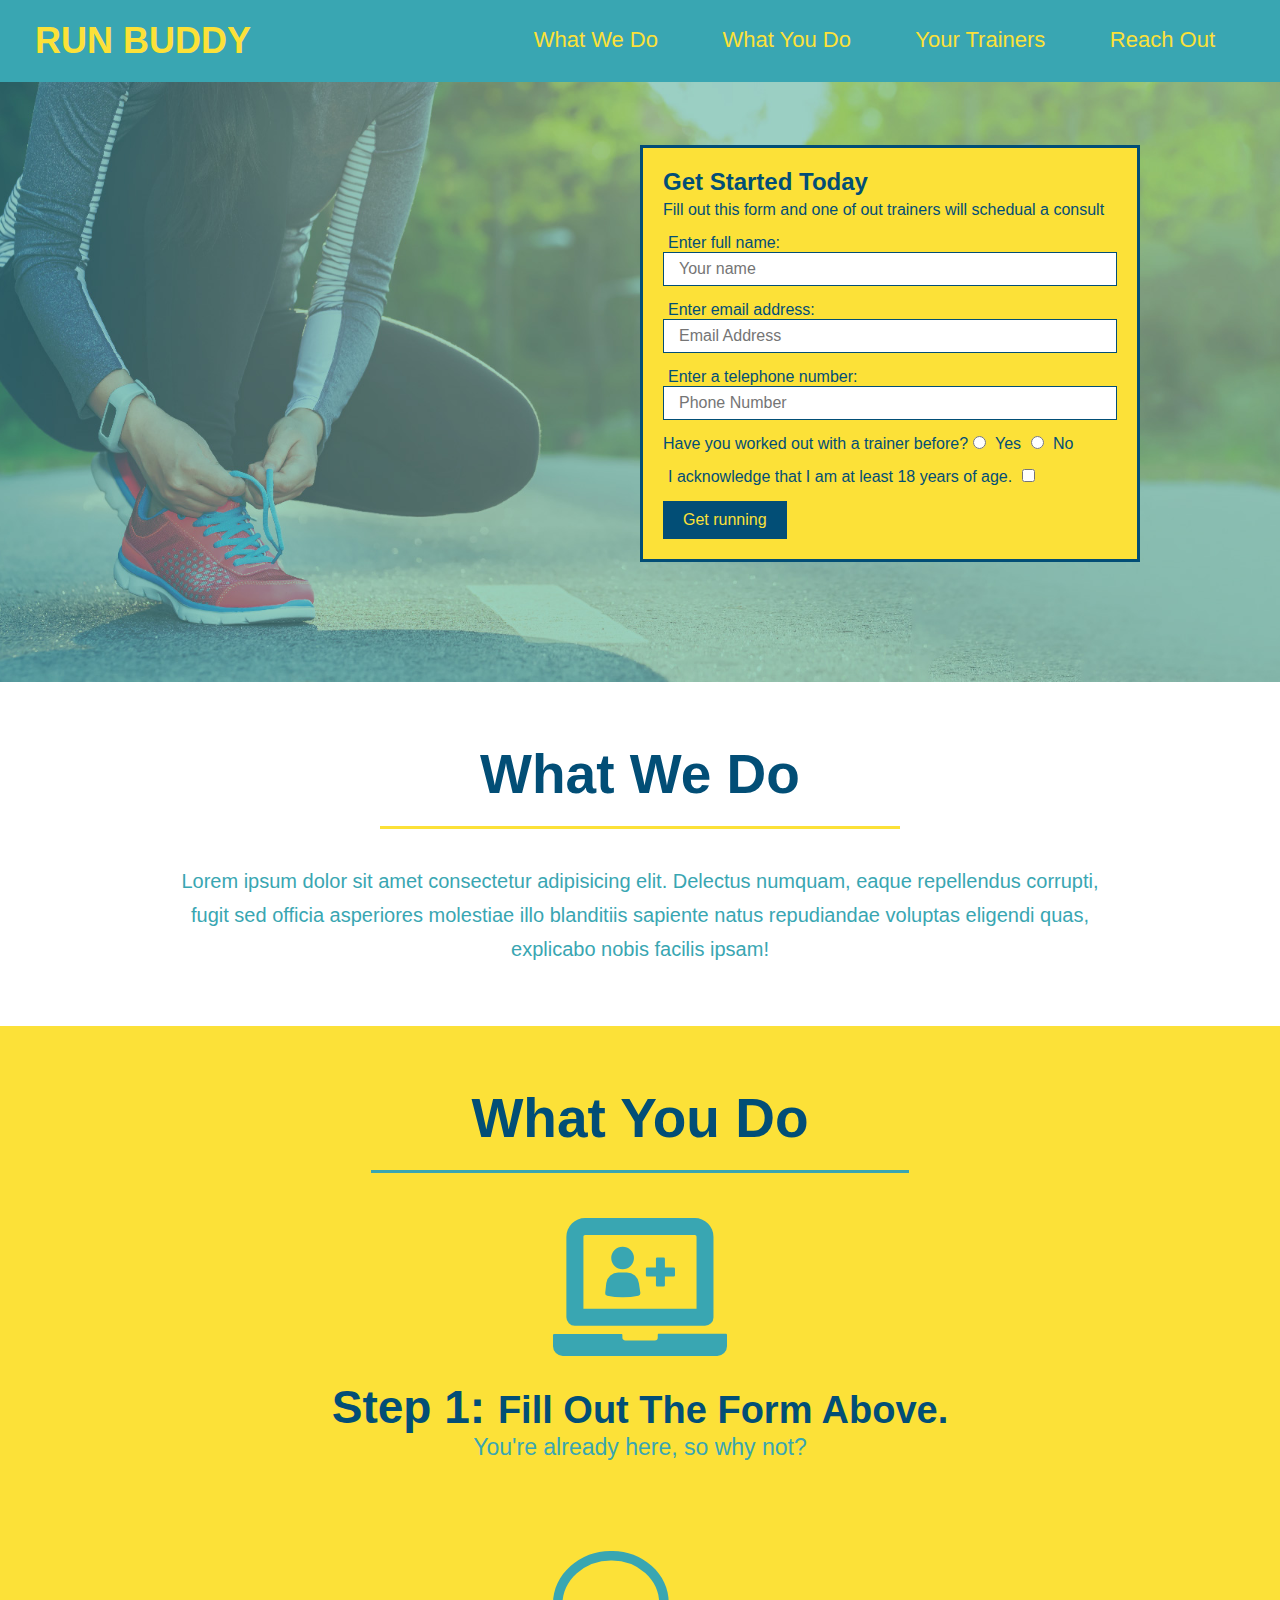
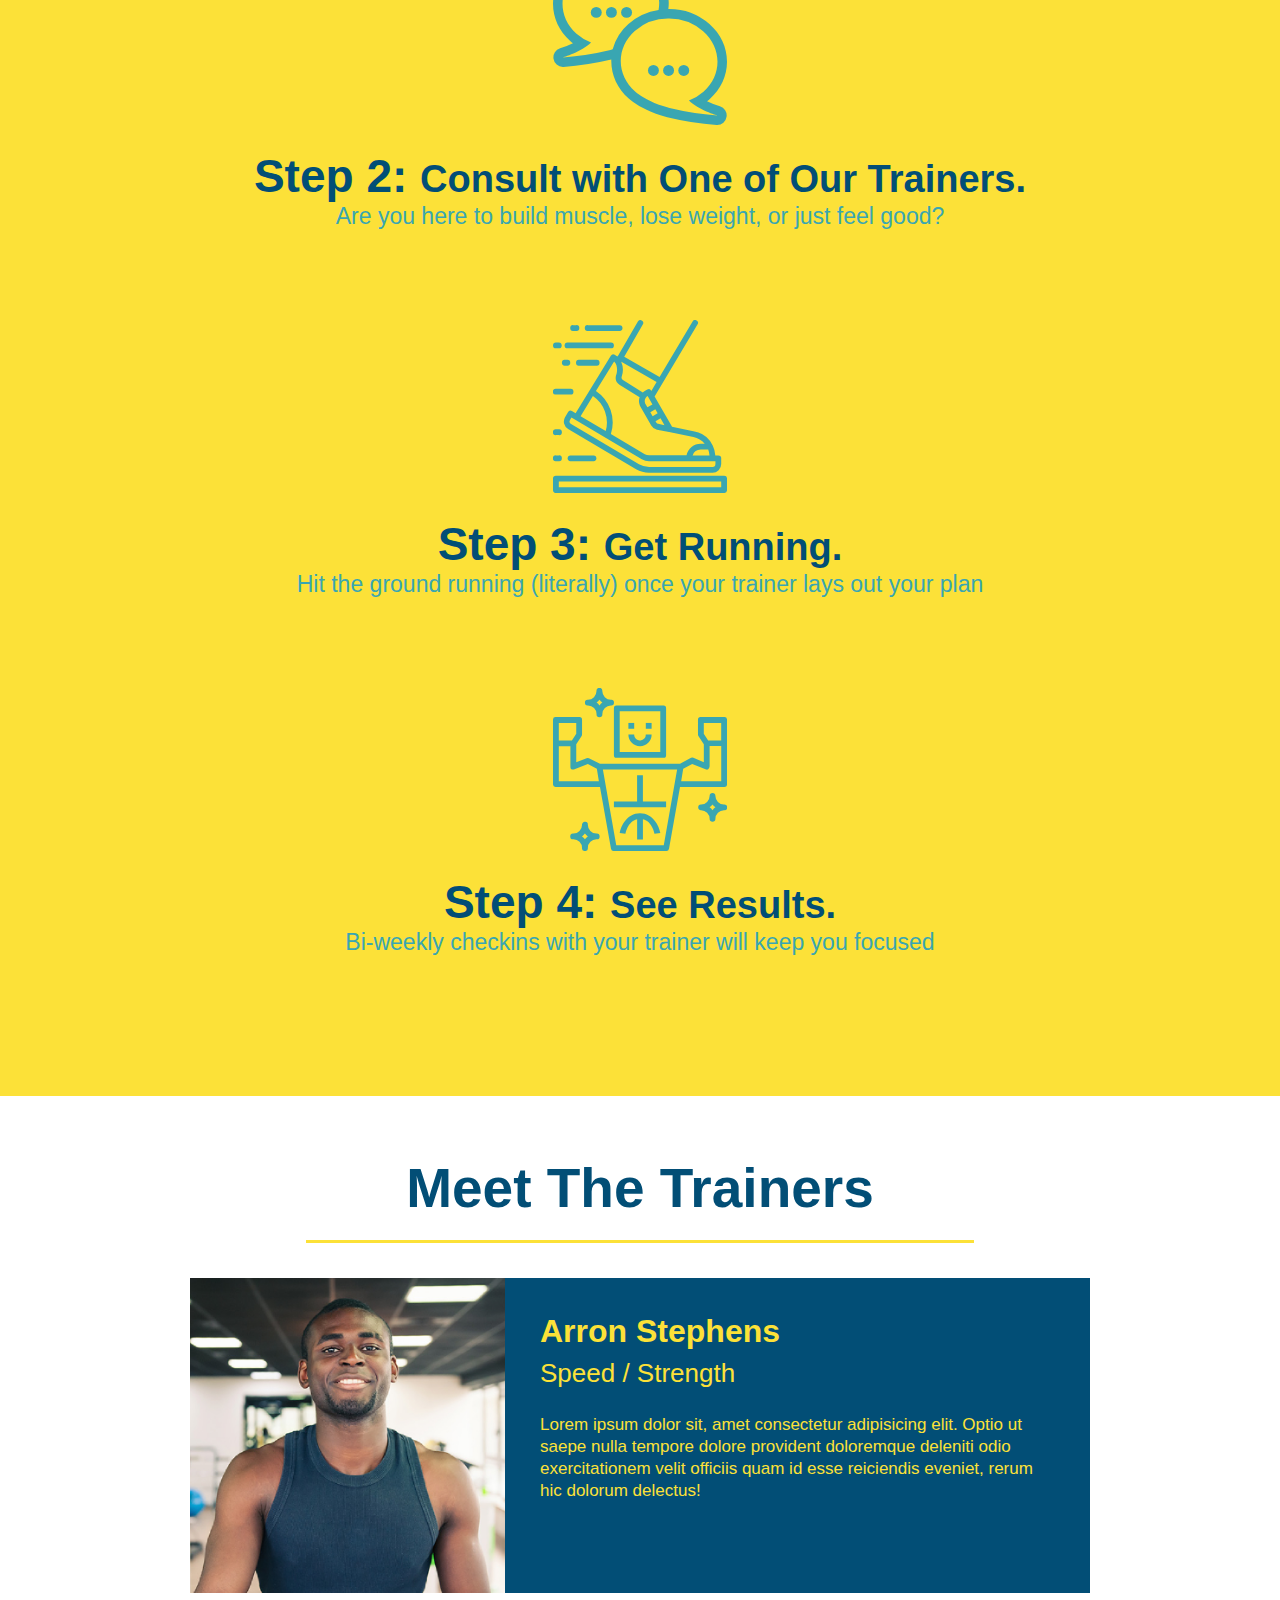
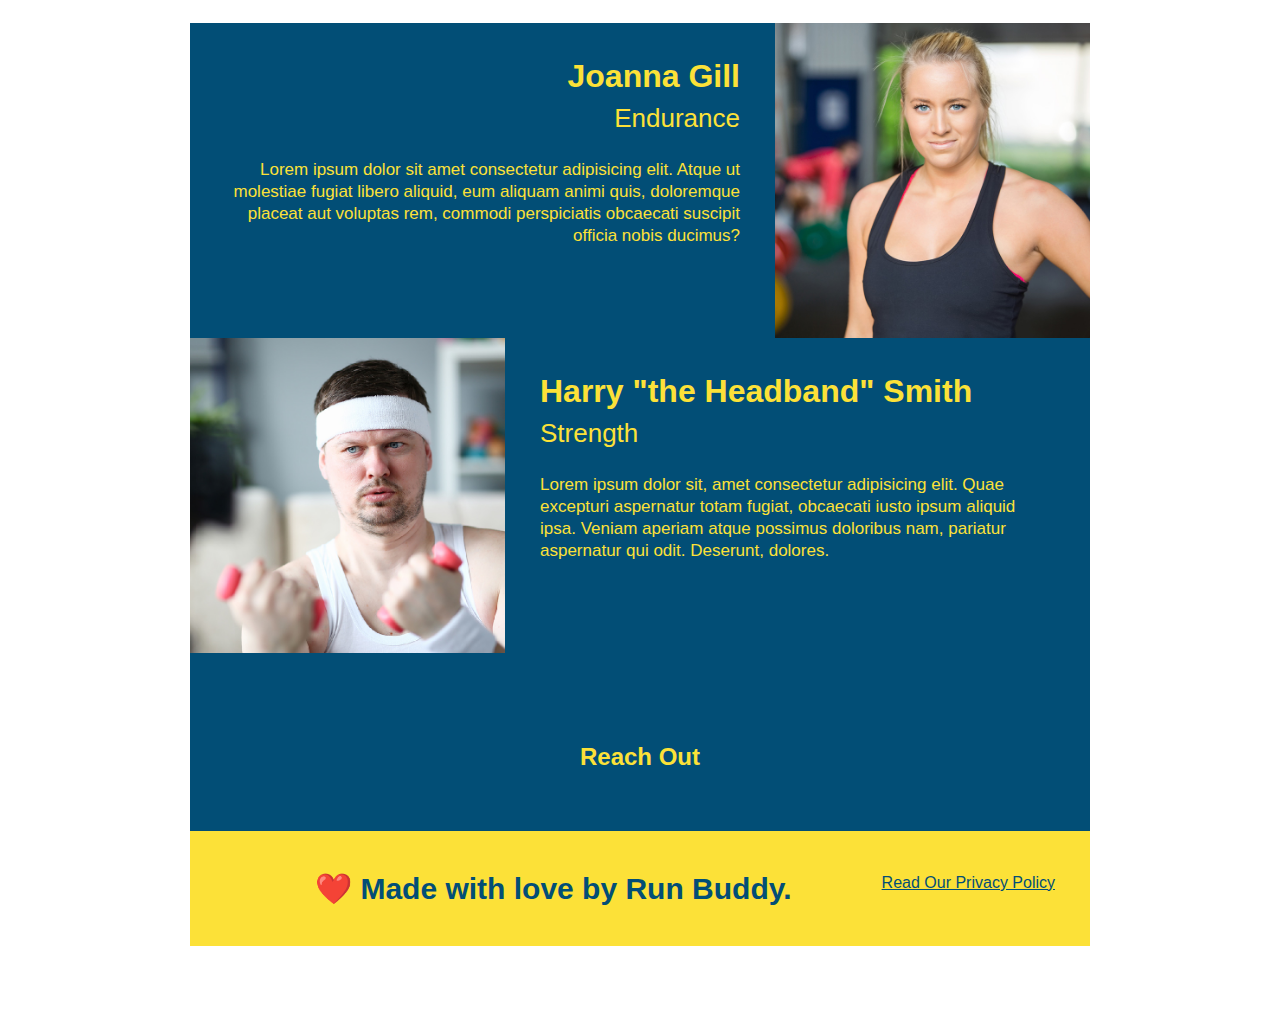
==== index.html @ 5f54896b "meet the trainers section" ====
<!DOCTYPE html>
<html lang="en">

 <head>
     <meta charset="UTF-8" />
    <title> Run Buddy</title>
    <link rel="stylesheet" href="./assets/css/style.css" />
 </head>

 <body>
     <!-- navigation -->
    <header>
     <h1>
        <a href="/">
            RUN BUDDY
        </a>
    </h1>
     <nav>
         <!-- Unordered list element -->
         <ul>
             <!-- List item element -->
             <li>
                 <!-- Anchor element -->
                <a href="#what-we-do">What We Do</a>
             </li>
             <li>
                 <a href="#what-you-do">What You Do</a>
             </li>
             <li>
                <a href="#your-trainers">Your Trainers</a>
            </li>
            <li>
                <a href="#reach-out">Reach Out</a>
            </li>
         </ul>
     </nav>
     </header>

     <!-- hero/jumbotron -->
     <section class="hero"> 

         <div class="hero-form">

             <h3>Get Started Today</h3>
             <p>Fill out this form and one of out trainers will schedual a consult</p>
         <!-- Add form element-->
         
            <form>
             <label for="name">Enter full name:</label>
             <input type="text" placeholder="Your name" name="name" id="name" class="form-input" />
             <label for="email">Enter email address:</label>
             <input type="text" placeholder="Email Address" name="email" id="email" class="form-input" />
             <label for="phone">Enter a telephone number:</label>
             <input type="text" placeholder="Phone Number" name="phone" id="phone" class="form-input" />

             <p>
                 Have you worked out with a trainer before?
                 <input type="radio" name="trainer-confirm" id="trainer-yes" />
                 <label for="trainer-yes">Yes</label>

                 <input type="radio" name="trainer-confirm" id="trainer-no" />
                 <label for="trainer-no">No</label> 
             </p>

             <p>
                 <label for="checkbox" >
                     I acknowledge that I am at least 18 years of age.
                 </label>
                 <input type="checkbox" name="age-confirm" id="checkbox" />
             </p>

             <button type="submit">
                 Get running
             </button>

         </form>
         </div>     
     </section>
     <!-- end hero -->

     <!-- "What We Do" section -->
     <section id="what-we-do" class="intro">
        <h2 class="section-title primary-border">What We Do</h2>
        <p>
             Lorem ipsum dolor sit amet consectetur adipisicing elit. Delectus numquam, eaque repellendus corrupti, fugit sed officia asperiores molestiae illo blanditiis sapiente natus repudiandae voluptas eligendi quas, explicabo nobis facilis ipsam!
        </p>
     </section>

     <!-- "what you do" section -->
     <section id="what-you-do" class="steps">
        <h2 class="section-title secondary-border">What You Do</h2>

        <div>
            <!-- insert this img element -->
            <img src="./assets/images/step-1.svg" alt="" />
            <h3>Step 1: <span>Fill Out The Form Above.</span></h3>
            <p>You're already here, so why not?</p>
        </div>

        <div>
            <img src="./assets/images/step-2.svg" alt="" />
            <h3>Step 2: <span>Consult with One of Our Trainers.</span></h3>
            <p>Are you here to build muscle, lose weight, or just feel good?</p>
        </div>

        <div>
            <img src="./assets/images/step-3.svg" alt="" />
            <h3>Step 3: <span>Get Running.</span></h3>
            <p>Hit the ground running (literally) once your trainer lays out your plan</p>
        </div>

        <div>
            <img src="./assets/images/step-4.svg" alt="" />
            <h3>Step 4: <span>See Results.</span></h3>
            <p>Bi-weekly checkins with your trainer will keep you focused</p>
        </div>
     </section>

     <!--"meet the trainers" section -->
     <section id="your-trainers" class="trainers">
         <h2 class="section-title primary-border">Meet The Trainers</h2>
         <!-- first trainer bio -->
         <article class="trainer">
             <img src="./assets/images/trainer-1.jpg" alt="Arron Stephens in his workout clothes, ready to pump iron" />
            <div class="trainer-bio text-left">
                <h3>Arron Stephens</h3>
                <h4>Speed / Strength</h4>
                <p>
                    Lorem ipsum dolor sit, amet consectetur adipisicing elit. Optio ut saepe nulla tempore dolore provident doloremque deleniti odio exercitationem velit officiis quam id esse reiciendis eveniet, rerum hic dolorum delectus!
                </p>
            </div> 
         </article>

         <!-- second trainer bio -->
         <article class="trainer">
            <div class="trainer-bio text-right">
                <h3>Joanna Gill</h3>
                <h4>Endurance</h4>
                <p>
                    Lorem ipsum dolor sit amet consectetur adipisicing elit. Atque ut molestiae fugiat libero aliquid, eum aliquam animi quis, doloremque placeat aut voluptas rem, commodi perspiciatis obcaecati suscipit officia nobis ducimus?
                </p>
            </div>
            <img src="./assets/images/trainer-2.jpg" alt="Joanna Gill cooling off after a workout"
         </article>
         <!-- third trainer bio -->

         <article class="trainer">
            <img src="./assets/images/trainer-3.jpg" alt="Harry Smith wearing a headband and lifting comically small pink weights" />
            <div class="trainer-bio text-left">
            <h3>Harry "the Headband" Smith</h3>
            <h4>Strength</h4>
            <p>
                Lorem ipsum dolor sit, amet consectetur adipisicing elit. Quae excepturi aspernatur totam fugiat, obcaecati iusto ipsum aliquid ipsa. Veniam aperiam atque possimus doloribus nam, pariatur aspernatur qui odit. Deserunt, dolores.
            </p>
            </div>
          </article>

     <!-- "reach out" section -->
     <section id="reach-out">
         <h2>Reach Out</h2>
     </section>

     <footer>
            <h2>❤️ Made with love by Run Buddy.</h2><div>
                <a href="#">Read Our Privacy Policy</a><br />
                &copy; 2019 Run Buddy, Inc.
              </div>
    </footer>
 </body>

</html>
---- assets/css/style.css ----
* {
    margin: 0;
    padding: 0;
    box-sizing: border-box;
  }

body{
    color: #39a6b2;
    font-family: Arial, Helvetica, sans-serif;
  }

/* added style to header */
header {
    padding: 20px 35px;
    background-color: #39a6b2;
  }

header h1 {
    font-weight: bold;
    font-size: 36px;
    color: #fce138;
    margin: 0;
    display: inline;
  }

header a {
    text-decoration: none;
    color: #fce138;
  }

header nav {
    float: right;
    margin: 7px 0;
  }

header nav ul li {
    display: inline;
  }

header nav ul li a {
    margin: 0 30px;
    font-weight: lighter;
    font-size: 22px;
  }

footer {
    background: #fce138;
    width: 100%;
    padding: 40px 35px;
  }

footer h2 {
    display: inline;
    color: #024e76;
    font-size: 30px;
    margin: 0;
  }

footer div {
    float: right;
    line-height: 1.5;
    text-align: right;
  }

footer a {
    color: #024e76;
  }

section{
    padding: 60px;
  }
/* Hero Style Start */ 
.hero {
    background-image: url("../images/hero-bg.jpg");
    height: 600px;
    background-size: cover;
    background-position: center ;
    position: relative;
  }
     /* Hero Style End */
 
.hero-form {
    border: solid 3px #024e76;
    background-color: #fce138;
    padding: 20px;
    width: 500px;
    color: #024e76;
    position: absolute;
    bottom: 120px;
    right: 140px;
 }

.hero-form h3 {
    font-size: 24px;
    margin: 0;
  }
  
.hero-form p {
    margin: 5px 0 15px 0;
  }
  
.form-input {
    border: 1px solid #024e76;
    display: block;
    padding: 7px 15px;
    font-size: 16px;
    color: #024e76;
    width: 100%;
    margin-bottom: 15px;
  }

.hero-form label {
    margin: 0 5px;
  }

.hero-form button {
    color: #fce138;
    background-color: #024e76;
    border: none;
    padding: 10px 20px;
    font-size: 16px;
  }

  .intro {
    text-align: center;
  }

  .intro p {
    line-height: 1.7;
    color: #39a6b2;
    width: 80%;
    font-size: 20px;
    margin: 0 auto;
  }

  .steps {
    text-align: center;
    background: #fce138;
  }
  
  .section-title {
    font-size: 55px;
    color: #024e76;
    margin-bottom: 35px;
    padding: 0 100px 20px 100px;
    display: inline-block;
    border-bottom: 3px solid;
  }

  .primary-border {
    border-color: #fce138;
  }

  .secondary-border {
    border-color: #39a6b2;
  }

  .steps div {
    margin-bottom: 80px;
  }
  
  .steps img {
    width: 15%;
    margin: 10px 0;
  }
  
  .steps h3 {
    color: #024e76;
    font-size: 46px;
    margin-top: 10px;
  }
  
  .steps p {
    color: #39a6b2;
    font-size: 23px;
  }

  .steps span {
    font-size: 38px;
  }

  .trainers {
    text-align: center;
  }

  .trainer {
    width: 900px;
    margin: 0 auto 30px auto;
    background: #024e76;
    color: #fce138;
    overflow: auto;
  }

  .trainer img {
    width: 35%;
    float: left;
  }

  .trainer-bio {
    padding: 35px;
    float: left;
    width: 65%;
  }

  .text-left {
    text-align: left;
  }

  .text-right {
    text-align: right;
  }
  .trainer-bio h3 {
    font-size: 32px;
    margin-bottom: 8px;
  }
  
  .trainer-bio h4 {
    font-weight: lighter;
    font-size: 26px;
    margin-bottom: 25px;
  }
  
  .trainer-bio p {
    font-size: 17px;
    line-height: 1.3;
  }
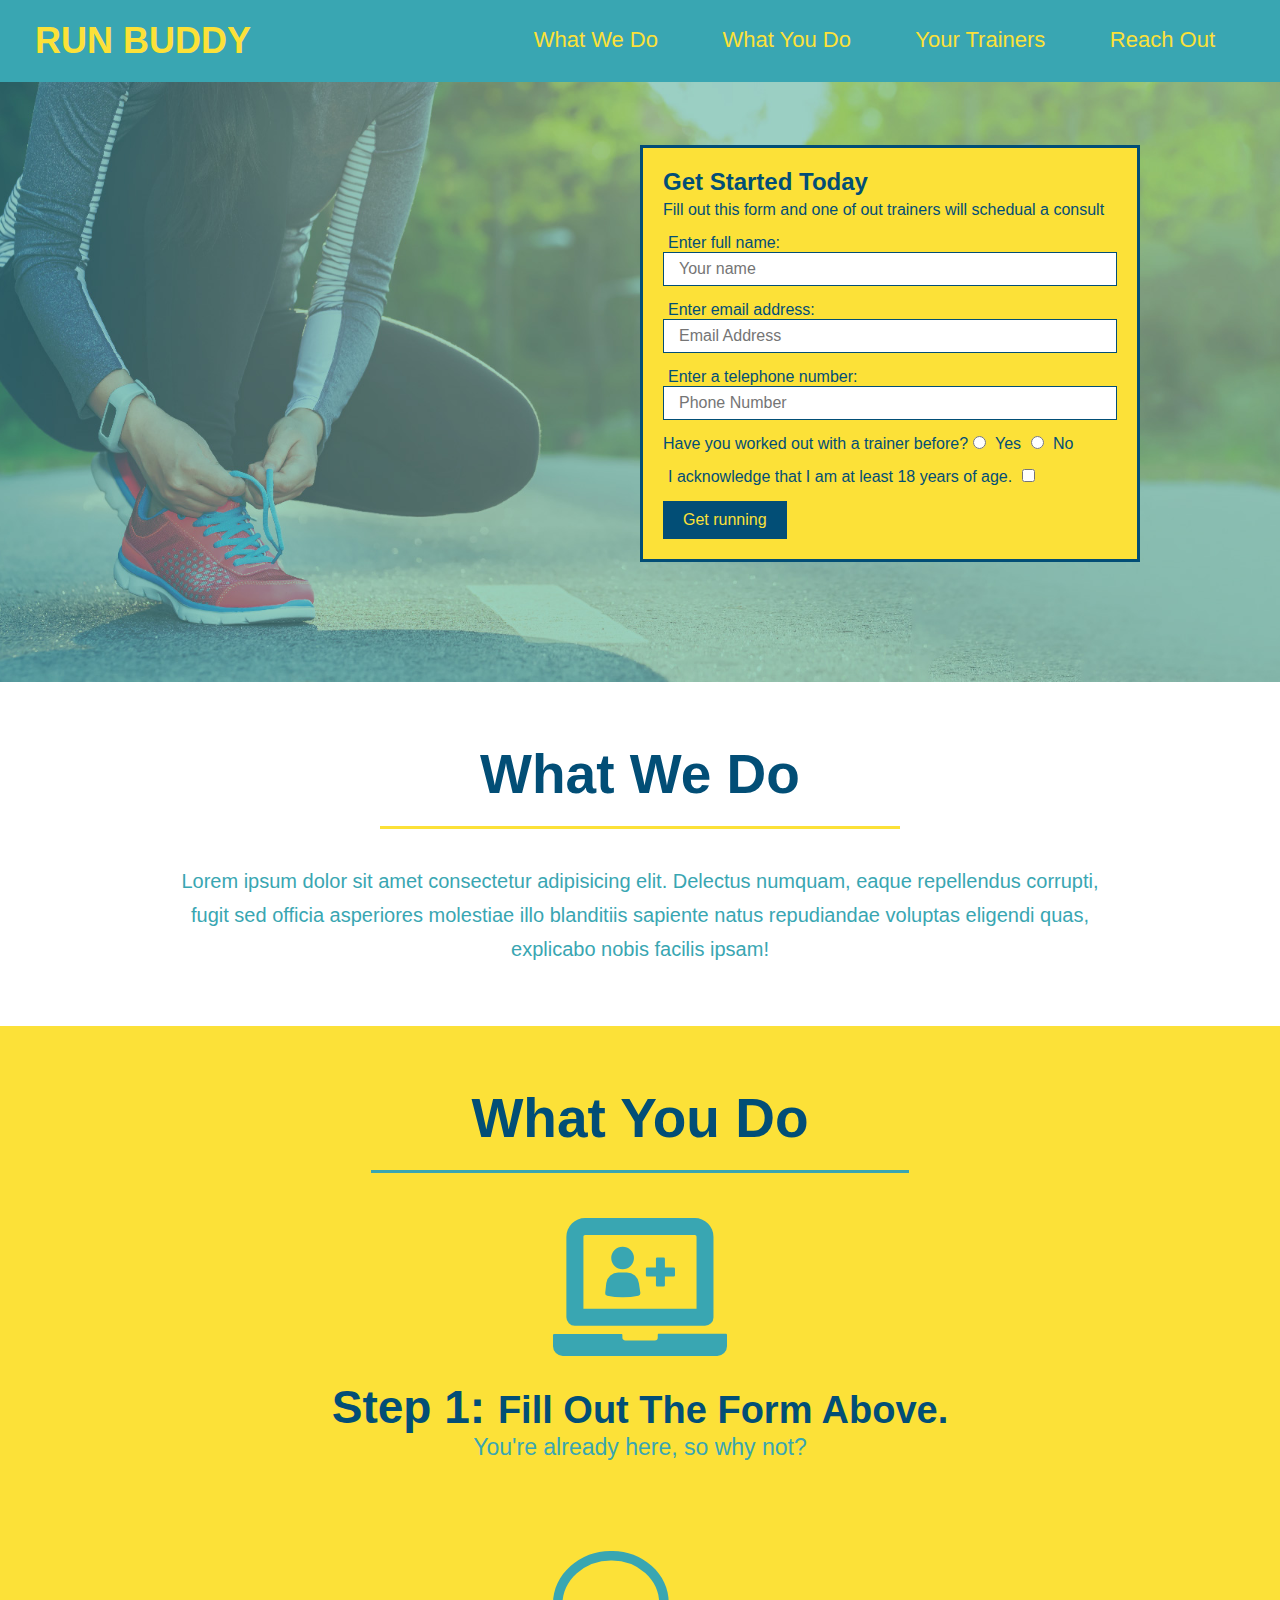
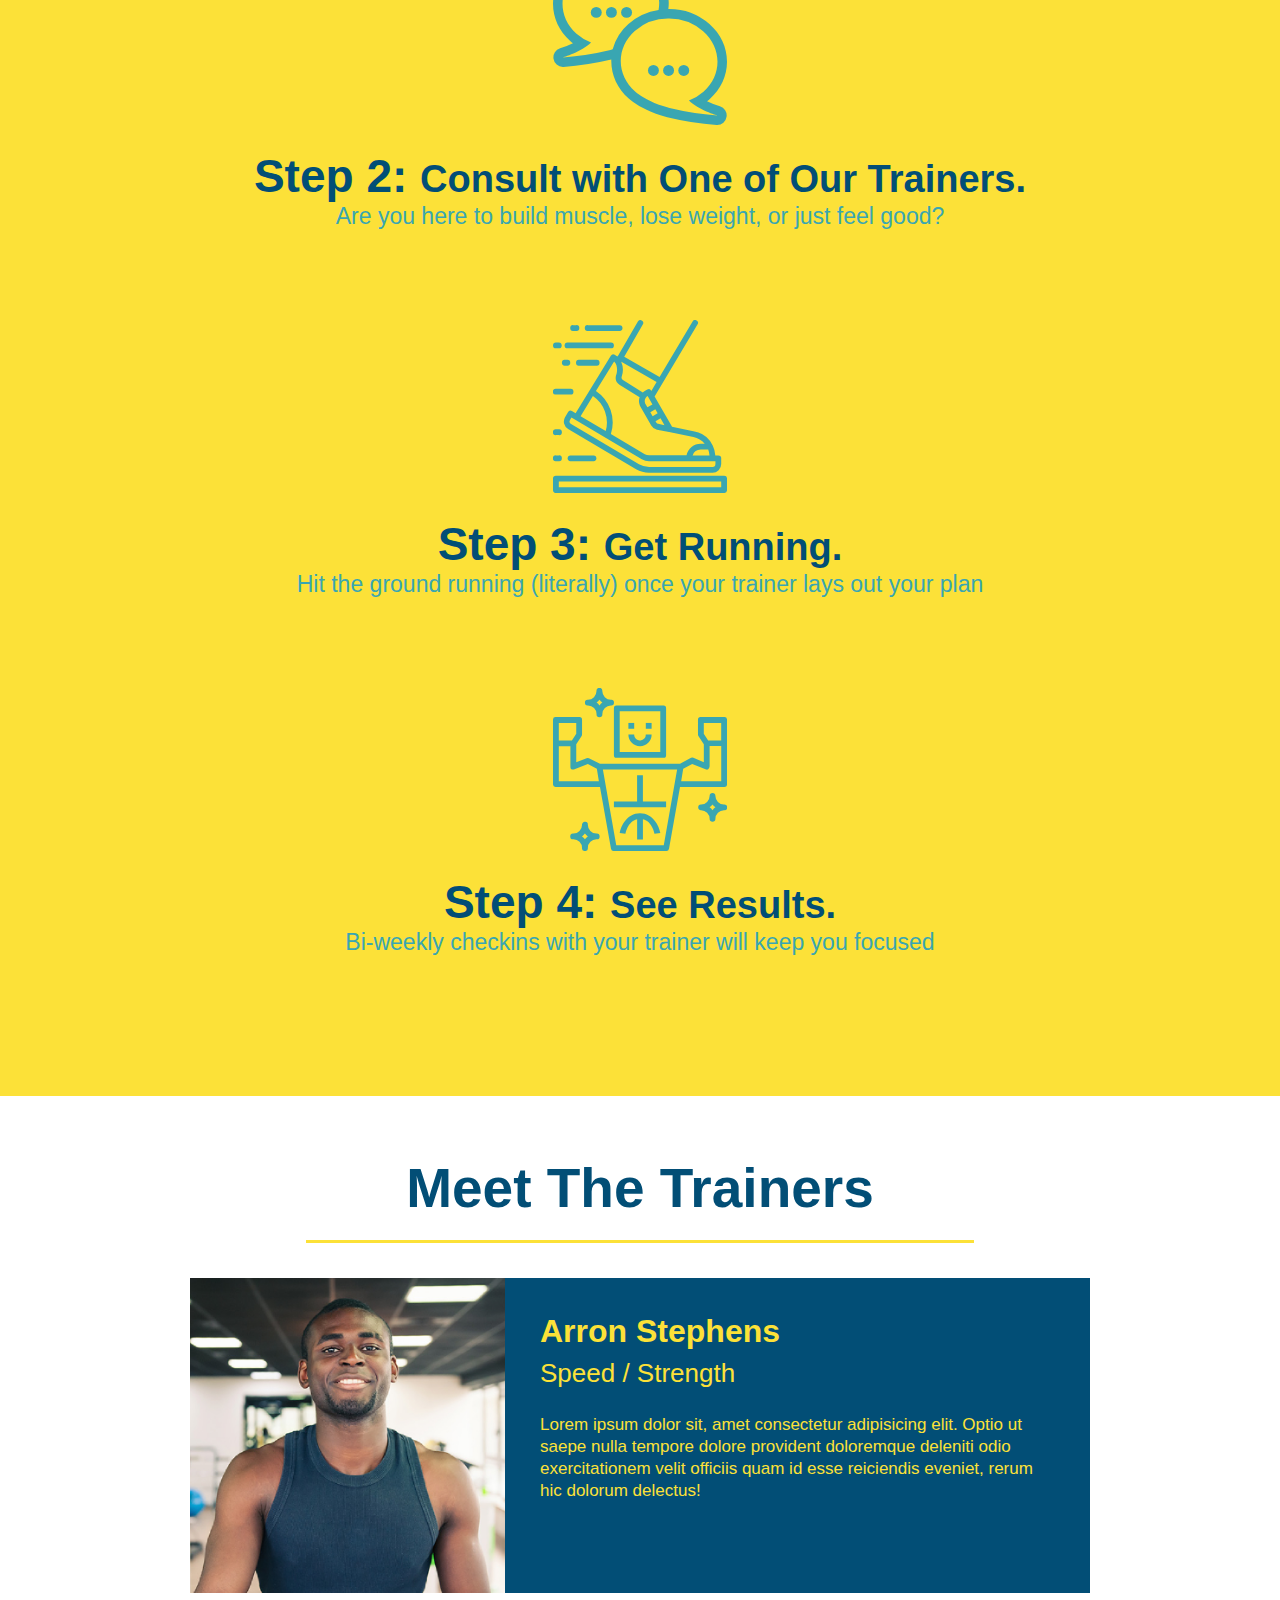
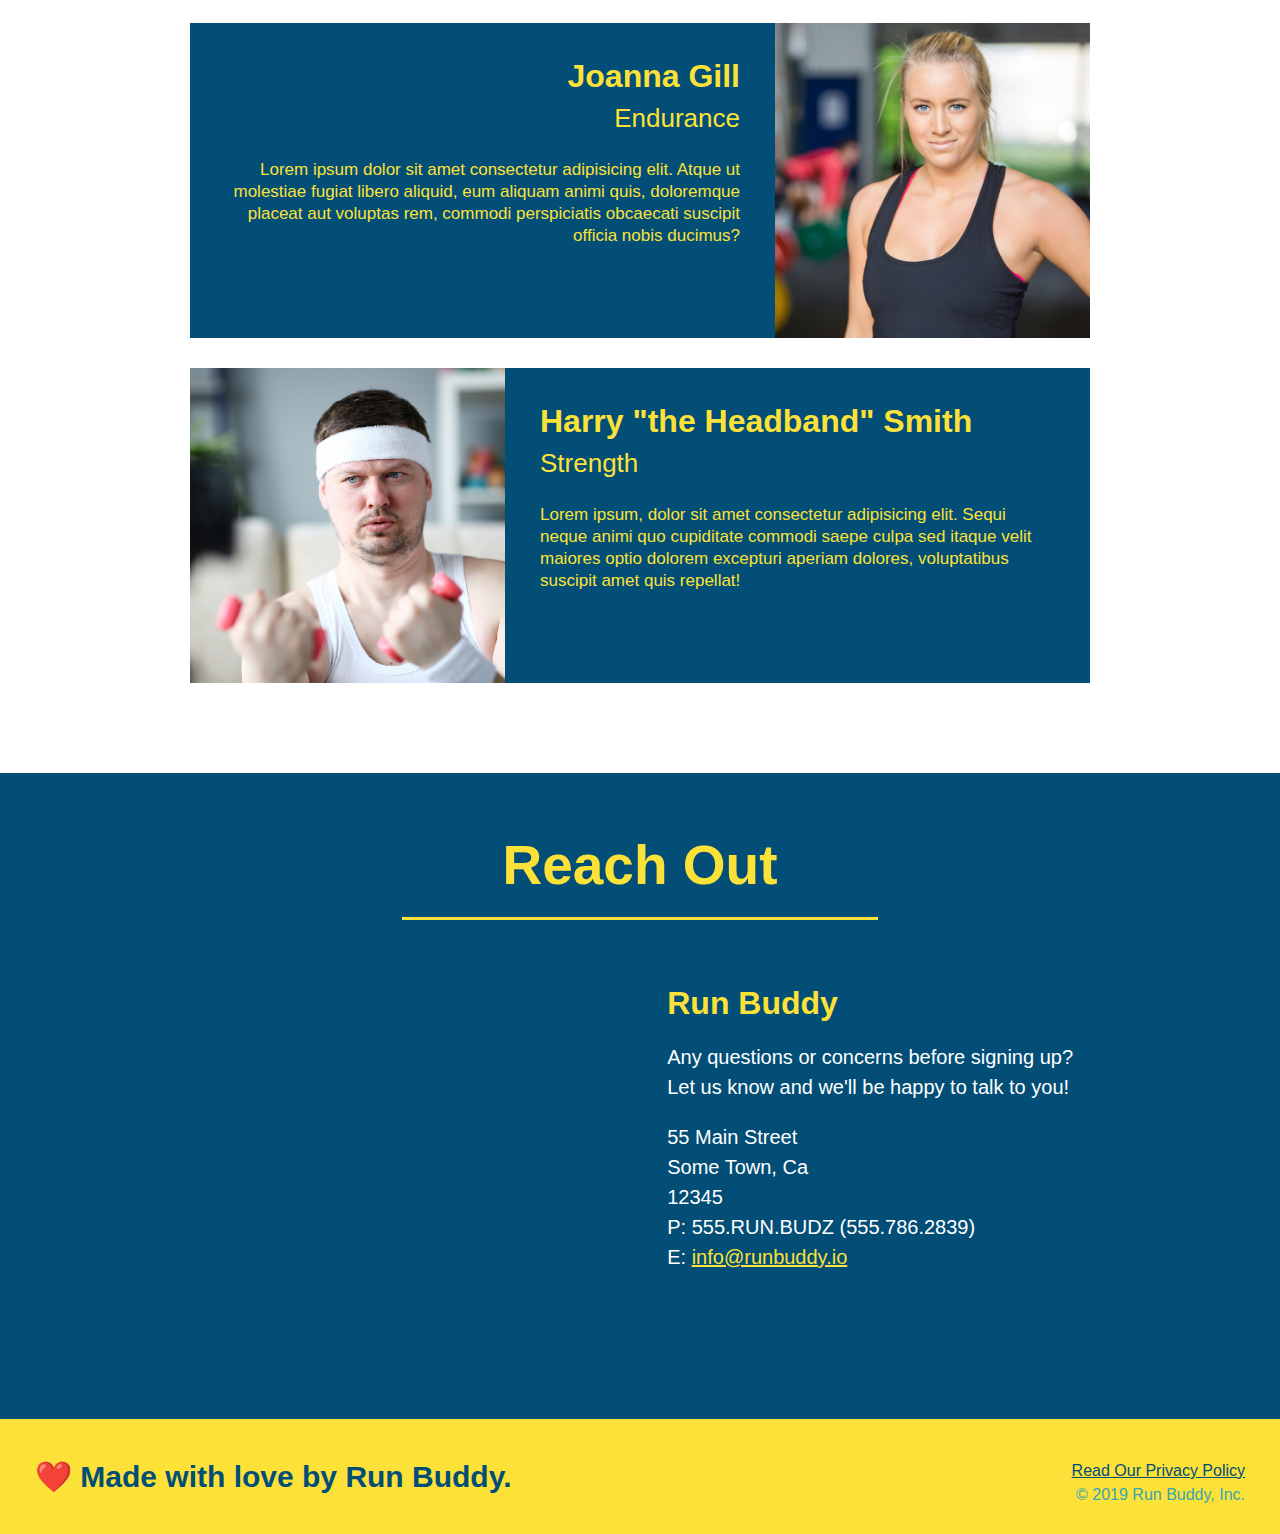
==== commit 4fd23962: "privacy policy" ====
--- a/index.html
+++ b/index.html
@@ -140,32 +140,61 @@
                     Lorem ipsum dolor sit amet consectetur adipisicing elit. Atque ut molestiae fugiat libero aliquid, eum aliquam animi quis, doloremque placeat aut voluptas rem, commodi perspiciatis obcaecati suscipit officia nobis ducimus?
                 </p>
             </div>
-            <img src="./assets/images/trainer-2.jpg" alt="Joanna Gill cooling off after a workout"
+            <img src="./assets/images/trainer-2.jpg" alt="Joanna Gill cooling off after a workout">
          </article>
          <!-- third trainer bio -->
 
          <article class="trainer">
-            <img src="./assets/images/trainer-3.jpg" alt="Harry Smith wearing a headband and lifting comically small pink weights" />
+            <img src="./assets/images/trainer-3.jpg"
+              alt="Harry Smith wearing a headband and lifting comically small pink weights" />
             <div class="trainer-bio text-left">
-            <h3>Harry "the Headband" Smith</h3>
-            <h4>Strength</h4>
-            <p>
-                Lorem ipsum dolor sit, amet consectetur adipisicing elit. Quae excepturi aspernatur totam fugiat, obcaecati iusto ipsum aliquid ipsa. Veniam aperiam atque possimus doloribus nam, pariatur aspernatur qui odit. Deserunt, dolores.
-            </p>
+              <h3>Harry "the Headband" Smith</h3>
+              <h4>Strength</h4>
+              <p>
+                Lorem ipsum, dolor sit amet consectetur adipisicing elit. Sequi neque animi quo cupiditate commodi saepe culpa
+                sed
+                itaque velit maiores optio dolorem excepturi aperiam dolores, voluptatibus suscipit amet quis repellat!
+              </p>
             </div>
           </article>
+          </section>
 
      <!-- "reach out" section -->
-     <section id="reach-out">
-         <h2>Reach Out</h2>
+     <section id="reach-out" class="contact">
+        <h2 class="section-title secondary-title">Reach Out</h2>
+        <div class="contact-info">
+         <iframe src="https://www.google.com/maps/embed?pb=!1m18!1m12!1m3!1d55463.30823394739!2d-95.13821550611996!3d29.677534274604238!2m3!1f0!2f0!3f0!3m2!1i1024!2i768!4f13.1!3m3!1m2!1s0x86409f5d65560539%3A0xe2514e8040592731!2sPizza%20Hut!5e0!3m2!1sen!2sus!4v1637463101381!5m2!1sen!2sus"
+         width="400"
+         height="400" 
+         style="border:0;" 
+         allowfullscreen="" 
+         loading="lazy">
+        </iframe>
+        <div>
+            <h3>Run Buddy</h3>
+            <p>
+              Any questions or concerns before signing up?
+              <br />
+              Let us know and we'll be happy to talk to you!
+            </p>
+            <address>
+              55 Main Street <br/>
+              Some Town, Ca <br/>
+              12345<br />
+              P: 555.RUN.BUDZ (555.786.2839)<br/>
+              E: <a href="mailto:info@runbuddy.io">info@runbuddy.io</a>
+            </address>
+          </div>
+
      </section>
 
      <footer>
-            <h2>❤️ Made with love by Run Buddy.</h2><div>
-                <a href="#">Read Our Privacy Policy</a><br />
-                &copy; 2019 Run Buddy, Inc.
-              </div>
-    </footer>
- </body>
-
-</html>
+        <h2>❤️ Made with love by Run Buddy.</h2>
+        <div>
+          <a href="./privacy-policy.html">Read Our Privacy Policy</a><br />
+          &copy; 2019 Run Buddy, Inc.
+      </div>
+      </footer>
+    </body>
+    
+    </html>--- a/assets/css/style.css
+++ b/assets/css/style.css
@@ -77,6 +77,7 @@
     background-position: center ;
     position: relative;
   }
+  
      /* Hero Style End */
  
 .hero-form {
@@ -223,4 +224,42 @@
   .trainer-bio p {
     font-size: 17px;
     line-height: 1.3;
-  }+  }
+
+  /* REACH OUT STYLES START */
+.contact {
+  text-align: center;
+  background: #024e76;
+}
+.contact h2 {
+  color: #fce138;
+}
+.contact-info iframe {
+  width: 400px;
+  height: 400px;
+}
+.contact-info div {
+  width: 410px;
+  display: inline-block;
+  vertical-align: top;
+  text-align: left;
+  margin: 30px 0 0 60px;
+  color: white;
+}
+.contact-info h3 {
+  color: #fce138;
+  font-size: 32px;
+}
+
+.contact-info p, .contact-info address {
+  margin: 20px 0;
+  line-height: 1.5;
+  font-size: 20px;
+  font-style: normal;
+}
+
+.contact-info a {
+  color: #fce138;
+}
+
+/* REACH OUT STYLES END */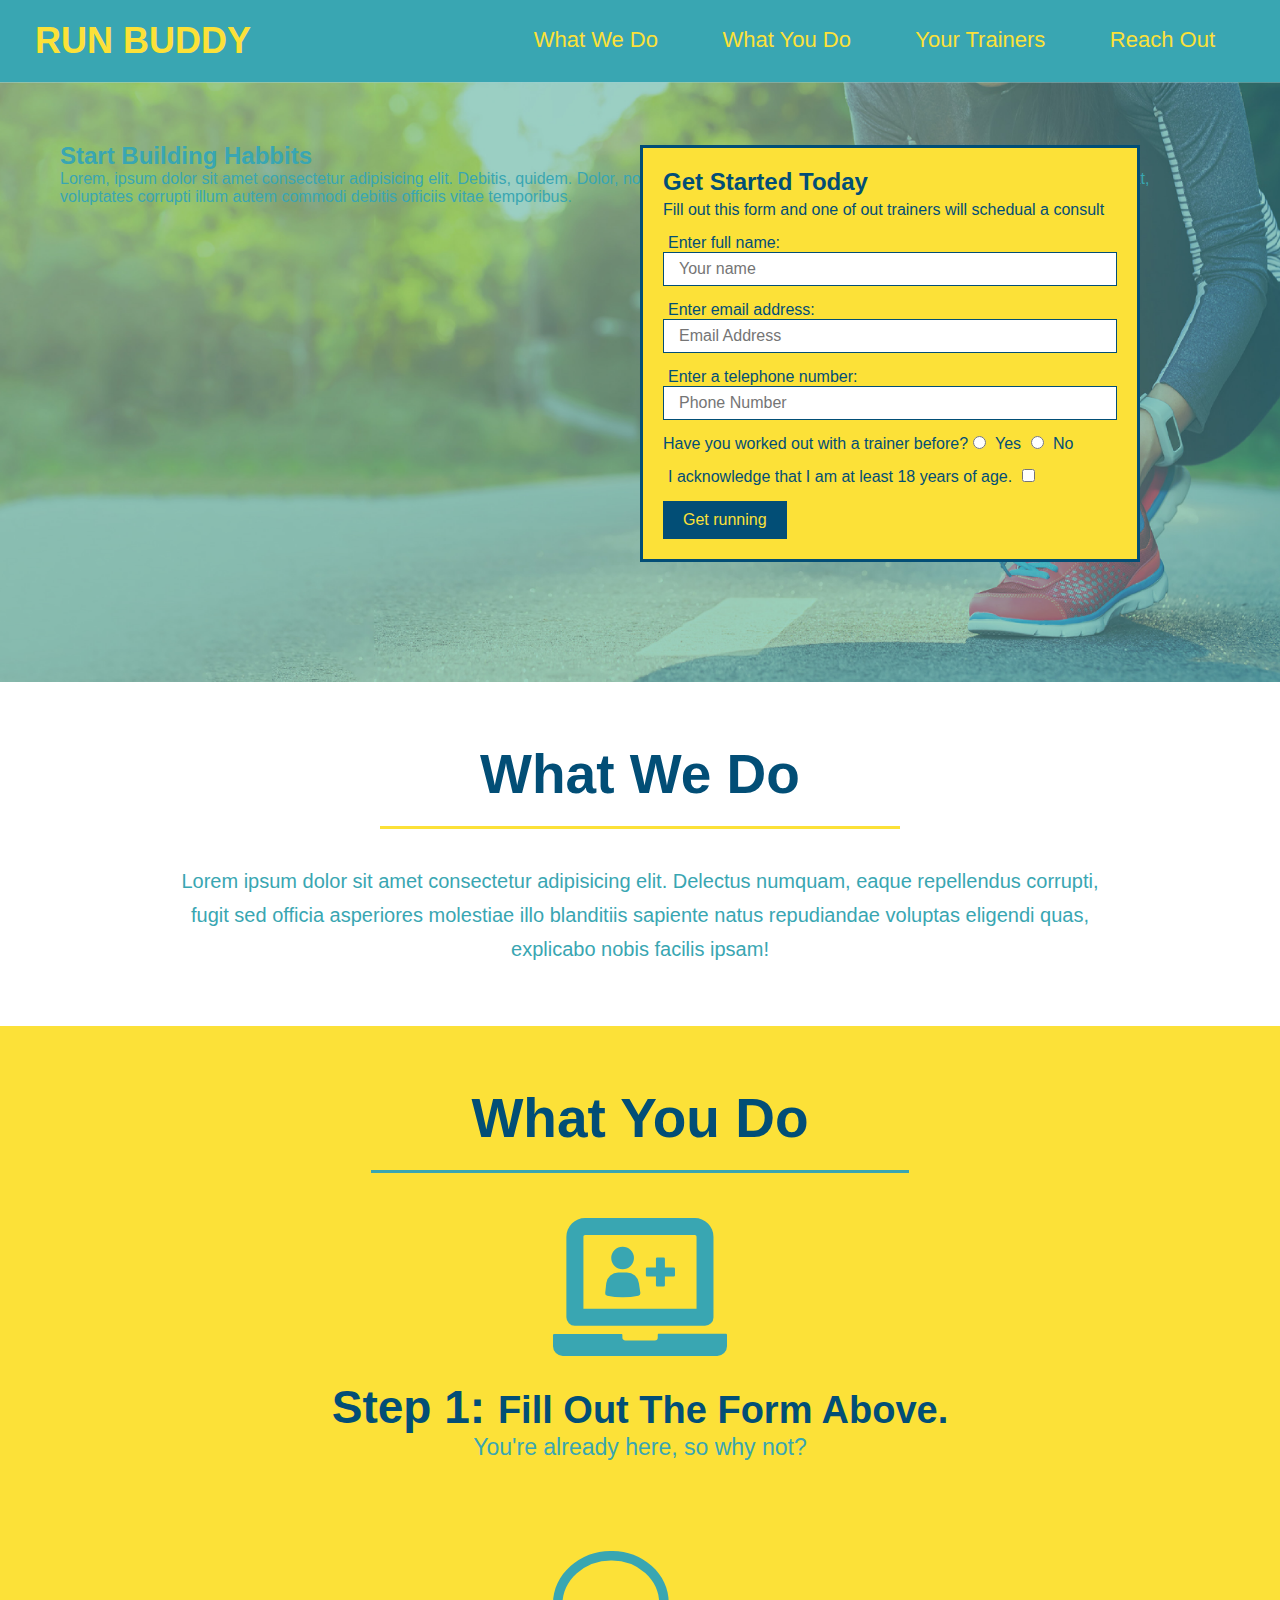
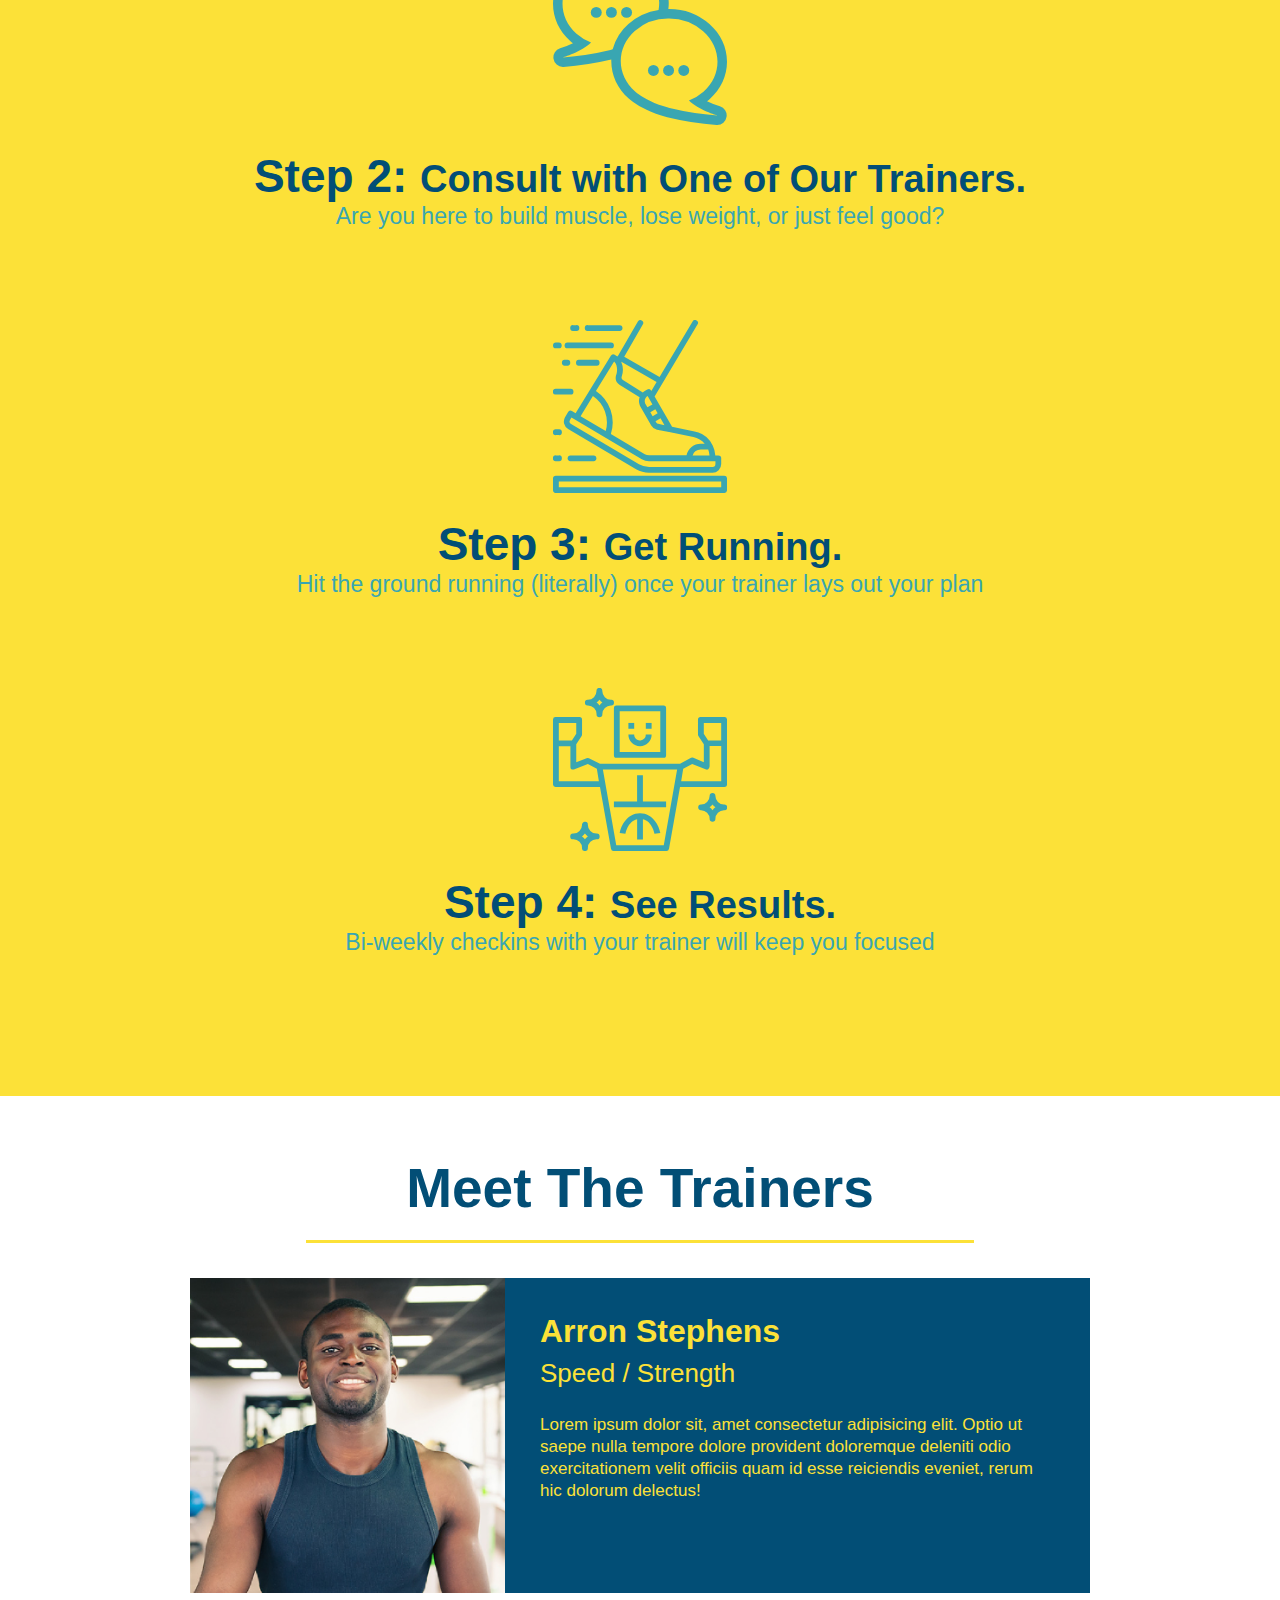
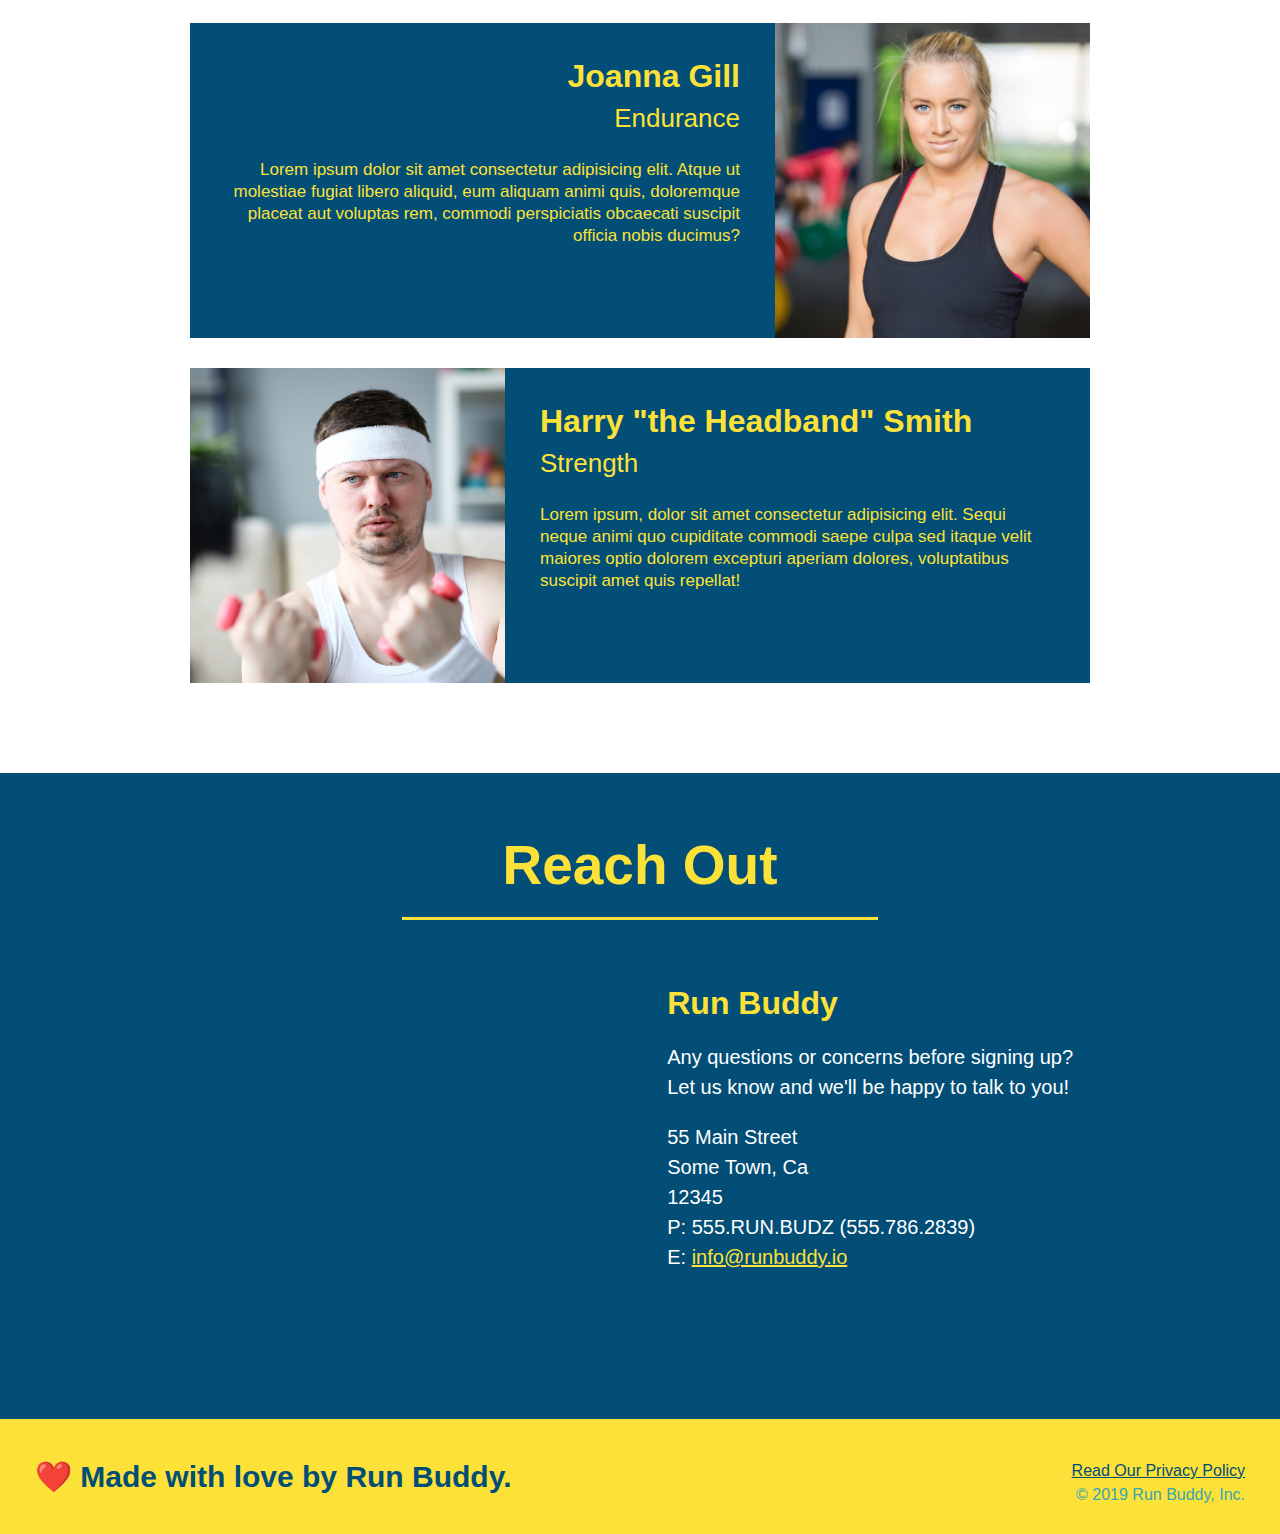
==== commit 24e218f7: "add content to hero, replace image" ====
--- a/index.html
+++ b/index.html
@@ -37,7 +37,13 @@
      </header>
 
      <!-- hero/jumbotron -->
-     <section class="hero"> 
+     <section class="hero">
+         <div class="hero-cta">
+         <h2> Start Building Habbits</h2>
+         <p>
+             Lorem, ipsum dolor sit amet consectetur adipisicing elit. Debitis, quidem. Dolor, nostrum incidunt recusandae perspiciatis repellendus totam quae ea sit at, voluptates corrupti illum autem commodi debitis officiis vitae temporibus.
+         </p> 
+        </div>
 
          <div class="hero-form">
 
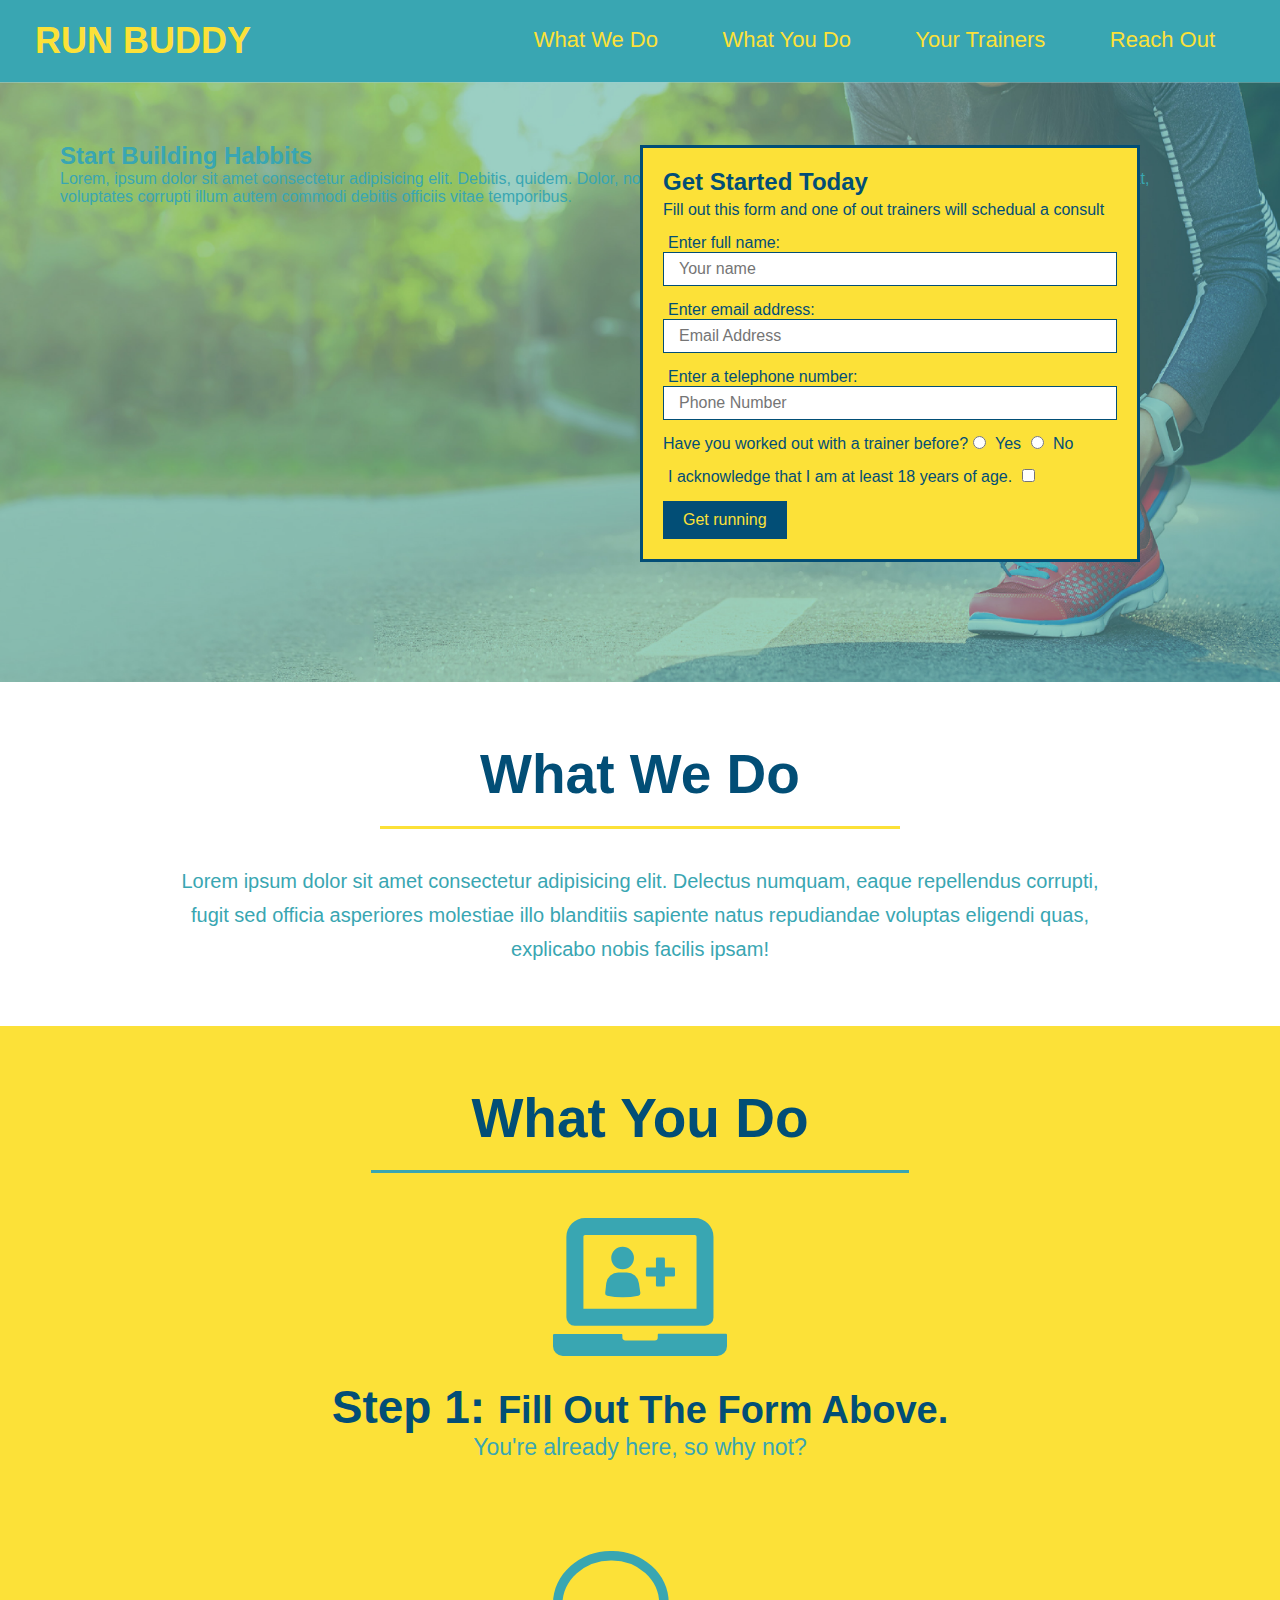
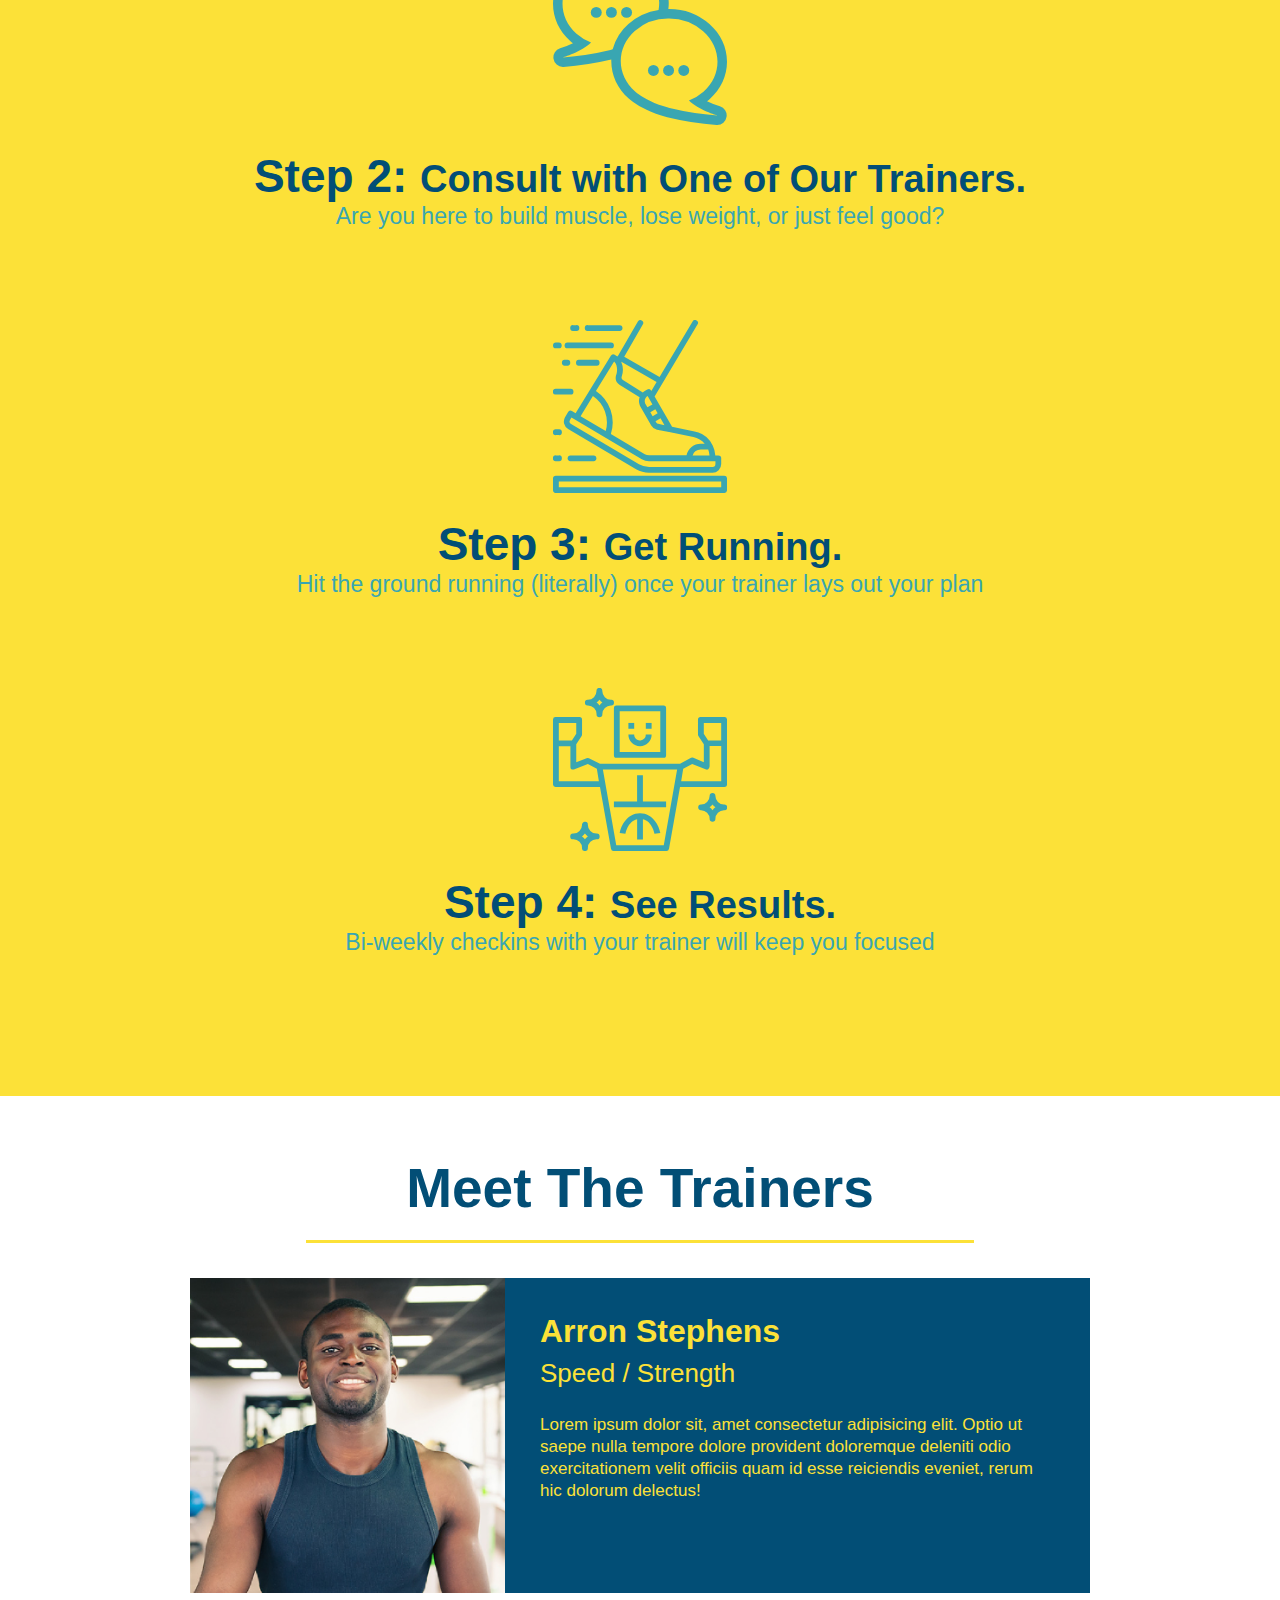
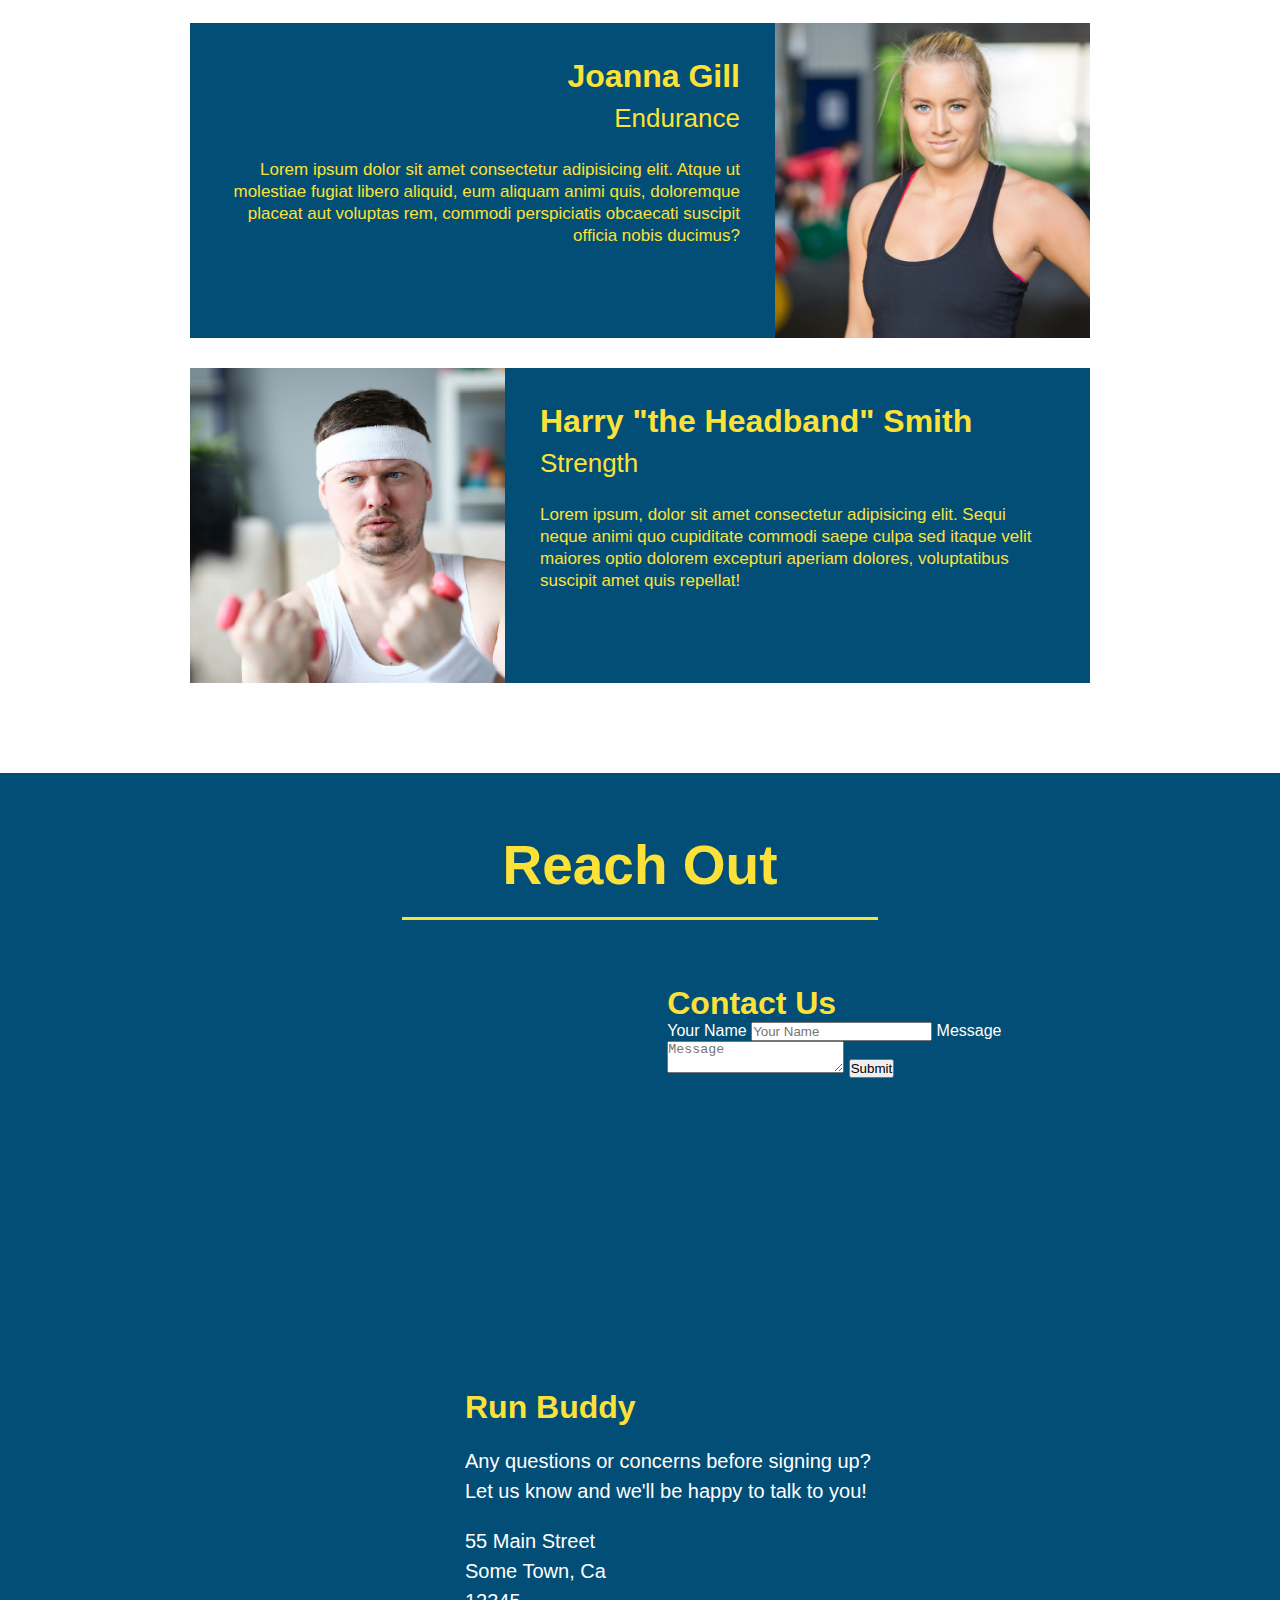
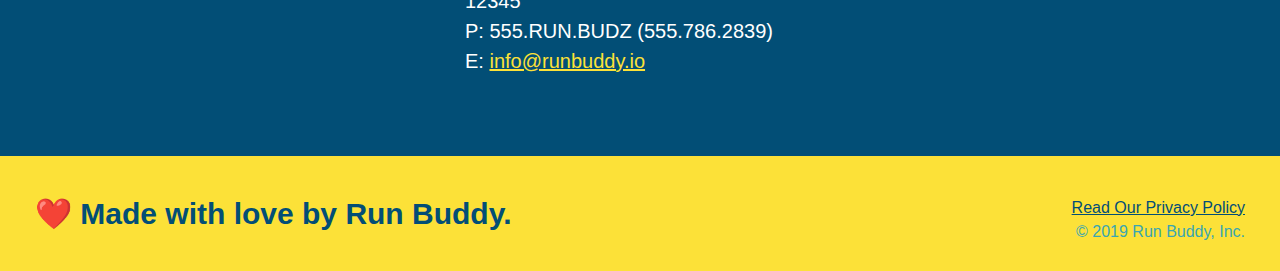
==== commit 3c250e6c: "add contact form" ====
--- a/index.html
+++ b/index.html
@@ -176,6 +176,18 @@
          allowfullscreen="" 
          loading="lazy">
         </iframe>
+        <div class="contact-form">
+            <h3>Contact Us</h3>
+            <form>
+               <label for="contact-name">Your Name</label>
+               <input type="text" id="contact-name" placeholder="Your Name" />
+          
+               <label for="contact-message">Message</label>
+               <textarea id="contact-message" placeholder="Message"></textarea>
+          
+               <button type="submit">Submit</button>
+              </form>
+          </div>
         <div>
             <h3>Run Buddy</h3>
             <p>
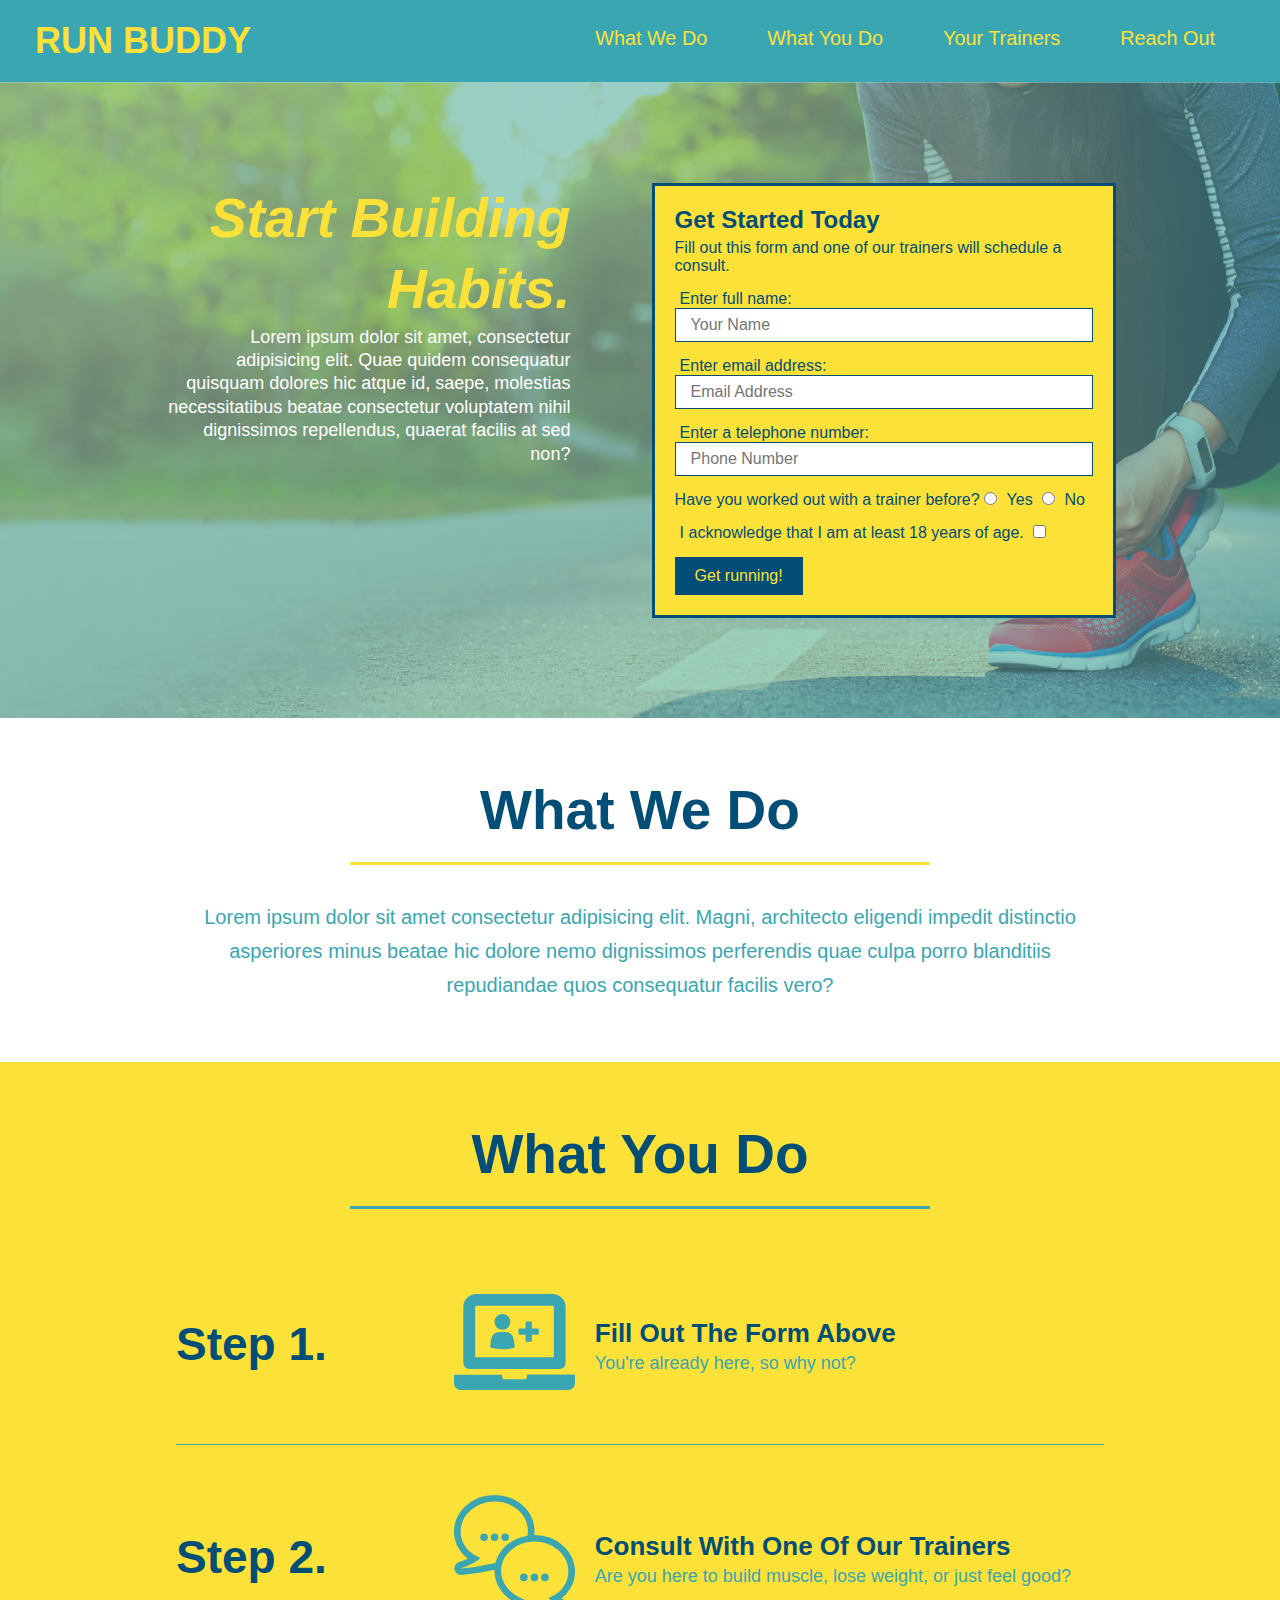
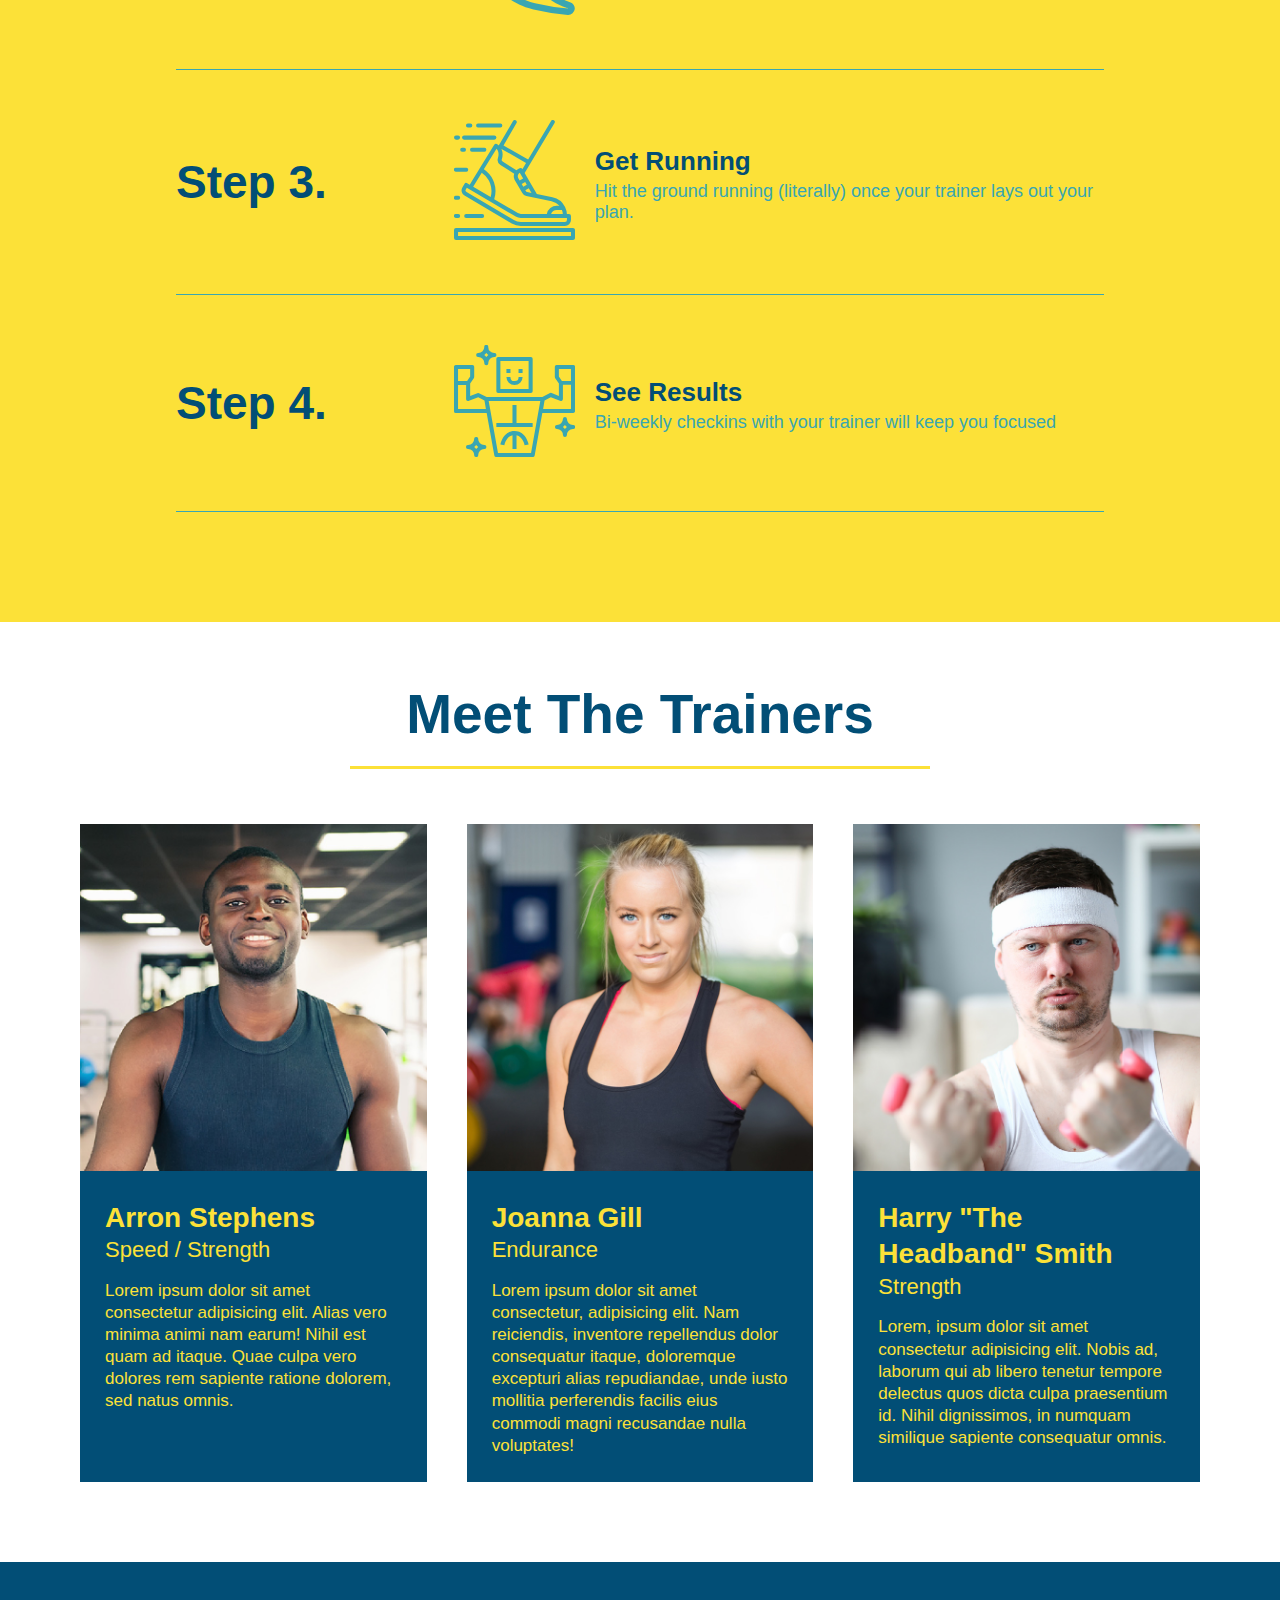
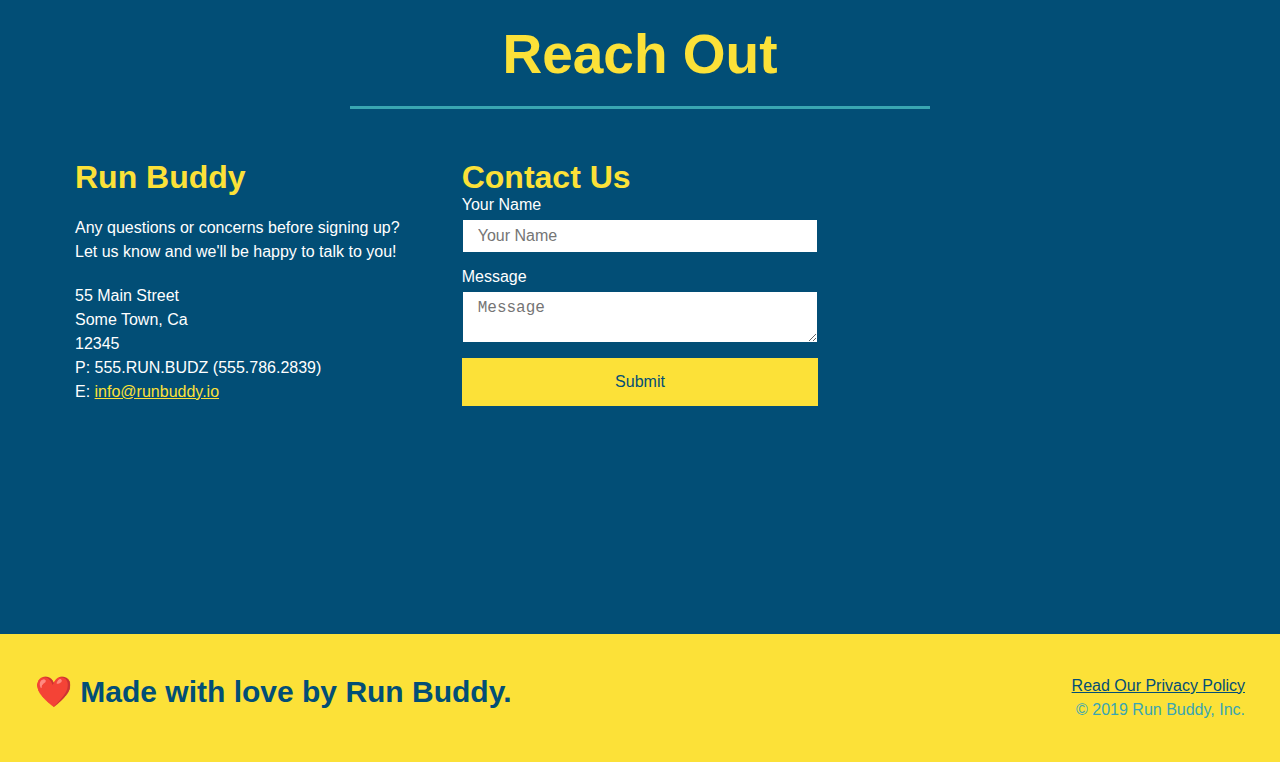
==== commit 7b089874: "add flexbox to the trainer" ====
--- a/index.html
+++ b/index.html
@@ -1,218 +1,244 @@
 <!DOCTYPE html>
 <html lang="en">
-
- <head>
-     <meta charset="UTF-8" />
-    <title> Run Buddy</title>
-    <link rel="stylesheet" href="./assets/css/style.css" />
- </head>
-
- <body>
-     <!-- navigation -->
+  <head>
+    <meta charset="UTF-8" />
+    <link rel="stylesheet" href="./assets/css/style.css">
+    <title>Run Buddy</title>
+  </head>
+  <body>
+    <!-- navigation tags - block level element -->
     <header>
-     <h1>
-        <a href="/">
-            RUN BUDDY
-        </a>
-    </h1>
-     <nav>
-         <!-- Unordered list element -->
-         <ul>
-             <!-- List item element -->
-             <li>
-                 <!-- Anchor element -->
-                <a href="#what-we-do">What We Do</a>
-             </li>
-             <li>
-                 <a href="#what-you-do">What You Do</a>
-             </li>
-             <li>
-                <a href="#your-trainers">Your Trainers</a>
-            </li>
-            <li>
-                <a href="#reach-out">Reach Out</a>
-            </li>
-         </ul>
-     </nav>
-     </header>
-
-     <!-- hero/jumbotron -->
-     <section class="hero">
-         <div class="hero-cta">
-         <h2> Start Building Habbits</h2>
-         <p>
-             Lorem, ipsum dolor sit amet consectetur adipisicing elit. Debitis, quidem. Dolor, nostrum incidunt recusandae perspiciatis repellendus totam quae ea sit at, voluptates corrupti illum autem commodi debitis officiis vitae temporibus.
-         </p> 
-        </div>
-
-         <div class="hero-form">
-
-             <h3>Get Started Today</h3>
-             <p>Fill out this form and one of out trainers will schedual a consult</p>
-         <!-- Add form element-->
-         
-            <form>
-             <label for="name">Enter full name:</label>
-             <input type="text" placeholder="Your name" name="name" id="name" class="form-input" />
-             <label for="email">Enter email address:</label>
-             <input type="text" placeholder="Email Address" name="email" id="email" class="form-input" />
-             <label for="phone">Enter a telephone number:</label>
-             <input type="text" placeholder="Phone Number" name="phone" id="phone" class="form-input" />
-
-             <p>
-                 Have you worked out with a trainer before?
-                 <input type="radio" name="trainer-confirm" id="trainer-yes" />
-                 <label for="trainer-yes">Yes</label>
-
-                 <input type="radio" name="trainer-confirm" id="trainer-no" />
-                 <label for="trainer-no">No</label> 
-             </p>
-
-             <p>
-                 <label for="checkbox" >
-                     I acknowledge that I am at least 18 years of age.
-                 </label>
-                 <input type="checkbox" name="age-confirm" id="checkbox" />
-             </p>
-
-             <button type="submit">
-                 Get running
-             </button>
-
-         </form>
-         </div>     
-     </section>
-     <!-- end hero -->
-
-     <!-- "What We Do" section -->
-     <section id="what-we-do" class="intro">
-        <h2 class="section-title primary-border">What We Do</h2>
+      <h1>
+        <a href="/">RUN BUDDY</a>
+      </h1>
+      <nav>
+        <ul>
+          <li>
+            <a href="#what-we-do">What We Do</a>
+          </li>
+          <li>
+            <a href="#what-you-do">What You Do</a>
+          </li>
+          <li>
+            <a href="#your-trainers">Your Trainers</a>
+          </li>
+          <li>
+            <a href="#reach-out">Reach Out</a>
+          </li>
+          
+        </ul>
+      </nav>
+    </header>
+    <!-- end navigation -->
+
+    <!-- hero/jumbotron -->
+    <section class="hero">
+      <div class="hero-cta">
+        <h2>Start Building Habits.</h2>
         <p>
-             Lorem ipsum dolor sit amet consectetur adipisicing elit. Delectus numquam, eaque repellendus corrupti, fugit sed officia asperiores molestiae illo blanditiis sapiente natus repudiandae voluptas eligendi quas, explicabo nobis facilis ipsam!
+          Lorem ipsum dolor sit amet, consectetur adipisicing elit. Quae quidem consequatur quisquam dolores hic atque id, saepe, molestias necessitatibus beatae consectetur voluptatem nihil dignissimos repellendus, quaerat facilis at sed non?
         </p>
-     </section>
-
-     <!-- "what you do" section -->
-     <section id="what-you-do" class="steps">
-        <h2 class="section-title secondary-border">What You Do</h2>
-
-        <div>
-            <!-- insert this img element -->
+      </div>
+
+      <div class="hero-form">
+        <h3>Get Started Today</h3>
+        <p>Fill out this form and one of our trainers will schedule a consult.</p>
+        <form>
+          <label for="name">Enter full name:</label>
+          <input type="text" placeholder="Your Name" id="name" name="name" class="form-input" />
+          <label for="email">Enter email address:</label>
+          <input type="email" placeholder="Email Address" id="email" name="email" class="form-input" />
+          <label for="phone">Enter a telephone number:</label>
+          <input type="tel" placeholder="Phone Number" name="phone" id="phone" class="form-input" />
+          <p>
+            Have you worked out with a trainer before? 
+            <input type="radio" name="trainer-confirm" id="trainer-yes" />
+            <label for="trainer-yes">Yes</label>
+            <input type="radio" name="trainer-confirm" id="trainer-no"/>
+            <label for="trainer-no">No</label>
+          </p>
+          <p>
+            <label for="checkbox">
+              I acknowledge that I am at least 18 years of age.
+            </label>
+            <input type="checkbox" name="checkpoint1" id="checkbox" />
+          </p>
+          <button type="submit">
+            Get running!
+          </button>
+        </form>
+      </div>
+    </section>
+    <!-- end header -->
+
+    <!-- "what we do" start - <section> -->
+    <section id="what-we-do" class="intro">
+      <div class="flex-row">
+        <h2 class="section-title primary-border">
+          What We Do
+        </h2>
+      </div>
+      <div class="flex-row">
+        <p>
+         Lorem ipsum dolor sit amet consectetur adipisicing elit. Magni, architecto eligendi impedit distinctio asperiores minus beatae hic dolore nemo dignissimos perferendis quae culpa porro blanditiis repudiandae quos consequatur facilis vero?
+        </p>
+      </div>
+    </section>
+    <!-- end "what we do" -->
+
+    <!-- "what you do" start -->
+    <section id="what-you-do" class="steps">
+      <div class="flex-row">
+        <h2 class="section-title secondary-border">
+          What You Do
+        </h2> 
+      </div>
+      <div class="step">
+        <h3>Step 1.</h3>
+        <div class="step-info">
+          <div class="step-img">
             <img src="./assets/images/step-1.svg" alt="" />
-            <h3>Step 1: <span>Fill Out The Form Above.</span></h3>
+          </div>
+          <div class="step-text">
+            <h4>Fill Out The Form Above</h4>
             <p>You're already here, so why not?</p>
-        </div>
-
-        <div>
+          </div>
+        </div>
+      </div>
+      <div class="step">
+        <h3>Step 2.</h3>
+        <div class="step-info">
+          <div class="step-img">
             <img src="./assets/images/step-2.svg" alt="" />
-            <h3>Step 2: <span>Consult with One of Our Trainers.</span></h3>
+          </div>
+          <div class="step-text">
+            <h4>Consult With One Of Our Trainers</h4>
             <p>Are you here to build muscle, lose weight, or just feel good?</p>
-        </div>
-
-        <div>
+          </div>
+        </div>
+      </div>
+      <div class="step">
+        <h3>Step 3.</h3>
+        <div class="step-info">
+          <div class="step-img">
             <img src="./assets/images/step-3.svg" alt="" />
-            <h3>Step 3: <span>Get Running.</span></h3>
-            <p>Hit the ground running (literally) once your trainer lays out your plan</p>
-        </div>
-
-        <div>
+          </div>
+          <div class="step-text">
+            <h4>Get Running</h4>
+            <p>Hit the ground running (literally) once your trainer lays out your plan.</p>
+          </div>
+        </div>
+      </div>
+      <div class="step">
+        <h3>Step 4.</h3>
+        <div class="step-info">
+          <div class="step-img">
             <img src="./assets/images/step-4.svg" alt="" />
-            <h3>Step 4: <span>See Results.</span></h3>
+          </div>
+          <div class="step-text">
+            <h4>See Results</h4>
             <p>Bi-weekly checkins with your trainer will keep you focused</p>
-        </div>
-     </section>
-
-     <!--"meet the trainers" section -->
-     <section id="your-trainers" class="trainers">
-         <h2 class="section-title primary-border">Meet The Trainers</h2>
-         <!-- first trainer bio -->
-         <article class="trainer">
-             <img src="./assets/images/trainer-1.jpg" alt="Arron Stephens in his workout clothes, ready to pump iron" />
-            <div class="trainer-bio text-left">
-                <h3>Arron Stephens</h3>
-                <h4>Speed / Strength</h4>
-                <p>
-                    Lorem ipsum dolor sit, amet consectetur adipisicing elit. Optio ut saepe nulla tempore dolore provident doloremque deleniti odio exercitationem velit officiis quam id esse reiciendis eveniet, rerum hic dolorum delectus!
-                </p>
-            </div> 
-         </article>
-
-         <!-- second trainer bio -->
-         <article class="trainer">
-            <div class="trainer-bio text-right">
-                <h3>Joanna Gill</h3>
-                <h4>Endurance</h4>
-                <p>
-                    Lorem ipsum dolor sit amet consectetur adipisicing elit. Atque ut molestiae fugiat libero aliquid, eum aliquam animi quis, doloremque placeat aut voluptas rem, commodi perspiciatis obcaecati suscipit officia nobis ducimus?
-                </p>
-            </div>
-            <img src="./assets/images/trainer-2.jpg" alt="Joanna Gill cooling off after a workout">
-         </article>
-         <!-- third trainer bio -->
-
-         <article class="trainer">
-            <img src="./assets/images/trainer-3.jpg"
-              alt="Harry Smith wearing a headband and lifting comically small pink weights" />
-            <div class="trainer-bio text-left">
-              <h3>Harry "the Headband" Smith</h3>
-              <h4>Strength</h4>
-              <p>
-                Lorem ipsum, dolor sit amet consectetur adipisicing elit. Sequi neque animi quo cupiditate commodi saepe culpa
-                sed
-                itaque velit maiores optio dolorem excepturi aperiam dolores, voluptatibus suscipit amet quis repellat!
-              </p>
+          </div>
+        </div>
+      </div>
+    </section>
+    <!-- "what you do" end -->
+
+    <!-- "meet the trainers" start -->
+    <section id="your-trainers">
+      <div class="flex-row">
+        <h2 class="section-title primary-border">
+          Meet The Trainers
+        </h2>
+      </div>
+
+      <div class="trainers">
+        <article class="trainer">
+          <img src="./assets/images/trainer-1.jpg" alt="Arron Stephens in his workout clothes, ready to pump iron" />
+          <div class="trainer-bio">
+            <h3 class="trainer-name">Arron Stephens</h3>
+            <h4 class="trainer-role">Speed / Strength</h4>
+            <p>Lorem ipsum dolor sit amet consectetur adipisicing elit. Alias vero minima animi nam earum! Nihil est quam ad itaque. Quae culpa vero dolores rem sapiente ratione dolorem, sed natus omnis.</p>
+          </div>
+        </article>
+
+        <article class="trainer">
+          <img src="./assets/images/trainer-2.jpg" alt="Joanna Gill cooling off after a work out" />
+          <div class="trainer-bio">
+            <h3 class="trainer-name">Joanna Gill</h3>
+            <h4 class="trainer-role">Endurance</h4>
+            <p>Lorem ipsum dolor sit amet consectetur, adipisicing elit. Nam reiciendis, inventore repellendus dolor consequatur itaque, doloremque excepturi alias repudiandae, unde iusto mollitia perferendis facilis eius commodi magni recusandae nulla voluptates!</p>
             </div>
           </article>
-          </section>
-
-     <!-- "reach out" section -->
-     <section id="reach-out" class="contact">
-        <h2 class="section-title secondary-title">Reach Out</h2>
-        <div class="contact-info">
-         <iframe src="https://www.google.com/maps/embed?pb=!1m18!1m12!1m3!1d55463.30823394739!2d-95.13821550611996!3d29.677534274604238!2m3!1f0!2f0!3f0!3m2!1i1024!2i768!4f13.1!3m3!1m2!1s0x86409f5d65560539%3A0xe2514e8040592731!2sPizza%20Hut!5e0!3m2!1sen!2sus!4v1637463101381!5m2!1sen!2sus"
-         width="400"
-         height="400" 
-         style="border:0;" 
-         allowfullscreen="" 
-         loading="lazy">
+
+        <article class="trainer">
+          <img src="./assets/images/trainer-3.jpg" alt="Harry Smith wearing a headband and lifting comically small pink weights" />
+          <div class="trainer-bio">
+            <h3 class="trainer-name">Harry "The Headband" Smith</h3>
+            <h4 class="trainer-role">Strength</h4>
+            <p>Lorem, ipsum dolor sit amet consectetur adipisicing elit. Nobis ad, laborum qui ab libero tenetur tempore delectus quos dicta culpa praesentium id. Nihil dignissimos, in numquam similique sapiente consequatur omnis.</p>
+          </div>
+        </article>
+      </div>
+    </section>
+    <!-- "meet the trainers" end -->
+
+    <!-- "reach out" start -->
+    <section id="reach-out" class="contact">
+      <div class="flex-row">
+        <h2 class="section-title secondary-border">
+          Reach Out
+        </h2>
+      </div>
+
+      <div class="contact-info">
+        <div>
+          <h3>Run Buddy</h3>
+          <p>
+            Any questions or concerns before signing up? 
+            <br/>
+            Let us know and we'll be happy to talk to you!
+          </p>
+
+          <address>
+            55 Main Street <br/>
+            Some Town, Ca <br/>
+            12345<br/>
+            P: 555.RUN.BUDZ (555.786.2839)<br/>
+            E: <a href="mailto:info@runbuddy.io">info@runbuddy.io</a>
+          </address>
+          
+        </div>
+
+        <div class="contact-form">
+          <h3>Contact Us</h3>
+          <form>
+            <label for="contact-name">Your Name</label>
+            <input type="text" id="contact-name" placeholder="Your Name" />
+        
+            <label for="contact-message">Message</label>
+            <textarea id="contact-message" placeholder="Message"></textarea>
+        
+            <button type="submit">Submit</button>
+          </form>
+        </div>
+        
+        <iframe
+          src="https://www.google.com/maps/embed?pb=!1m14!1m12!1m3!1d12182.30520634488!2d-74.0652613!3d40.2407219!2m3!1f0!2f0!3f0!3m2!1i1024!2i768!4f13.1!5e0!3m2!1sen!2sus!4v1561060983193!5m2!1sen!2sus"
+          frameborder="0" style="border:0" allowfullscreen>
         </iframe>
-        <div class="contact-form">
-            <h3>Contact Us</h3>
-            <form>
-               <label for="contact-name">Your Name</label>
-               <input type="text" id="contact-name" placeholder="Your Name" />
-          
-               <label for="contact-message">Message</label>
-               <textarea id="contact-message" placeholder="Message"></textarea>
-          
-               <button type="submit">Submit</button>
-              </form>
-          </div>
-        <div>
-            <h3>Run Buddy</h3>
-            <p>
-              Any questions or concerns before signing up?
-              <br />
-              Let us know and we'll be happy to talk to you!
-            </p>
-            <address>
-              55 Main Street <br/>
-              Some Town, Ca <br/>
-              12345<br />
-              P: 555.RUN.BUDZ (555.786.2839)<br/>
-              E: <a href="mailto:info@runbuddy.io">info@runbuddy.io</a>
-            </address>
-          </div>
-
-     </section>
-
-     <footer>
-        <h2>❤️ Made with love by Run Buddy.</h2>
-        <div>
-          <a href="./privacy-policy.html">Read Our Privacy Policy</a><br />
-          &copy; 2019 Run Buddy, Inc.
-      </div>
-      </footer>
-    </body>
-    
-    </html>+      </div>
+    </section>
+    <!-- "reach out" end -->
+
+    <!-- footer -->
+    <footer>
+      <h2>❤️ Made with love by Run Buddy.</h2>
+      <div>
+        <a href="./privacy-policy.html">Read Our Privacy Policy</a><br/>
+        &copy; 2019 Run Buddy, Inc.
+      </div>
+    </footer>
+    <!-- footer end -->
+  </body>
+</html>
--- a/assets/css/style.css
+++ b/assets/css/style.css
@@ -1,251 +1,312 @@
 * {
-    margin: 0;
-    padding: 0;
-    box-sizing: border-box;
-  }
-
-body{
-    color: #39a6b2;
-    font-family: Arial, Helvetica, sans-serif;
-  }
-
-/* added style to header */
+  box-sizing: border-box;
+  margin: 0;
+  padding: 0;
+}
+
+body {
+  color: #39a6b2;
+  font-family: Helvetica, Arial, sans-serif;
+}
+
+
+/* HEADER / NAV BAR STYLES START */
+
 header {
-    padding: 20px 35px;
-    background-color: #39a6b2;
-  }
+  padding: 20px 35px;
+  background-color: #39a6b2;
+  display: flex;
+  justify-content: space-between;
+  flex-wrap: wrap;
+}
 
 header h1 {
-    font-weight: bold;
-    font-size: 36px;
-    color: #fce138;
-    margin: 0;
-    display: inline;
-  }
+  font-weight: bold;
+  margin: 0;
+  font-size: 36px;
+  color: #fce138;
+}
 
 header a {
-    text-decoration: none;
-    color: #fce138;
-  }
+  text-decoration: none;
+  color: #fce138;
+}
 
 header nav {
-    float: right;
-    margin: 7px 0;
-  }
-
-header nav ul li {
-    display: inline;
-  }
+  margin: 7px 0;
+}
+
+header nav ul {
+  display: flex;
+  flex-wrap: wrap;
+  justify-content: space-between;
+  align-items: center;
+  list-style: none;
+}
 
 header nav ul li a {
-    margin: 0 30px;
-    font-weight: lighter;
-    font-size: 22px;
-  }
-
+  margin: 0 30px;
+  font-weight: lighter;
+  font-size: 1.55vw;
+}
+
+/* HEADER / NAVBAR STYLES END */
+
+
+
+/* FOOTER STYLES START */
 footer {
-    background: #fce138;
-    width: 100%;
-    padding: 40px 35px;
-  }
+  background: #fce138;
+  padding: 40px 35px;
+  display: flex;
+  justify-content: space-between;
+  flex-wrap: wrap;
+  width: 100%;
+}
 
 footer h2 {
-    display: inline;
-    color: #024e76;
-    font-size: 30px;
-    margin: 0;
-  }
+  color: #024e76;
+  font-size: 30px;
+  margin: 0;
+}
 
 footer div {
-    float: right;
-    line-height: 1.5;
-    text-align: right;
-  }
+  line-height: 1.5;
+  text-align: right;
+}
 
 footer a {
-    color: #024e76;
-  }
-
-section{
-    padding: 60px;
-  }
-/* Hero Style Start */ 
+  color: #024e76;
+}
+/* END FOOTER STYLES */
+
+/* STYLE ALL SECTION TAGS */
+section {
+  padding: 60px;
+}
+
+/* HERO STYLES START */
 .hero {
-    background-image: url("../images/hero-bg.jpg");
-    height: 600px;
-    background-size: cover;
-    background-position: center ;
-    position: relative;
-  }
-  
-     /* Hero Style End */
- 
+  background-image: url('../images/hero-bg.jpg');
+  background-size: cover;
+  background-position: center;
+  display: flex;
+  justify-content: center;
+  flex-wrap: wrap;
+}
+
+.hero-cta {
+  width: 35%;
+  text-align: right;
+  margin: 3.5%;
+  color: #fff;
+  font-size: 18px;
+  line-height: 1.3;
+}
+
+.hero-cta h2 {
+  font-style: italic;
+  font-size: 55px;
+  color: #fce138;
+}
+
 .hero-form {
-    border: solid 3px #024e76;
-    background-color: #fce138;
-    padding: 20px;
-    width: 500px;
-    color: #024e76;
-    position: absolute;
-    bottom: 120px;
-    right: 140px;
- }
+  border: 3px solid #024e76;
+  background-color: #fce138;
+  padding: 20px;
+  color: #024e76;
+  width: 40%;
+  margin: 3.5%;
+}
 
 .hero-form h3 {
-    font-size: 24px;
-    margin: 0;
-  }
-  
+  font-size: 24px;
+  margin: 0;
+}
 .hero-form p {
-    margin: 5px 0 15px 0;
-  }
-  
+  margin: 5px 0 15px 0;
+}
+
 .form-input {
-    border: 1px solid #024e76;
-    display: block;
-    padding: 7px 15px;
-    font-size: 16px;
-    color: #024e76;
-    width: 100%;
-    margin-bottom: 15px;
-  }
+  border: 1px solid #024e76;
+  display: block;
+  padding: 7px 15px;
+  font-size: 16px;
+  color: #024e76;
+  width: 100%;
+  margin-bottom: 15px; 
+}
 
 .hero-form label {
-    margin: 0 5px;
-  }
+  margin: 0 5px;
+}
 
 .hero-form button {
-    color: #fce138;
-    background-color: #024e76;
-    border: none;
-    padding: 10px 20px;
-    font-size: 16px;
-  }
-
-  .intro {
-    text-align: center;
-  }
-
-  .intro p {
-    line-height: 1.7;
-    color: #39a6b2;
-    width: 80%;
-    font-size: 20px;
-    margin: 0 auto;
-  }
-
-  .steps {
-    text-align: center;
-    background: #fce138;
-  }
-  
-  .section-title {
-    font-size: 55px;
-    color: #024e76;
-    margin-bottom: 35px;
-    padding: 0 100px 20px 100px;
-    display: inline-block;
-    border-bottom: 3px solid;
-  }
-
-  .primary-border {
-    border-color: #fce138;
-  }
-
-  .secondary-border {
-    border-color: #39a6b2;
-  }
-
-  .steps div {
-    margin-bottom: 80px;
-  }
-  
-  .steps img {
-    width: 15%;
-    margin: 10px 0;
-  }
-  
-  .steps h3 {
-    color: #024e76;
-    font-size: 46px;
-    margin-top: 10px;
-  }
-  
-  .steps p {
-    color: #39a6b2;
-    font-size: 23px;
-  }
-
-  .steps span {
-    font-size: 38px;
-  }
-
-  .trainers {
-    text-align: center;
-  }
-
-  .trainer {
-    width: 900px;
-    margin: 0 auto 30px auto;
-    background: #024e76;
-    color: #fce138;
-    overflow: auto;
-  }
-
-  .trainer img {
-    width: 35%;
-    float: left;
-  }
-
-  .trainer-bio {
-    padding: 35px;
-    float: left;
-    width: 65%;
-  }
-
-  .text-left {
-    text-align: left;
-  }
-
-  .text-right {
-    text-align: right;
-  }
-  .trainer-bio h3 {
-    font-size: 32px;
-    margin-bottom: 8px;
-  }
-  
-  .trainer-bio h4 {
-    font-weight: lighter;
-    font-size: 26px;
-    margin-bottom: 25px;
-  }
-  
-  .trainer-bio p {
-    font-size: 17px;
-    line-height: 1.3;
-  }
-
-  /* REACH OUT STYLES START */
+  color: #fce138;
+  background-color: #024e76;
+  border: none;
+  padding: 10px 20px;
+  font-size: 16px;
+} 
+/* HERO STYLES END */
+
+
+/* SECTION TITLE STYLES START */
+.section-title {
+  font-size: 55px;
+  border-bottom: 3px solid;
+  color: #024e76;
+  padding-bottom: 20px;
+  text-align: center;
+  margin: 0 auto 35px auto;
+  width: 50%;
+}
+
+.primary-border {
+  border-color: #fce138;
+}
+
+.secondary-border {
+  border-color: #39a6b2;
+}
+/* SECTION TITLE STYLES END */
+
+/* WHAT WE DO STYLES */
+
+.intro p {
+  line-height: 1.7;
+  color: #39a6b2;
+  width: 80%;
+  margin: 0 auto;
+  font-size: 20px;
+  text-align: center;
+}
+/* WHAT YOU DO STYLES END */
+
+
+/* WHAT YOU DO STYLES START */
+.steps { 
+  background: #fce138;
+}
+
+.step {
+  margin: 50px auto;
+  padding-bottom: 50px;
+  width: 80%;
+  border-bottom: 1px solid #39a6b2;
+  display: flex;
+  flex-wrap: wrap;
+  align-items: center;
+  justify-content: space-between;
+}
+
+.step h3 {
+  color: #024e76;
+  font-size: 46px;
+  flex: 1 30%;
+}
+
+.step-info {
+  flex: 2 70%;
+  display: flex;
+  flex-wrap: wrap;
+  align-items: center;
+}
+
+.step-img {
+  flex: 1 12%;
+  margin-right: 20px;
+}
+
+.step-img img {
+  max-width: 100%;
+}
+
+.step-text {
+  flex: 12;
+}
+
+.step-text p {
+  color: #39a6b2;
+  font-size: 18px;
+}
+
+.step-text h4 {
+  font-size: 26px;
+  line-height: 1.5;
+  color: #024e76;
+}
+
+/* WHAT YOU DO STYLES END */
+
+/* MEET THE TRAINERS START */
+.trainers {
+  width: 100%;
+  margin: 0 auto;
+  display: flex;
+  flex-wrap: wrap;
+  justify-content: space-around;
+}
+
+.trainer {
+  margin: 20px;
+  flex: 1;
+  background: #024e76;
+  color: #fce138;
+}
+
+.trainer img {
+  width: 100%;
+}
+
+.trainer-bio {
+  padding: 25px;
+  line-height: 1.3;
+}
+
+.trainer-bio h3 {
+  font-size: 28px;
+}
+
+.trainer-bio h4 {
+  font-weight: lighter;
+  font-size: 22px;
+  margin-bottom: 15px;
+}
+
+.trainer-bio p {
+  font-size: 17px;
+}
+/* TRAINER STYLES END */
+
+/* REACH OUT STYLES START */
 .contact {
-  text-align: center;
   background: #024e76;
 }
+
 .contact h2 {
   color: #fce138;
 }
+
+.contact-info {
+  display: flex;
+  justify-content: space-between;
+  flex-wrap: wrap;
+}
+
+.contact-info > * {
+  flex: 1;
+  margin: 15px;
+}
+
 .contact-info iframe {
-  width: 400px;
   height: 400px;
 }
+
 .contact-info div {
-  width: 410px;
-  display: inline-block;
-  vertical-align: top;
-  text-align: left;
-  margin: 30px 0 0 60px;
   color: white;
 }
+
 .contact-info h3 {
   color: #fce138;
   font-size: 32px;
@@ -254,12 +315,47 @@
 .contact-info p, .contact-info address {
   margin: 20px 0;
   line-height: 1.5;
-  font-size: 20px;
+  font-size: 16px;
   font-style: normal;
 }
 
+.contact-form input, .contact-form textarea {
+  border: 1px solid #024e76;
+  display: block;
+  padding: 7px 15px;
+  font-size: 16px;
+  color: #024e76;
+  width: 100%;
+  margin-bottom: 15px;
+  margin-top: 5px;
+}
+
+.contact-form button {
+  width: 100%;
+  border: none;
+  background: #fce138;
+  color: #024e76;
+  text-align: center;
+  padding: 15px 0;
+  font-size: 16px;
+}
+
 .contact-info a {
   color: #fce138;
 }
 
-/* REACH OUT STYLES END */+
+/* REACH OUT STYLES END */
+
+/* UTILITIES */
+.text-left {
+  text-align: left;
+}
+
+.text-right {
+  text-align: right;
+}
+
+.flex-row {
+  display: flex;
+}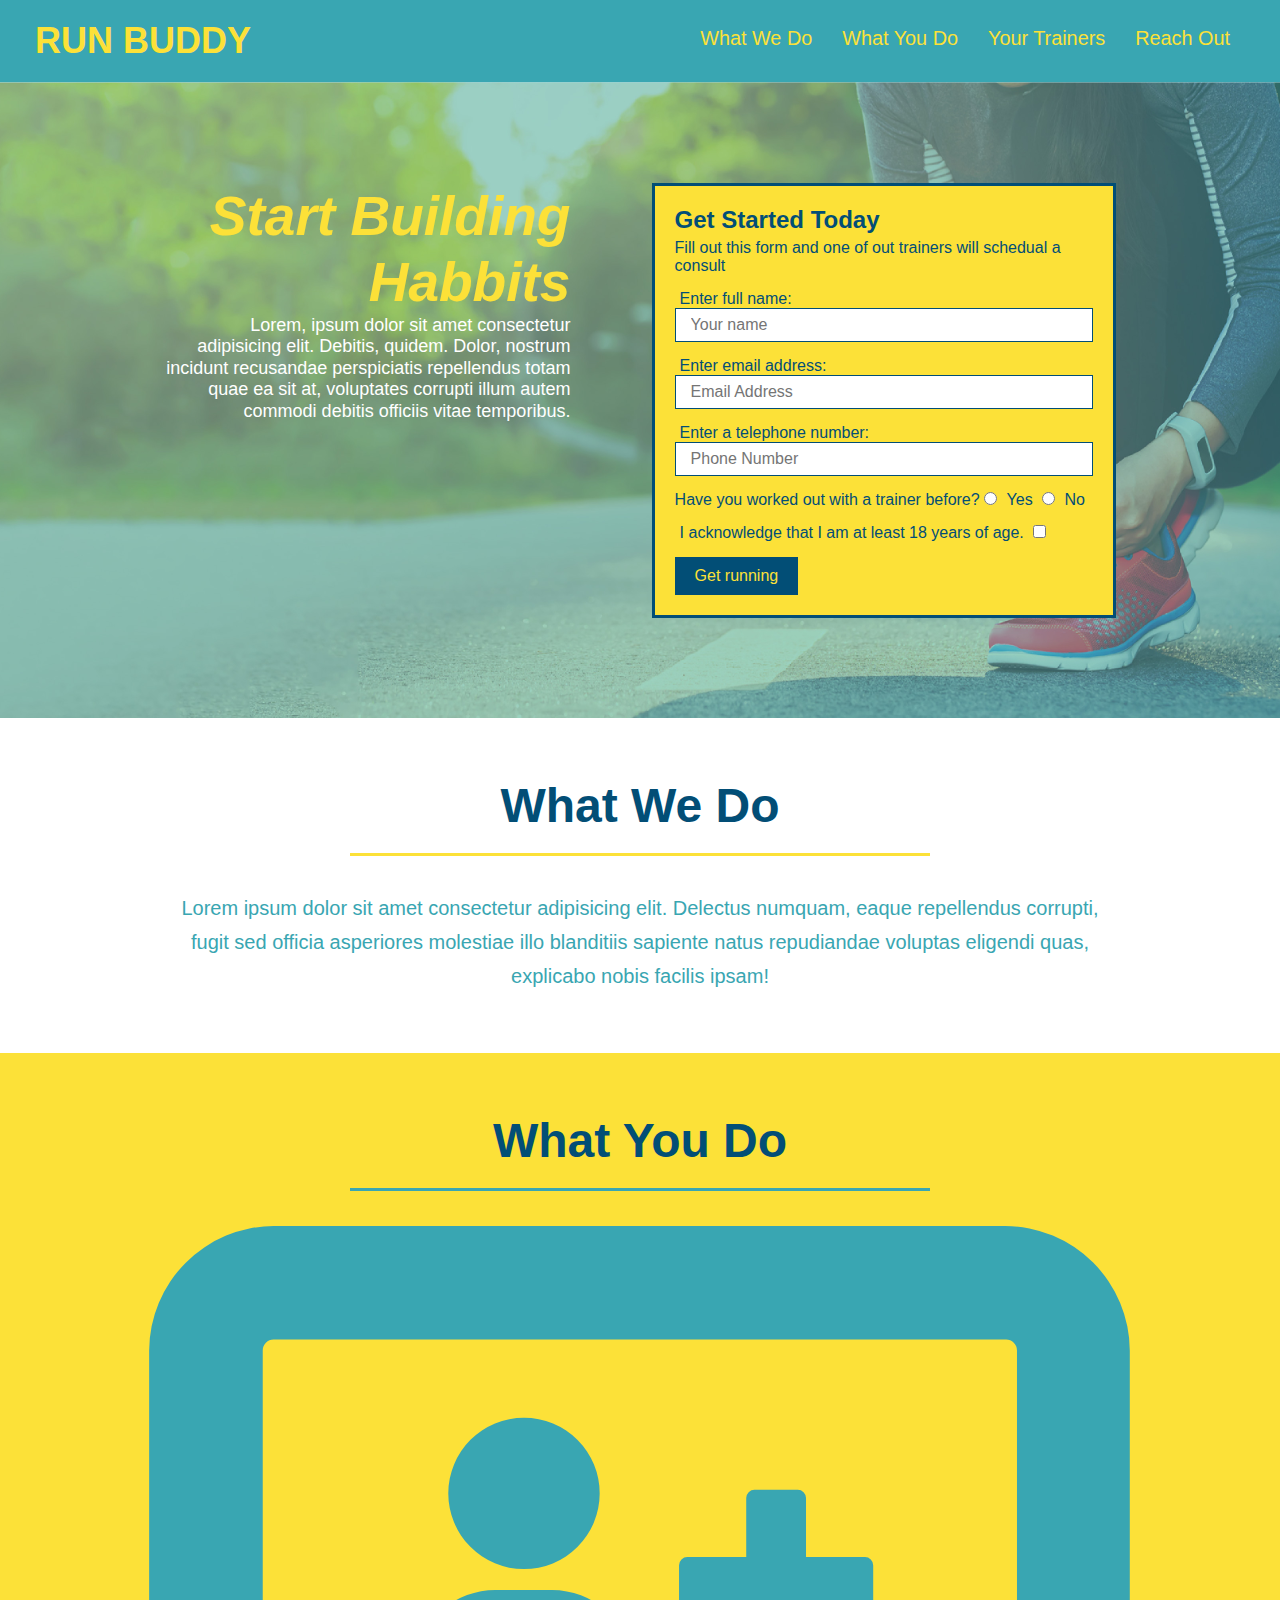
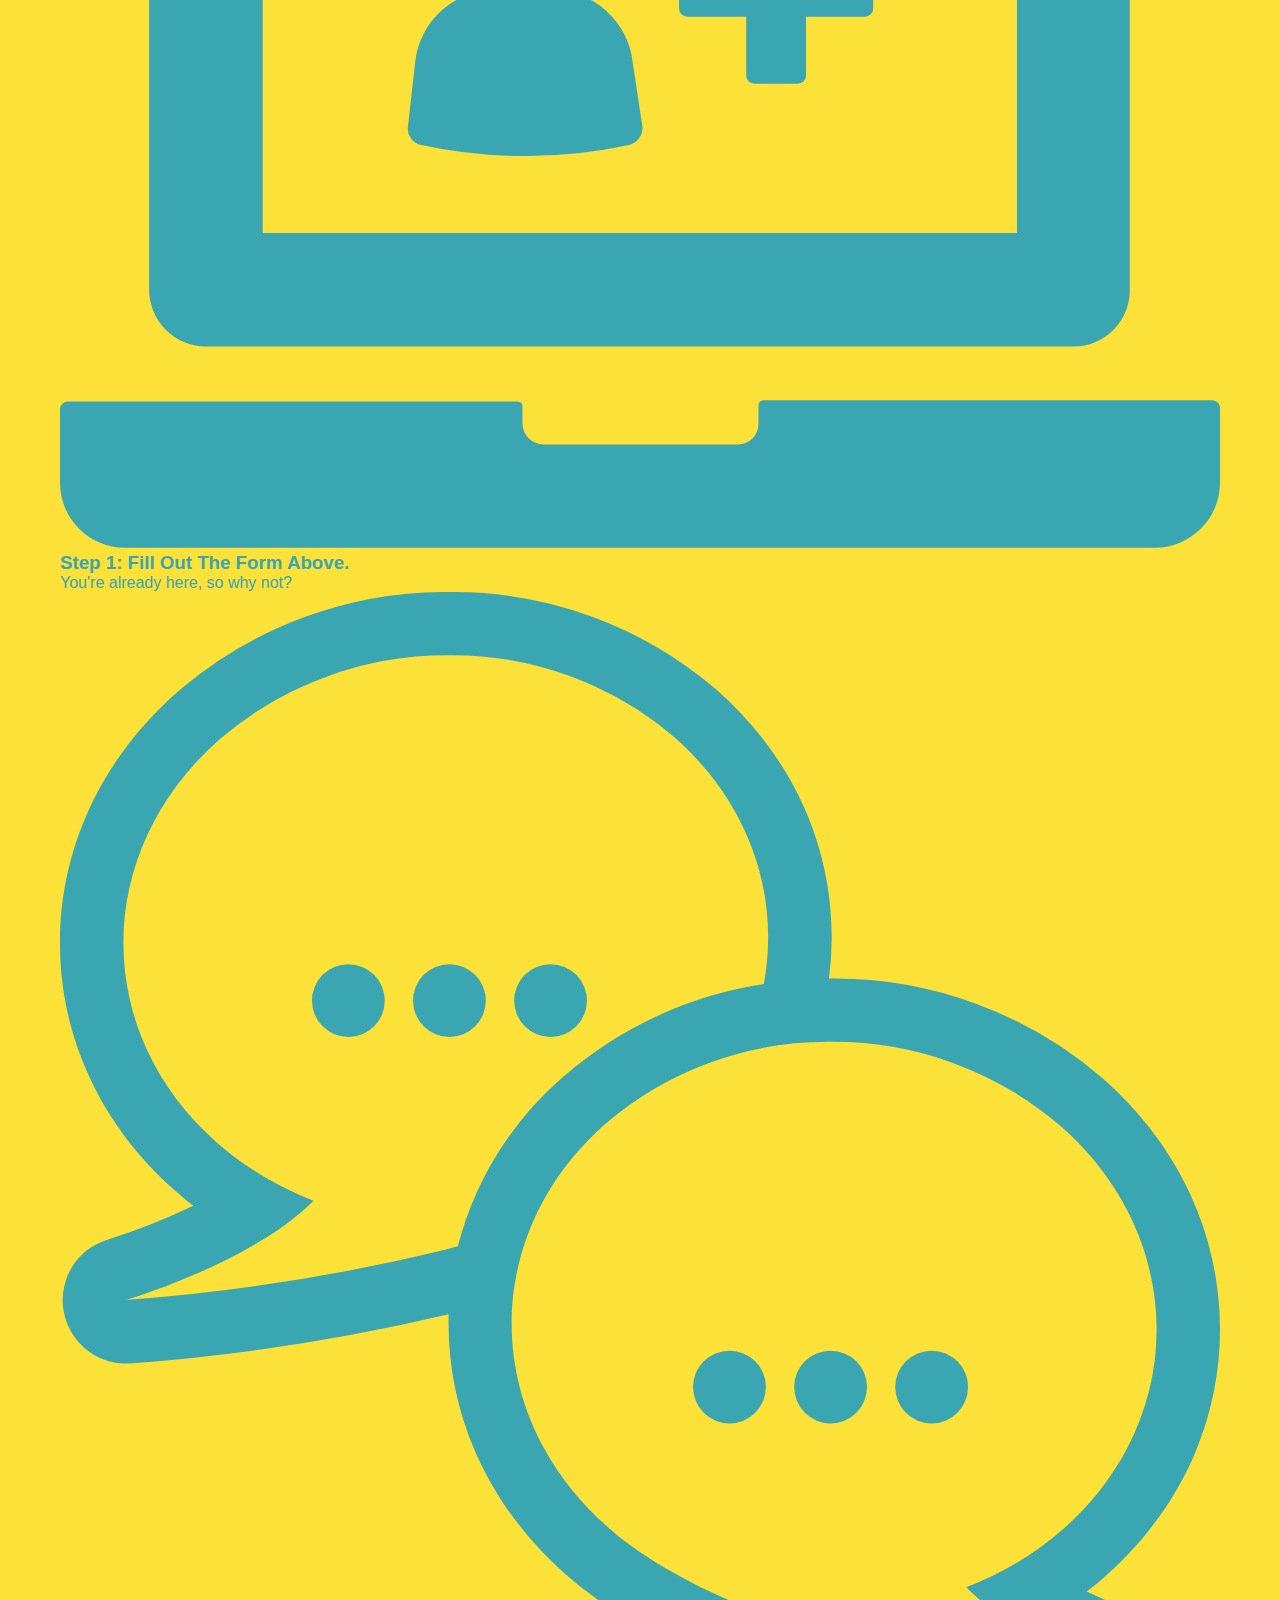
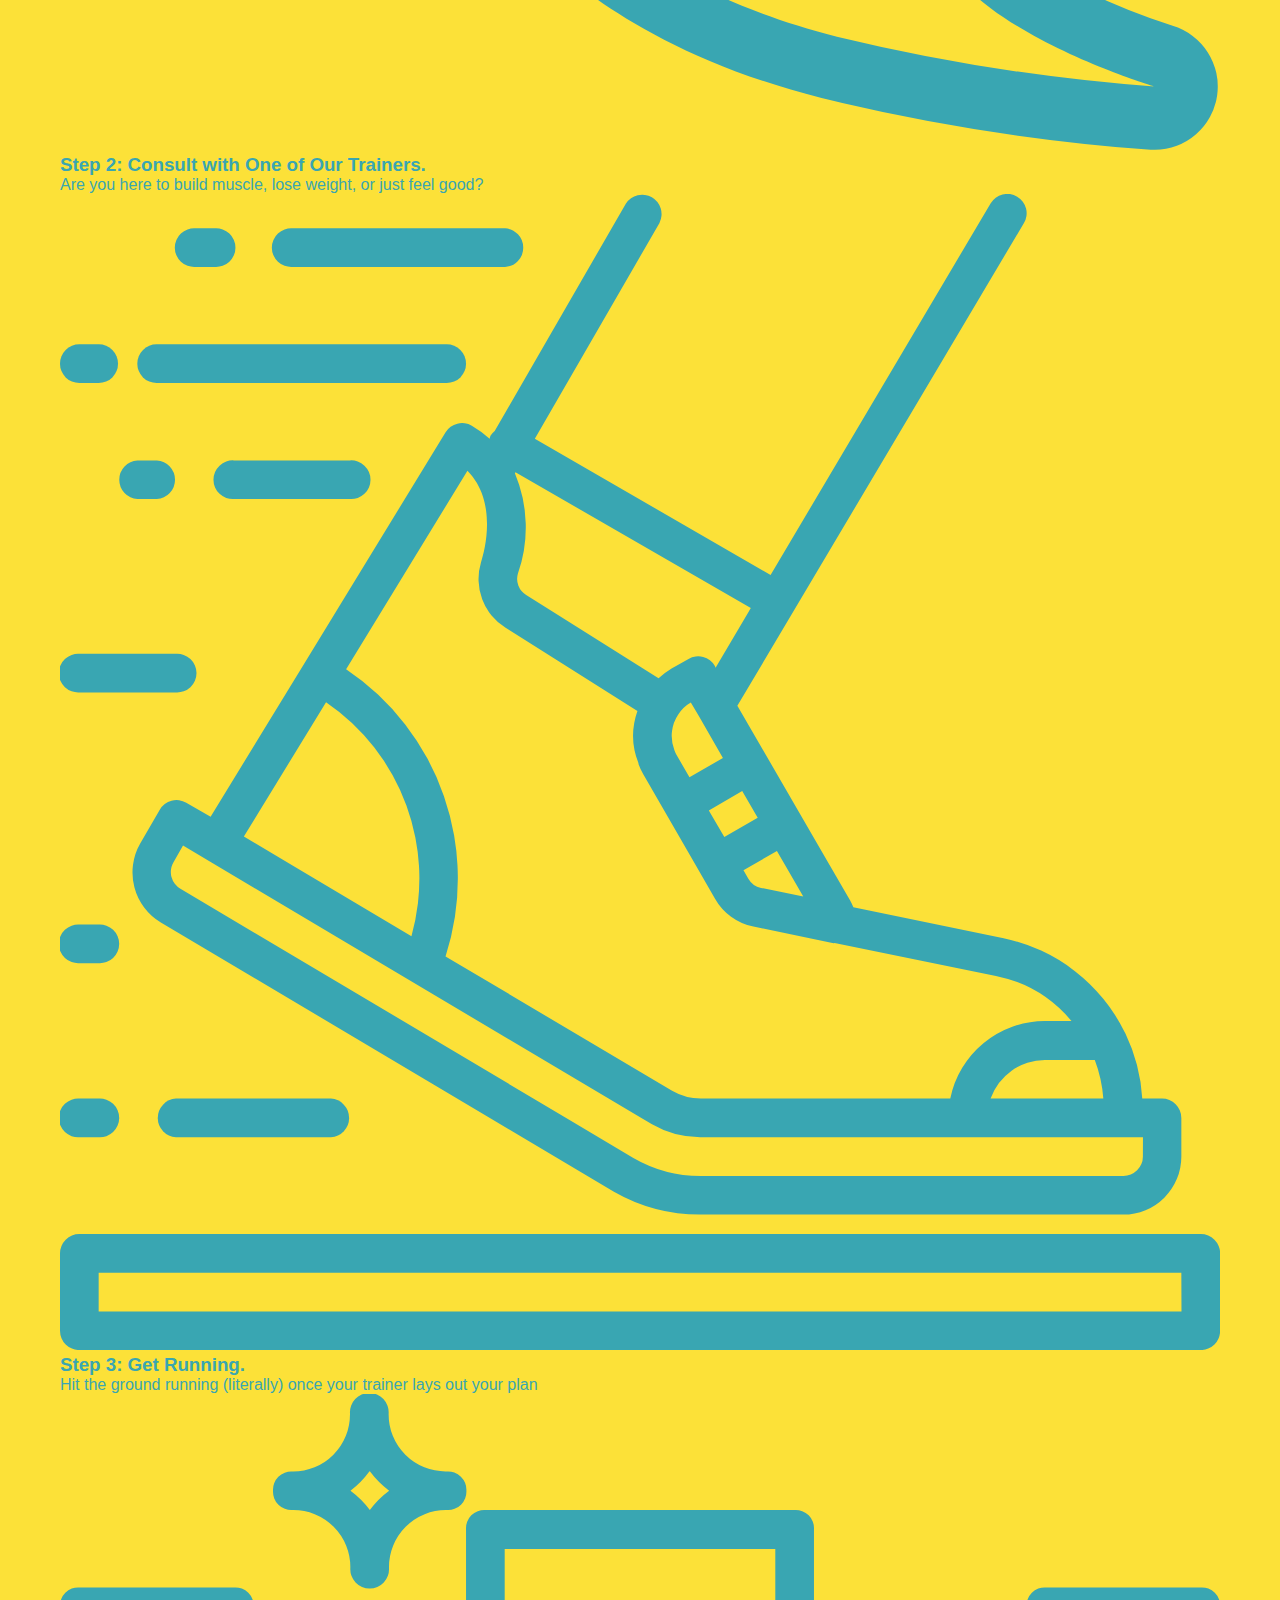
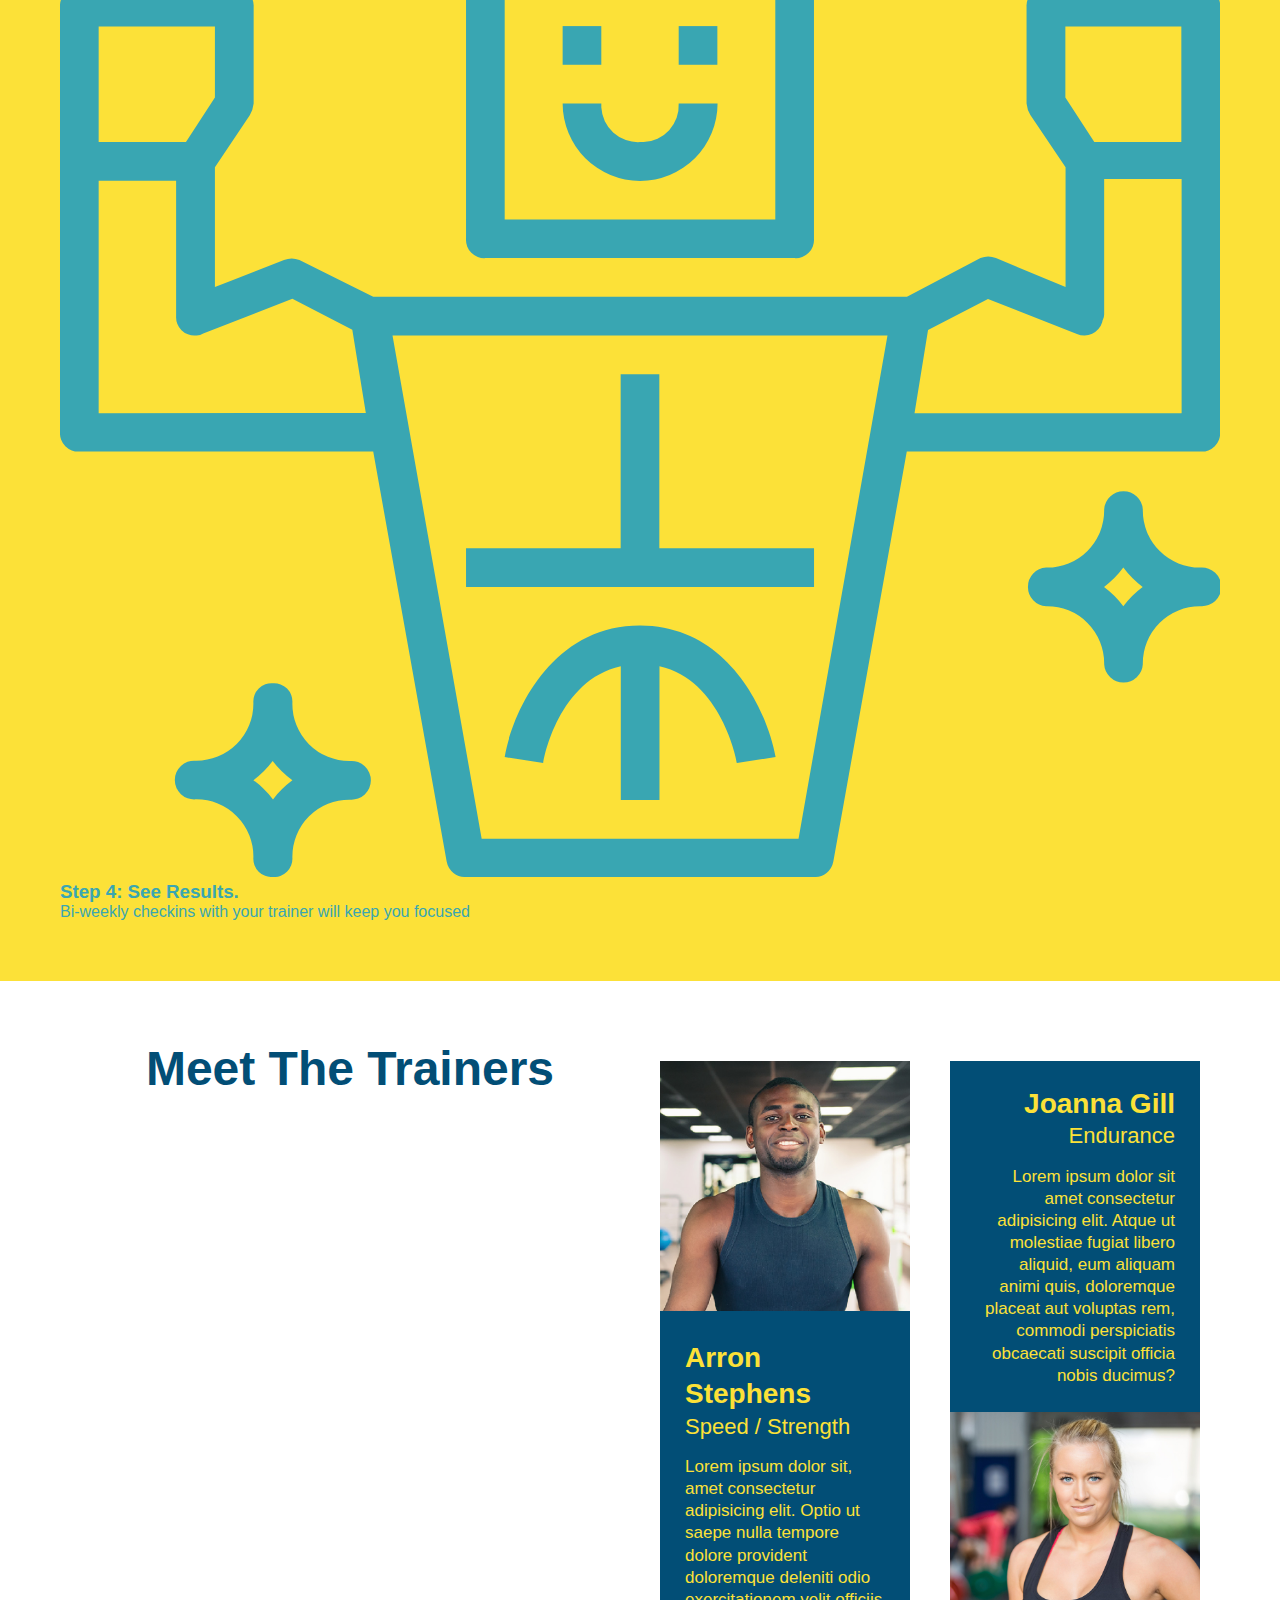
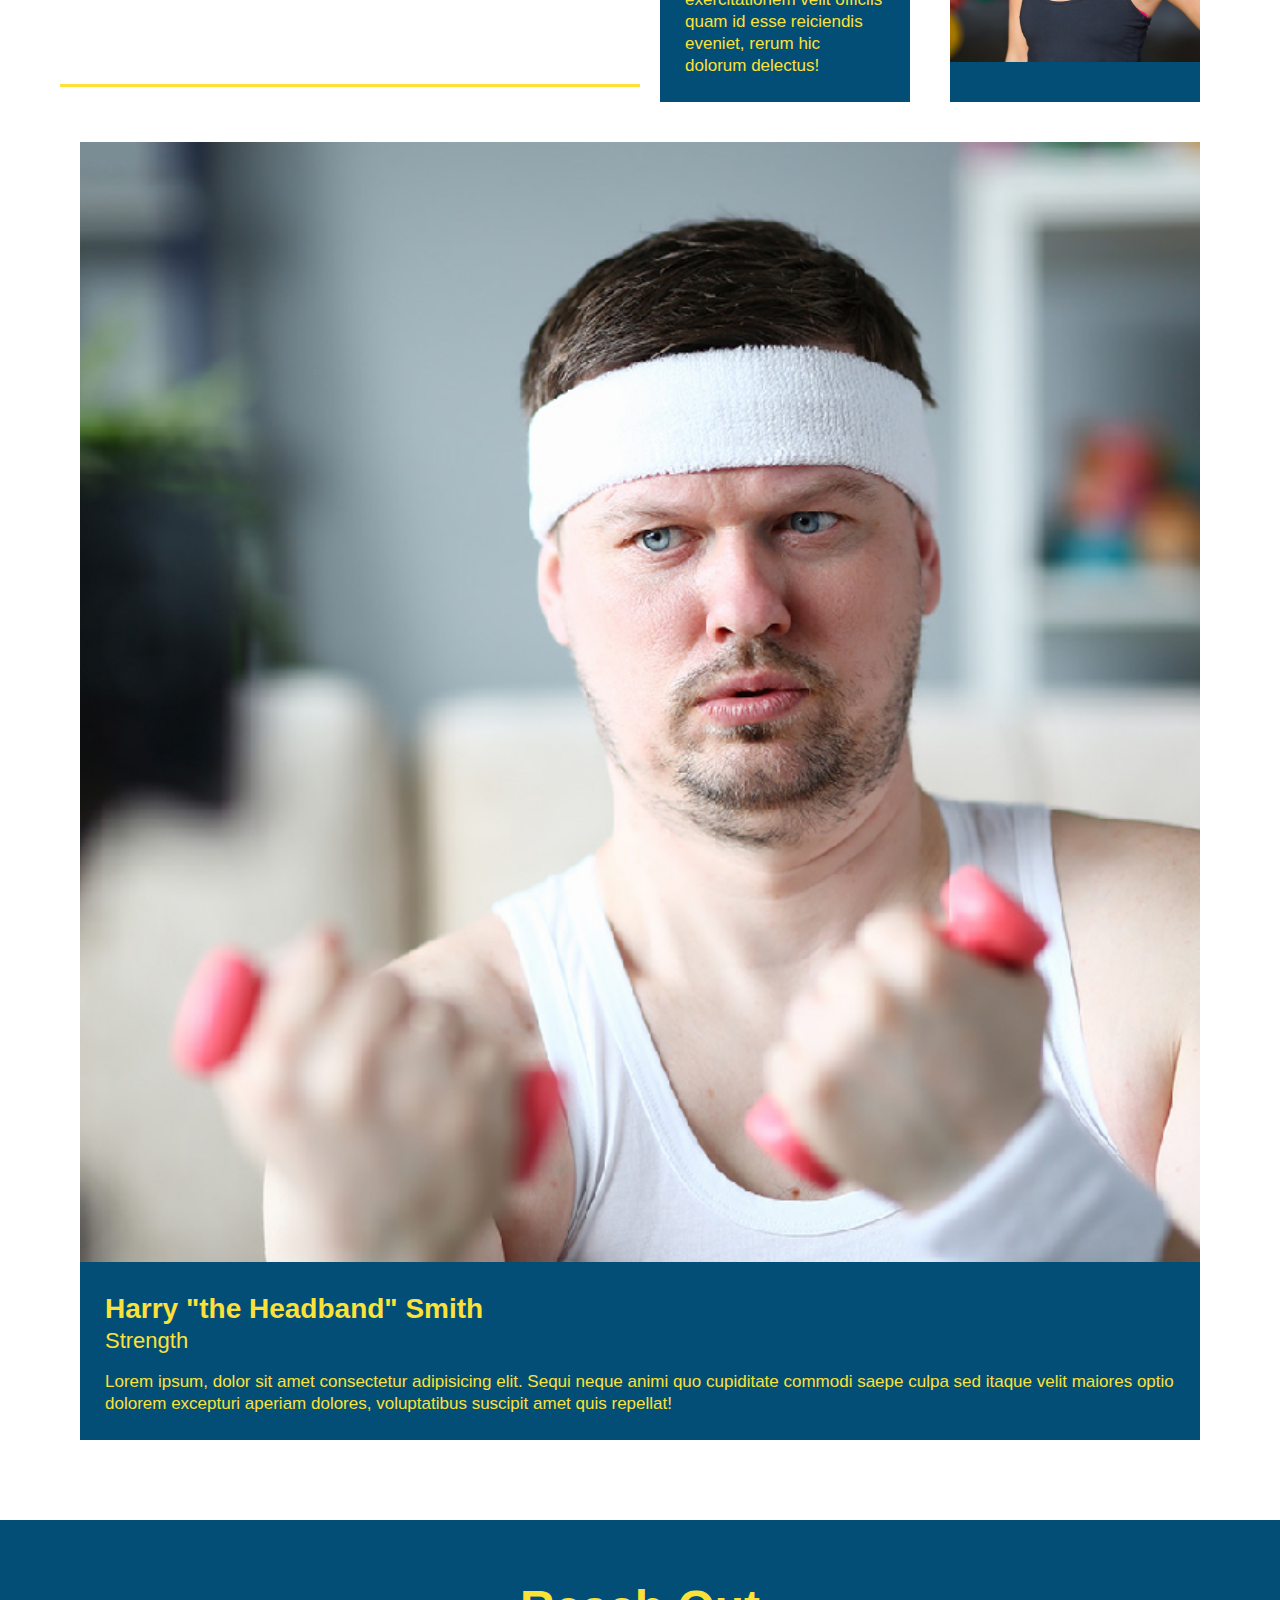
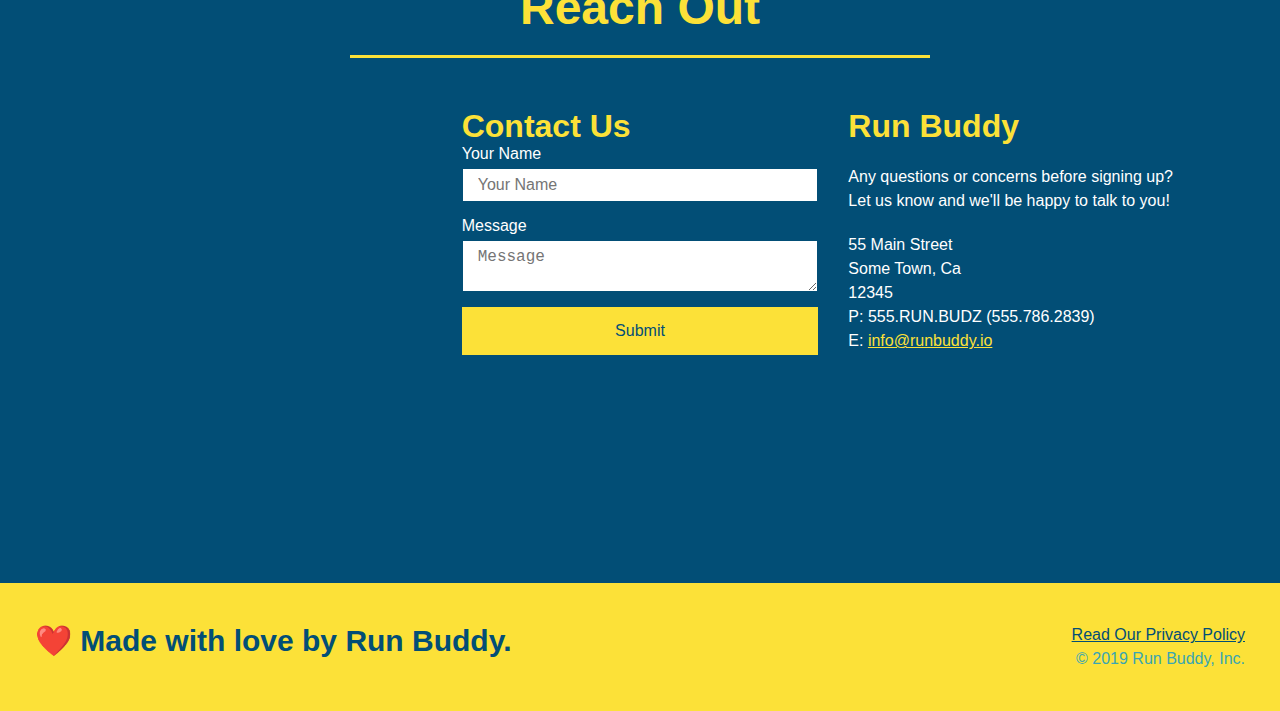
==== commit 6875776b: "added media queries for mobile devices" ====
--- a/index.html
+++ b/index.html
@@ -1,244 +1,219 @@
 <!DOCTYPE html>
 <html lang="en">
-  <head>
-    <meta charset="UTF-8" />
-    <link rel="stylesheet" href="./assets/css/style.css">
-    <title>Run Buddy</title>
-  </head>
-  <body>
-    <!-- navigation tags - block level element -->
+
+ <head>
+     <meta charset="UTF-8" />
+    <title> Run Buddy</title>
+    <link rel="stylesheet" href="./assets/css/style.css" />
+    <meta name="viewport" content="width=device-width, initial-scale=1.0" />
+ </head>
+
+ <body>
+     <!-- navigation -->
     <header>
-      <h1>
-        <a href="/">RUN BUDDY</a>
-      </h1>
-      <nav>
-        <ul>
-          <li>
-            <a href="#what-we-do">What We Do</a>
-          </li>
-          <li>
-            <a href="#what-you-do">What You Do</a>
-          </li>
-          <li>
-            <a href="#your-trainers">Your Trainers</a>
-          </li>
-          <li>
-            <a href="#reach-out">Reach Out</a>
-          </li>
-          
-        </ul>
-      </nav>
-    </header>
-    <!-- end navigation -->
-
-    <!-- hero/jumbotron -->
-    <section class="hero">
-      <div class="hero-cta">
-        <h2>Start Building Habits.</h2>
+     <h1>
+        <a href="/">
+            RUN BUDDY
+        </a>
+    </h1>
+     <nav>
+         <!-- Unordered list element -->
+         <ul>
+             <!-- List item element -->
+             <li>
+                 <!-- Anchor element -->
+                <a href="#what-we-do">What We Do</a>
+             </li>
+             <li>
+                 <a href="#what-you-do">What You Do</a>
+             </li>
+             <li>
+                <a href="#your-trainers">Your Trainers</a>
+            </li>
+            <li>
+                <a href="#reach-out">Reach Out</a>
+            </li>
+         </ul>
+     </nav>
+     </header>
+
+     <!-- hero/jumbotron -->
+     <section class="hero">
+         <div class="hero-cta">
+         <h2> Start Building Habbits</h2>
+         <p>
+             Lorem, ipsum dolor sit amet consectetur adipisicing elit. Debitis, quidem. Dolor, nostrum incidunt recusandae perspiciatis repellendus totam quae ea sit at, voluptates corrupti illum autem commodi debitis officiis vitae temporibus.
+         </p> 
+        </div>
+
+         <div class="hero-form">
+
+             <h3>Get Started Today</h3>
+             <p>Fill out this form and one of out trainers will schedual a consult</p>
+         <!-- Add form element-->
+         
+            <form>
+             <label for="name">Enter full name:</label>
+             <input type="text" placeholder="Your name" name="name" id="name" class="form-input" />
+             <label for="email">Enter email address:</label>
+             <input type="text" placeholder="Email Address" name="email" id="email" class="form-input" />
+             <label for="phone">Enter a telephone number:</label>
+             <input type="text" placeholder="Phone Number" name="phone" id="phone" class="form-input" />
+
+             <p>
+                 Have you worked out with a trainer before?
+                 <input type="radio" name="trainer-confirm" id="trainer-yes" />
+                 <label for="trainer-yes">Yes</label>
+
+                 <input type="radio" name="trainer-confirm" id="trainer-no" />
+                 <label for="trainer-no">No</label> 
+             </p>
+
+             <p>
+                 <label for="checkbox" >
+                     I acknowledge that I am at least 18 years of age.
+                 </label>
+                 <input type="checkbox" name="age-confirm" id="checkbox" />
+             </p>
+
+             <button type="submit">
+                 Get running
+             </button>
+
+         </form>
+         </div>     
+     </section>
+     <!-- end hero -->
+
+     <!-- "What We Do" section -->
+     <section id="what-we-do" class="intro">
+        <h2 class="section-title primary-border">What We Do</h2>
         <p>
-          Lorem ipsum dolor sit amet, consectetur adipisicing elit. Quae quidem consequatur quisquam dolores hic atque id, saepe, molestias necessitatibus beatae consectetur voluptatem nihil dignissimos repellendus, quaerat facilis at sed non?
+             Lorem ipsum dolor sit amet consectetur adipisicing elit. Delectus numquam, eaque repellendus corrupti, fugit sed officia asperiores molestiae illo blanditiis sapiente natus repudiandae voluptas eligendi quas, explicabo nobis facilis ipsam!
         </p>
-      </div>
-
-      <div class="hero-form">
-        <h3>Get Started Today</h3>
-        <p>Fill out this form and one of our trainers will schedule a consult.</p>
-        <form>
-          <label for="name">Enter full name:</label>
-          <input type="text" placeholder="Your Name" id="name" name="name" class="form-input" />
-          <label for="email">Enter email address:</label>
-          <input type="email" placeholder="Email Address" id="email" name="email" class="form-input" />
-          <label for="phone">Enter a telephone number:</label>
-          <input type="tel" placeholder="Phone Number" name="phone" id="phone" class="form-input" />
-          <p>
-            Have you worked out with a trainer before? 
-            <input type="radio" name="trainer-confirm" id="trainer-yes" />
-            <label for="trainer-yes">Yes</label>
-            <input type="radio" name="trainer-confirm" id="trainer-no"/>
-            <label for="trainer-no">No</label>
-          </p>
-          <p>
-            <label for="checkbox">
-              I acknowledge that I am at least 18 years of age.
-            </label>
-            <input type="checkbox" name="checkpoint1" id="checkbox" />
-          </p>
-          <button type="submit">
-            Get running!
-          </button>
-        </form>
-      </div>
-    </section>
-    <!-- end header -->
-
-    <!-- "what we do" start - <section> -->
-    <section id="what-we-do" class="intro">
-      <div class="flex-row">
-        <h2 class="section-title primary-border">
-          What We Do
-        </h2>
-      </div>
-      <div class="flex-row">
-        <p>
-         Lorem ipsum dolor sit amet consectetur adipisicing elit. Magni, architecto eligendi impedit distinctio asperiores minus beatae hic dolore nemo dignissimos perferendis quae culpa porro blanditiis repudiandae quos consequatur facilis vero?
-        </p>
-      </div>
-    </section>
-    <!-- end "what we do" -->
-
-    <!-- "what you do" start -->
-    <section id="what-you-do" class="steps">
-      <div class="flex-row">
-        <h2 class="section-title secondary-border">
-          What You Do
-        </h2> 
-      </div>
-      <div class="step">
-        <h3>Step 1.</h3>
-        <div class="step-info">
-          <div class="step-img">
+     </section>
+
+     <!-- "what you do" section -->
+     <section id="what-you-do" class="steps">
+        <h2 class="section-title secondary-border">What You Do</h2>
+
+        <div>
+            <!-- insert this img element -->
             <img src="./assets/images/step-1.svg" alt="" />
-          </div>
-          <div class="step-text">
-            <h4>Fill Out The Form Above</h4>
+            <h3>Step 1: <span>Fill Out The Form Above.</span></h3>
             <p>You're already here, so why not?</p>
-          </div>
-        </div>
-      </div>
-      <div class="step">
-        <h3>Step 2.</h3>
-        <div class="step-info">
-          <div class="step-img">
+        </div>
+
+        <div>
             <img src="./assets/images/step-2.svg" alt="" />
-          </div>
-          <div class="step-text">
-            <h4>Consult With One Of Our Trainers</h4>
+            <h3>Step 2: <span>Consult with One of Our Trainers.</span></h3>
             <p>Are you here to build muscle, lose weight, or just feel good?</p>
-          </div>
-        </div>
-      </div>
-      <div class="step">
-        <h3>Step 3.</h3>
-        <div class="step-info">
-          <div class="step-img">
+        </div>
+
+        <div>
             <img src="./assets/images/step-3.svg" alt="" />
-          </div>
-          <div class="step-text">
-            <h4>Get Running</h4>
-            <p>Hit the ground running (literally) once your trainer lays out your plan.</p>
-          </div>
-        </div>
-      </div>
-      <div class="step">
-        <h3>Step 4.</h3>
-        <div class="step-info">
-          <div class="step-img">
+            <h3>Step 3: <span>Get Running.</span></h3>
+            <p>Hit the ground running (literally) once your trainer lays out your plan</p>
+        </div>
+
+        <div>
             <img src="./assets/images/step-4.svg" alt="" />
-          </div>
-          <div class="step-text">
-            <h4>See Results</h4>
+            <h3>Step 4: <span>See Results.</span></h3>
             <p>Bi-weekly checkins with your trainer will keep you focused</p>
-          </div>
-        </div>
-      </div>
-    </section>
-    <!-- "what you do" end -->
-
-    <!-- "meet the trainers" start -->
-    <section id="your-trainers">
-      <div class="flex-row">
-        <h2 class="section-title primary-border">
-          Meet The Trainers
-        </h2>
-      </div>
-
-      <div class="trainers">
-        <article class="trainer">
-          <img src="./assets/images/trainer-1.jpg" alt="Arron Stephens in his workout clothes, ready to pump iron" />
-          <div class="trainer-bio">
-            <h3 class="trainer-name">Arron Stephens</h3>
-            <h4 class="trainer-role">Speed / Strength</h4>
-            <p>Lorem ipsum dolor sit amet consectetur adipisicing elit. Alias vero minima animi nam earum! Nihil est quam ad itaque. Quae culpa vero dolores rem sapiente ratione dolorem, sed natus omnis.</p>
-          </div>
-        </article>
-
-        <article class="trainer">
-          <img src="./assets/images/trainer-2.jpg" alt="Joanna Gill cooling off after a work out" />
-          <div class="trainer-bio">
-            <h3 class="trainer-name">Joanna Gill</h3>
-            <h4 class="trainer-role">Endurance</h4>
-            <p>Lorem ipsum dolor sit amet consectetur, adipisicing elit. Nam reiciendis, inventore repellendus dolor consequatur itaque, doloremque excepturi alias repudiandae, unde iusto mollitia perferendis facilis eius commodi magni recusandae nulla voluptates!</p>
+        </div>
+     </section>
+
+     <!--"meet the trainers" section -->
+     <section id="your-trainers" class="trainers">
+         <h2 class="section-title primary-border">Meet The Trainers</h2>
+         <!-- first trainer bio -->
+         <article class="trainer">
+             <img src="./assets/images/trainer-1.jpg" alt="Arron Stephens in his workout clothes, ready to pump iron" />
+            <div class="trainer-bio text-left">
+                <h3>Arron Stephens</h3>
+                <h4>Speed / Strength</h4>
+                <p>
+                    Lorem ipsum dolor sit, amet consectetur adipisicing elit. Optio ut saepe nulla tempore dolore provident doloremque deleniti odio exercitationem velit officiis quam id esse reiciendis eveniet, rerum hic dolorum delectus!
+                </p>
+            </div> 
+         </article>
+
+         <!-- second trainer bio -->
+         <article class="trainer">
+            <div class="trainer-bio text-right">
+                <h3>Joanna Gill</h3>
+                <h4>Endurance</h4>
+                <p>
+                    Lorem ipsum dolor sit amet consectetur adipisicing elit. Atque ut molestiae fugiat libero aliquid, eum aliquam animi quis, doloremque placeat aut voluptas rem, commodi perspiciatis obcaecati suscipit officia nobis ducimus?
+                </p>
+            </div>
+            <img src="./assets/images/trainer-2.jpg" alt="Joanna Gill cooling off after a workout">
+         </article>
+         <!-- third trainer bio -->
+
+         <article class="trainer">
+            <img src="./assets/images/trainer-3.jpg"
+              alt="Harry Smith wearing a headband and lifting comically small pink weights" />
+            <div class="trainer-bio text-left">
+              <h3>Harry "the Headband" Smith</h3>
+              <h4>Strength</h4>
+              <p>
+                Lorem ipsum, dolor sit amet consectetur adipisicing elit. Sequi neque animi quo cupiditate commodi saepe culpa
+                sed
+                itaque velit maiores optio dolorem excepturi aperiam dolores, voluptatibus suscipit amet quis repellat!
+              </p>
             </div>
           </article>
-
-        <article class="trainer">
-          <img src="./assets/images/trainer-3.jpg" alt="Harry Smith wearing a headband and lifting comically small pink weights" />
-          <div class="trainer-bio">
-            <h3 class="trainer-name">Harry "The Headband" Smith</h3>
-            <h4 class="trainer-role">Strength</h4>
-            <p>Lorem, ipsum dolor sit amet consectetur adipisicing elit. Nobis ad, laborum qui ab libero tenetur tempore delectus quos dicta culpa praesentium id. Nihil dignissimos, in numquam similique sapiente consequatur omnis.</p>
+          </section>
+
+     <!-- "reach out" section -->
+     <section id="reach-out" class="contact">
+        <h2 class="section-title secondary-title">Reach Out</h2>
+        <div class="contact-info">
+         <iframe src="https://www.google.com/maps/embed?pb=!1m18!1m12!1m3!1d55463.30823394739!2d-95.13821550611996!3d29.677534274604238!2m3!1f0!2f0!3f0!3m2!1i1024!2i768!4f13.1!3m3!1m2!1s0x86409f5d65560539%3A0xe2514e8040592731!2sPizza%20Hut!5e0!3m2!1sen!2sus!4v1637463101381!5m2!1sen!2sus"
+         width="400"
+         height="400" 
+         style="border:0;" 
+         allowfullscreen="" 
+         loading="lazy">
+        </iframe>
+        <div class="contact-form">
+            <h3>Contact Us</h3>
+            <form>
+               <label for="contact-name">Your Name</label>
+               <input type="text" id="contact-name" placeholder="Your Name" />
+          
+               <label for="contact-message">Message</label>
+               <textarea id="contact-message" placeholder="Message"></textarea>
+          
+               <button type="submit">Submit</button>
+              </form>
           </div>
-        </article>
+        <div>
+            <h3>Run Buddy</h3>
+            <p>
+              Any questions or concerns before signing up?
+              <br />
+              Let us know and we'll be happy to talk to you!
+            </p>
+            <address>
+              55 Main Street <br/>
+              Some Town, Ca <br/>
+              12345<br />
+              P: 555.RUN.BUDZ (555.786.2839)<br/>
+              E: <a href="mailto:info@runbuddy.io">info@runbuddy.io</a>
+            </address>
+          </div>
+
+     </section>
+
+     <footer>
+        <h2>❤️ Made with love by Run Buddy.</h2>
+        <div>
+          <a href="./privacy-policy.html">Read Our Privacy Policy</a><br />
+          &copy; 2019 Run Buddy, Inc.
       </div>
-    </section>
-    <!-- "meet the trainers" end -->
-
-    <!-- "reach out" start -->
-    <section id="reach-out" class="contact">
-      <div class="flex-row">
-        <h2 class="section-title secondary-border">
-          Reach Out
-        </h2>
-      </div>
-
-      <div class="contact-info">
-        <div>
-          <h3>Run Buddy</h3>
-          <p>
-            Any questions or concerns before signing up? 
-            <br/>
-            Let us know and we'll be happy to talk to you!
-          </p>
-
-          <address>
-            55 Main Street <br/>
-            Some Town, Ca <br/>
-            12345<br/>
-            P: 555.RUN.BUDZ (555.786.2839)<br/>
-            E: <a href="mailto:info@runbuddy.io">info@runbuddy.io</a>
-          </address>
-          
-        </div>
-
-        <div class="contact-form">
-          <h3>Contact Us</h3>
-          <form>
-            <label for="contact-name">Your Name</label>
-            <input type="text" id="contact-name" placeholder="Your Name" />
-        
-            <label for="contact-message">Message</label>
-            <textarea id="contact-message" placeholder="Message"></textarea>
-        
-            <button type="submit">Submit</button>
-          </form>
-        </div>
-        
-        <iframe
-          src="https://www.google.com/maps/embed?pb=!1m14!1m12!1m3!1d12182.30520634488!2d-74.0652613!3d40.2407219!2m3!1f0!2f0!3f0!3m2!1i1024!2i768!4f13.1!5e0!3m2!1sen!2sus!4v1561060983193!5m2!1sen!2sus"
-          frameborder="0" style="border:0" allowfullscreen>
-        </iframe>
-      </div>
-    </section>
-    <!-- "reach out" end -->
-
-    <!-- footer -->
-    <footer>
-      <h2>❤️ Made with love by Run Buddy.</h2>
-      <div>
-        <a href="./privacy-policy.html">Read Our Privacy Policy</a><br/>
-        &copy; 2019 Run Buddy, Inc.
-      </div>
-    </footer>
-    <!-- footer end -->
-  </body>
-</html>
+      </footer>
+    </body>
+    
+    </html>--- a/assets/css/style.css
+++ b/assets/css/style.css
@@ -45,7 +45,7 @@
 }
 
 header nav ul li a {
-  margin: 0 30px;
+  padding: 10px 15px;
   font-weight: lighter;
   font-size: 1.55vw;
 }
@@ -93,6 +93,7 @@
   display: flex;
   justify-content: center;
   flex-wrap: wrap;
+  align-items: flex-start;
 }
 
 .hero-cta {
@@ -101,7 +102,7 @@
   margin: 3.5%;
   color: #fff;
   font-size: 18px;
-  line-height: 1.3;
+  line-height: 1.2;
 }
 
 .hero-cta h2 {
@@ -153,7 +154,7 @@
 
 /* SECTION TITLE STYLES START */
 .section-title {
-  font-size: 55px;
+  font-size: 48px;
   border-bottom: 3px solid;
   color: #024e76;
   padding-bottom: 20px;
@@ -358,4 +359,111 @@
 
 .flex-row {
   display: flex;
+}
+
+/* MEDIA QUERY */
+@media screen and (max-width: 980px) {
+  header {
+    padding-bottom: 0;
+    justify-content: center;
+  }
+
+  header h1 {
+    width: 100%;
+    text-align: center;
+  }
+
+  header nav ul {
+    margin-top: 20px;
+    width: 100%;
+    justify-content: center;
+  }
+  header nav ul li a {
+    font-size: 20px;
+  }
+
+  footer h2, footer div {
+  text-align: center;
+  width: 100%;
+  }
+
+  .hero-cta, .hero-form {
+    width: 100%;
+  }
+
+  .hero-cta {
+    text-align: center;
+  }
+
+  .section-title {
+    width: 80%;
+  }
+  
+  .trainer {
+    flex: 0 70%;
+  }
+  
+  .contact-info iframe{
+    flex: 1 100%;
+  }
+}
+
+@media screen and (max-width: 768px) {
+  section {
+    padding: 30px 15px;
+  }
+
+  .step h3 {
+    flex: 1 100%;
+    text-align: center;
+  }
+
+  .step-info {
+    flex: 2 100%;
+    text-align: center;
+    justify-content: center;
+  }
+
+  .step-img {
+    flex: 0 32%;
+    margin-right: 0;
+    margin-top: 15px;
+    margin-bottom: 15px;
+  }
+
+  .step-text {
+    flex: 100%;  
+  }
+
+}
+
+@media screen and (max-width: 575px) {
+
+  .hero-form button {
+    width: 100%;
+  }
+
+  .section-title {
+    width: 95%;
+  }
+
+  .intro p {
+    width: 100%;
+  }
+
+  .trainer {
+    flex: 0 100%;
+  }
+
+  .contact-info {
+    text-align: center;
+  }
+
+  .contact-info > * {
+    flex: 0 100%;
+  }
+
+  .contact-form {
+    order: 3;
+  }
 }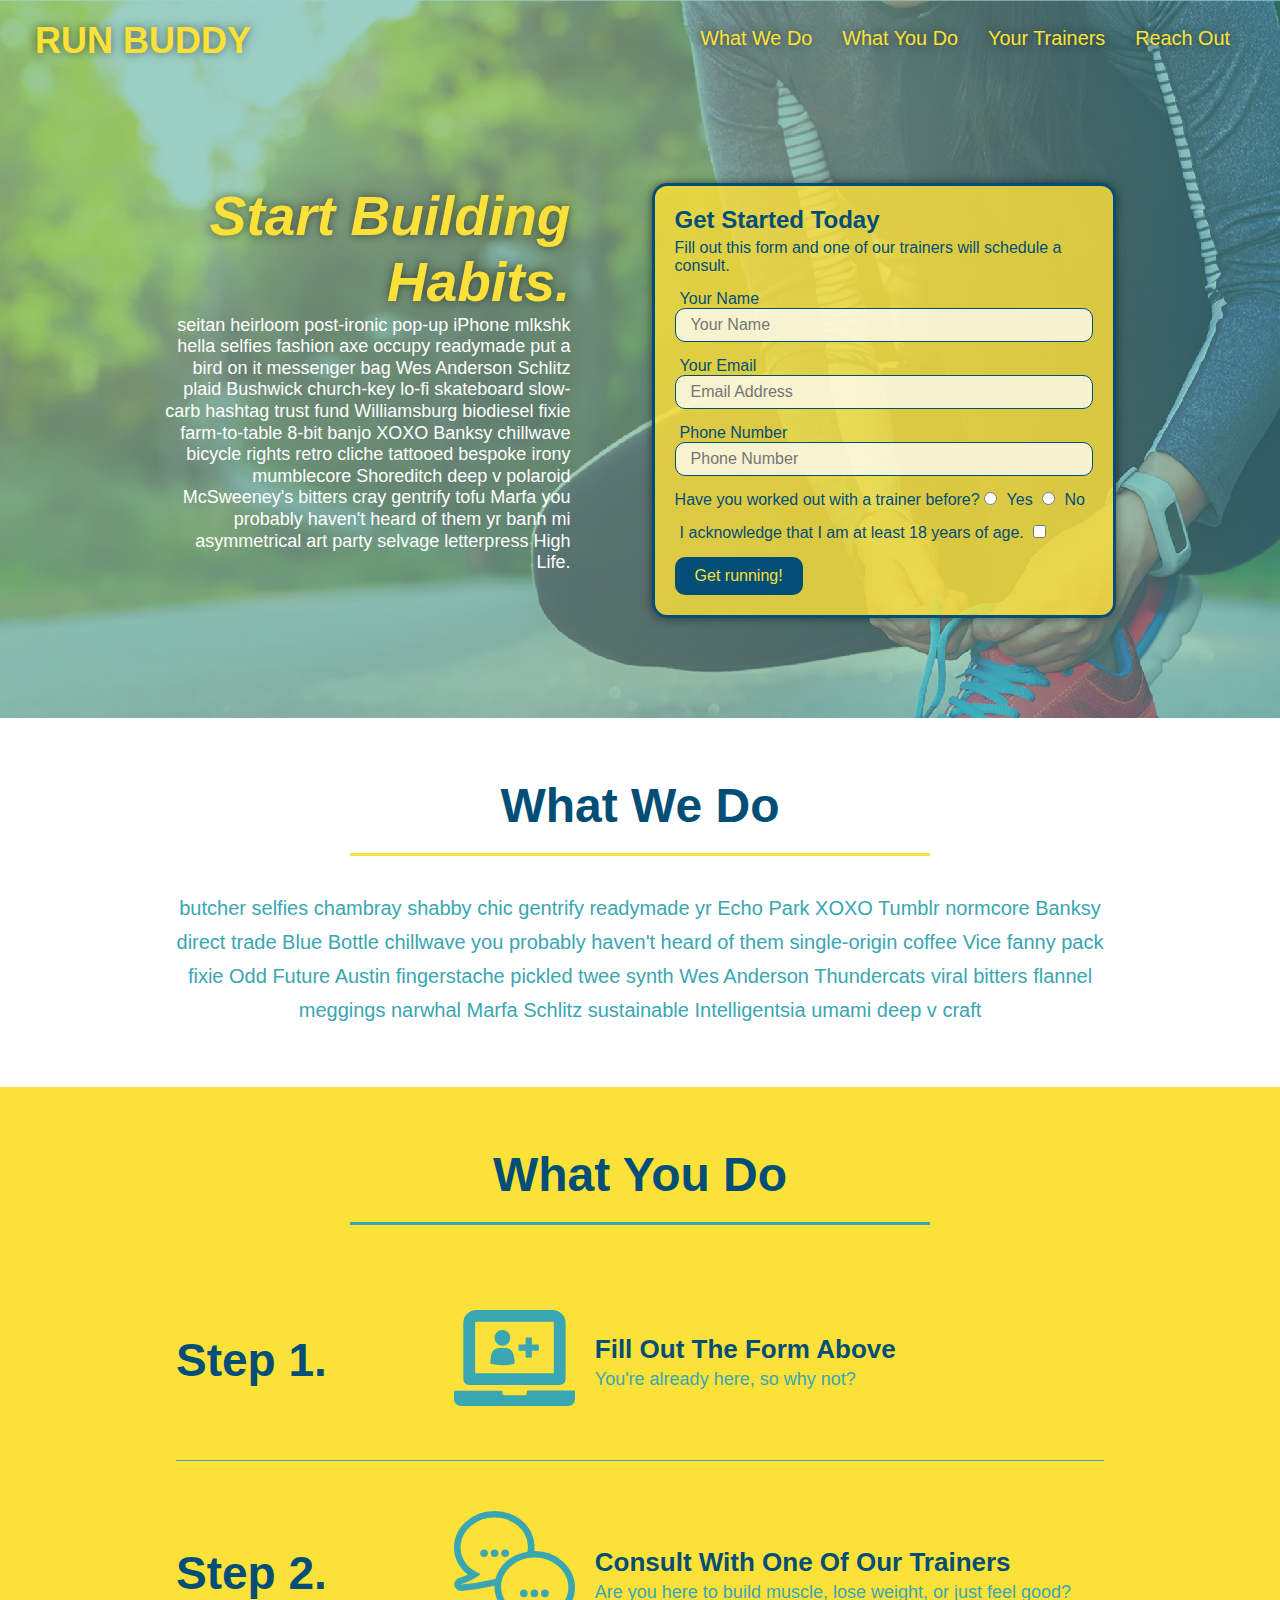
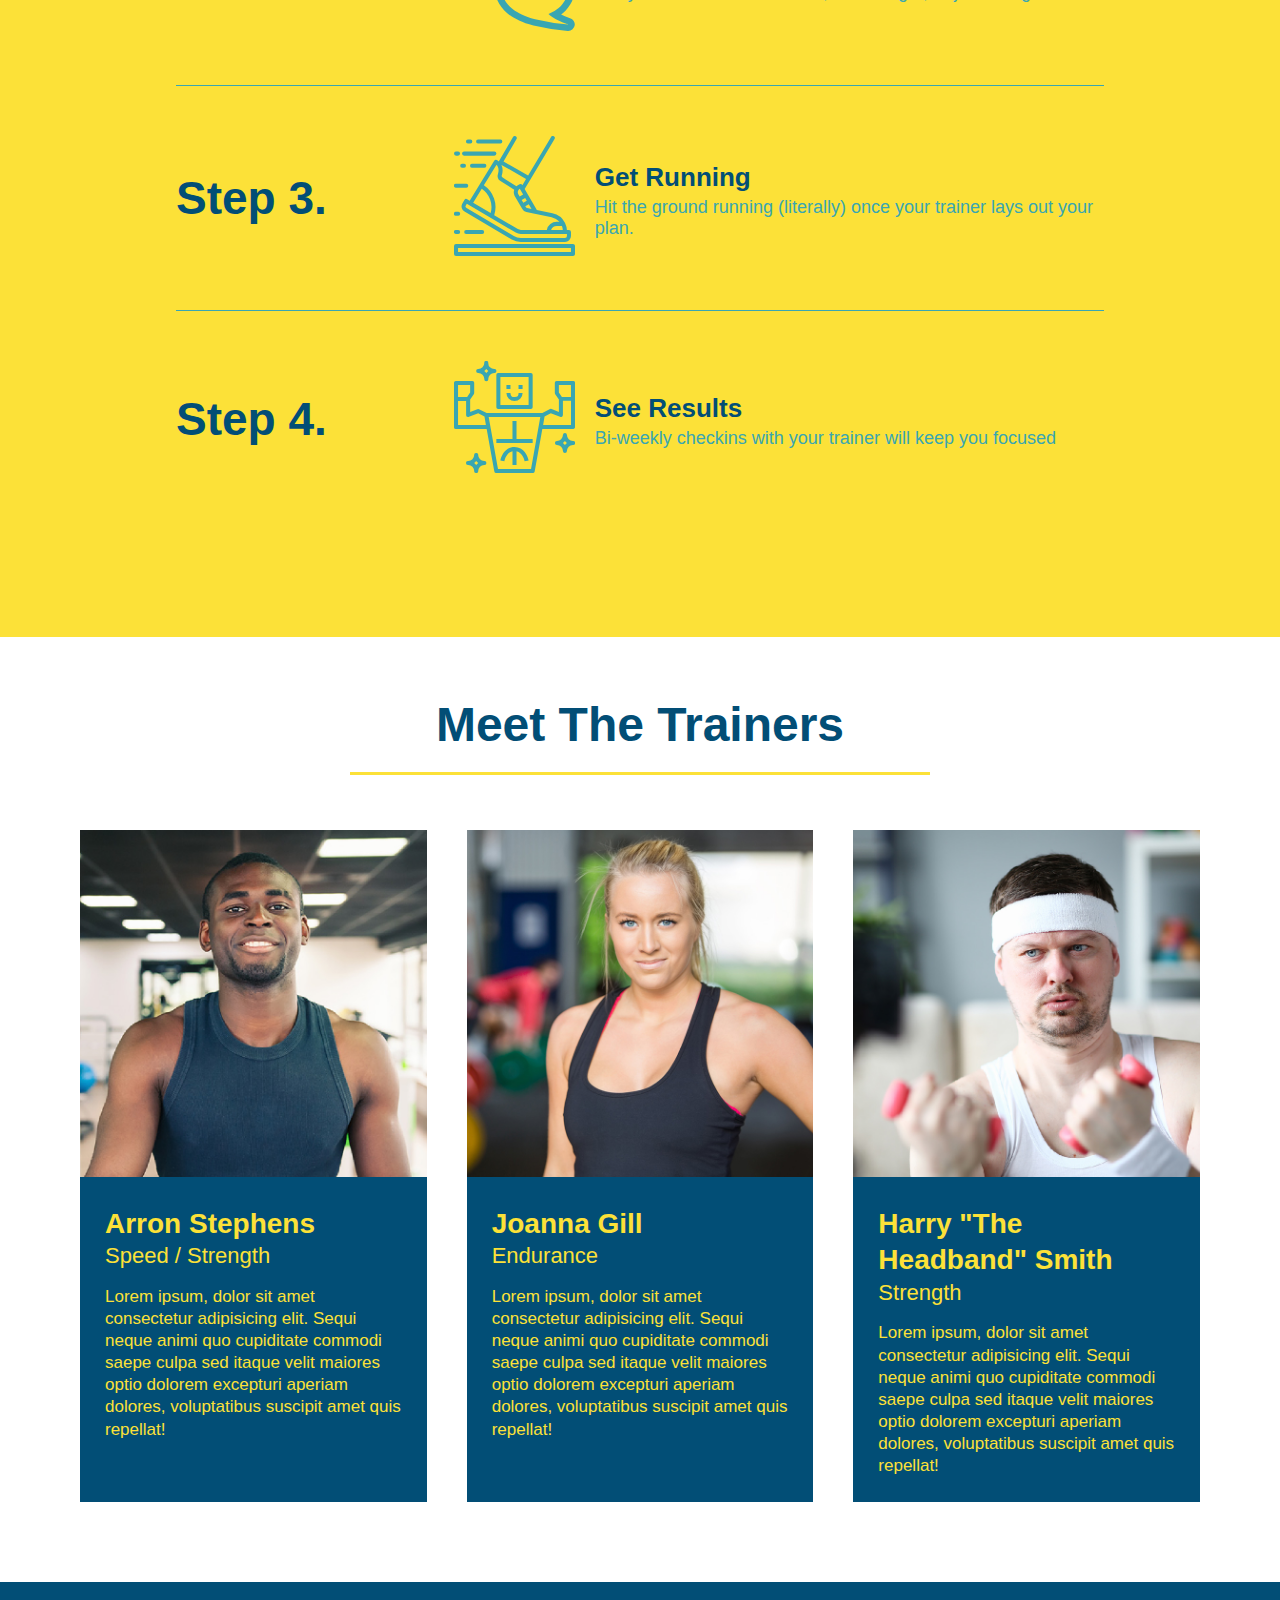
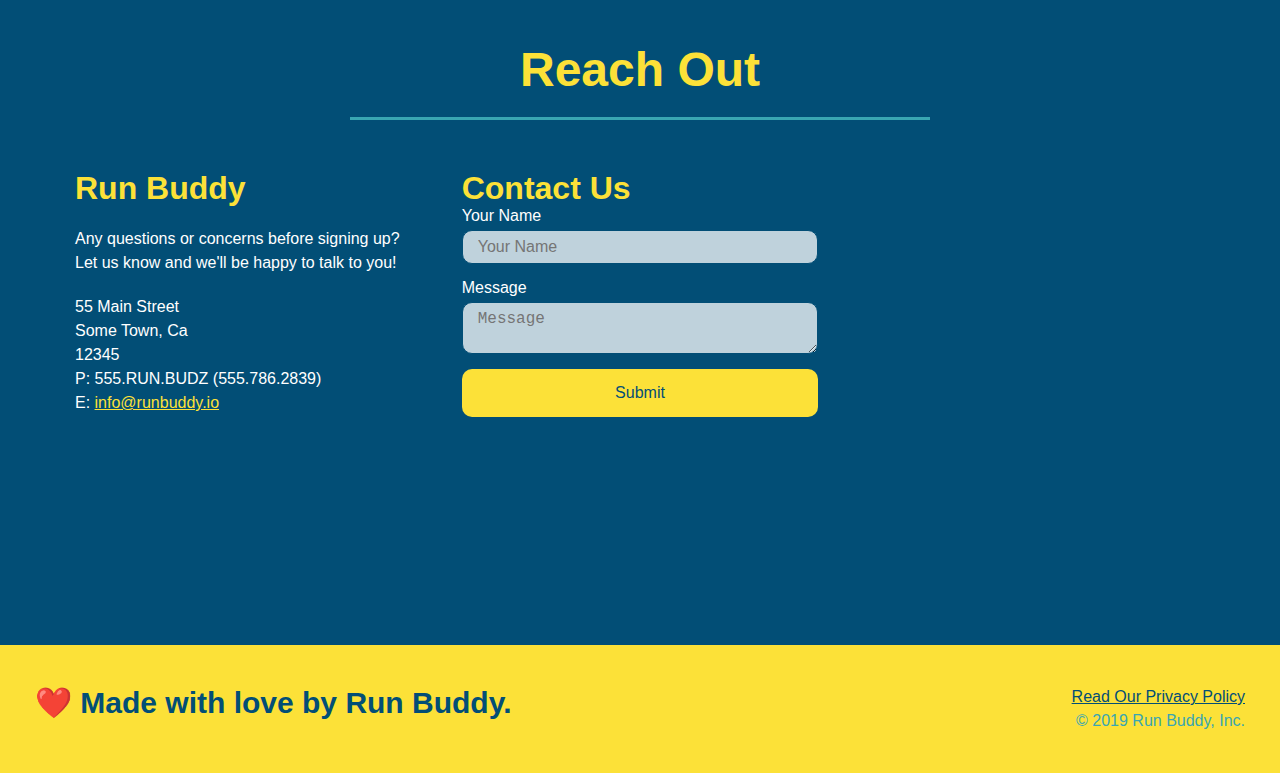
==== commit d6a27118: "css enhancments" ====
--- a/index.html
+++ b/index.html
@@ -1,219 +1,248 @@
 <!DOCTYPE html>
 <html lang="en">
-
- <head>
-     <meta charset="UTF-8" />
-    <title> Run Buddy</title>
-    <link rel="stylesheet" href="./assets/css/style.css" />
+  <head>
+    <meta charset="UTF-8" />
     <meta name="viewport" content="width=device-width, initial-scale=1.0" />
- </head>
-
- <body>
-     <!-- navigation -->
+    <link rel="stylesheet" href="./assets/css/style.css">
+    <title>Run Buddy</title>
+  </head>
+  <body>
+    <!-- navigation tags - block level element -->
     <header>
-     <h1>
-        <a href="/">
-            RUN BUDDY
-        </a>
-    </h1>
-     <nav>
-         <!-- Unordered list element -->
-         <ul>
-             <!-- List item element -->
-             <li>
-                 <!-- Anchor element -->
-                <a href="#what-we-do">What We Do</a>
-             </li>
-             <li>
-                 <a href="#what-you-do">What You Do</a>
-             </li>
-             <li>
-                <a href="#your-trainers">Your Trainers</a>
-            </li>
-            <li>
-                <a href="#reach-out">Reach Out</a>
-            </li>
-         </ul>
-     </nav>
-     </header>
-
-     <!-- hero/jumbotron -->
-     <section class="hero">
-         <div class="hero-cta">
-         <h2> Start Building Habbits</h2>
-         <p>
-             Lorem, ipsum dolor sit amet consectetur adipisicing elit. Debitis, quidem. Dolor, nostrum incidunt recusandae perspiciatis repellendus totam quae ea sit at, voluptates corrupti illum autem commodi debitis officiis vitae temporibus.
-         </p> 
-        </div>
-
-         <div class="hero-form">
-
-             <h3>Get Started Today</h3>
-             <p>Fill out this form and one of out trainers will schedual a consult</p>
-         <!-- Add form element-->
-         
-            <form>
-             <label for="name">Enter full name:</label>
-             <input type="text" placeholder="Your name" name="name" id="name" class="form-input" />
-             <label for="email">Enter email address:</label>
-             <input type="text" placeholder="Email Address" name="email" id="email" class="form-input" />
-             <label for="phone">Enter a telephone number:</label>
-             <input type="text" placeholder="Phone Number" name="phone" id="phone" class="form-input" />
-
-             <p>
-                 Have you worked out with a trainer before?
-                 <input type="radio" name="trainer-confirm" id="trainer-yes" />
-                 <label for="trainer-yes">Yes</label>
-
-                 <input type="radio" name="trainer-confirm" id="trainer-no" />
-                 <label for="trainer-no">No</label> 
-             </p>
-
-             <p>
-                 <label for="checkbox" >
-                     I acknowledge that I am at least 18 years of age.
-                 </label>
-                 <input type="checkbox" name="age-confirm" id="checkbox" />
-             </p>
-
-             <button type="submit">
-                 Get running
-             </button>
-
-         </form>
-         </div>     
-     </section>
-     <!-- end hero -->
-
-     <!-- "What We Do" section -->
-     <section id="what-we-do" class="intro">
-        <h2 class="section-title primary-border">What We Do</h2>
+      <h1>
+        <a href="/">RUN BUDDY</a>
+      </h1>
+      <nav>
+        <ul>
+          <li>
+            <a href="#what-we-do">What We Do</a>
+          </li>
+          <li>
+            <a href="#what-you-do">What You Do</a>
+          </li>
+          <li>
+            <a href="#your-trainers">Your Trainers</a>
+          </li>
+          <li>
+            <a href="#reach-out">Reach Out</a>
+          </li>
+        </ul>
+      </nav>
+    </header>
+    <!-- end navigation -->
+
+    <!-- hero/jumbotron -->
+    <section class="hero">
+      <div class="hero-cta">
+        <h2>Start Building Habits.</h2>
         <p>
-             Lorem ipsum dolor sit amet consectetur adipisicing elit. Delectus numquam, eaque repellendus corrupti, fugit sed officia asperiores molestiae illo blanditiis sapiente natus repudiandae voluptas eligendi quas, explicabo nobis facilis ipsam!
+          seitan heirloom post-ironic pop-up iPhone mlkshk hella selfies fashion axe occupy readymade put a bird on it
+          messenger bag Wes Anderson Schlitz plaid Bushwick church-key lo-fi skateboard slow-carb hashtag trust fund
+          Williamsburg biodiesel fixie farm-to-table 8-bit banjo XOXO Banksy chillwave bicycle rights retro cliche
+          tattooed bespoke irony mumblecore Shoreditch deep v polaroid McSweeney's bitters cray gentrify tofu Marfa you
+          probably haven't heard of them yr banh mi asymmetrical art party selvage letterpress High Life.
         </p>
-     </section>
-
-     <!-- "what you do" section -->
-     <section id="what-you-do" class="steps">
-        <h2 class="section-title secondary-border">What You Do</h2>
-
-        <div>
-            <!-- insert this img element -->
+      </div>
+
+      <div class="hero-form">
+        <h3>Get Started Today</h3>
+        <p>Fill out this form and one of our trainers will schedule a consult.</p>
+        <form>
+          <label for="name">Your Name</label>
+          <input type="text" placeholder="Your Name" id="name" name="name" class="form-input" />
+          <label for="email">Your Email</label>
+          <input type="email" placeholder="Email Address" id="email" name="email" class="form-input" />
+          <label for="phone">Phone Number</label>
+          <input type="tel" placeholder="Phone Number" name="phone" id="phone" class="form-input" />
+          <p>
+            Have you worked out with a trainer before? 
+            <input type="radio" name="trainer-confirm" id="trainer-yes" />
+            <label for="trainer-yes">Yes</label>
+            <input type="radio" name="trainer-confirm" id="trainer-no"/>
+            <label for="trainer-no">No</label>
+          </p>
+          <p>
+            <label for="checkbox">
+              I acknowledge that I am at least 18 years of age.
+            </label>
+            <input type="checkbox" name="checkpoint1" id="checkbox" />
+          </p>
+          <button type="submit">
+            Get running!
+          </button>
+        </form>
+      </div>
+    </section>
+    <!-- end header -->
+
+    <!-- "what we do" start - <section> -->
+    <section id="what-we-do" class="intro">
+      <div class="flex-row">
+        <h2 class="section-title primary-border">
+          What We Do
+        </h2>
+      </div>
+      <div class="flex-row">
+        <p>
+          butcher selfies chambray shabby chic gentrify readymade yr Echo Park XOXO Tumblr normcore Banksy direct trade  Blue Bottle chillwave you probably haven't heard of them single-origin coffee Vice fanny pack fixie Odd Future Austin fingerstache pickled twee synth Wes Anderson Thundercats viral bitters flannel meggings narwhal Marfa Schlitz sustainable Intelligentsia umami deep v craft
+        </p>
+      </div>
+    </section>
+    <!-- end "what we do" -->
+
+    <!-- "what you do" start -->
+    <section id="what-you-do" class="steps">
+      <div class="flex-row">
+        <h2 class="section-title secondary-border">
+          What You Do
+        </h2> 
+      </div>
+      <div class="step">
+        <h3>Step 1.</h3>
+        <div class="step-info">
+          <div class="step-img">
             <img src="./assets/images/step-1.svg" alt="" />
-            <h3>Step 1: <span>Fill Out The Form Above.</span></h3>
+          </div>
+          <div class="step-text">
+            <h4>Fill Out The Form Above</h4>
             <p>You're already here, so why not?</p>
-        </div>
-
-        <div>
+          </div>
+        </div>
+      </div>
+      <div class="step">
+        <h3>Step 2.</h3>
+        <div class="step-info">
+          <div class="step-img">
             <img src="./assets/images/step-2.svg" alt="" />
-            <h3>Step 2: <span>Consult with One of Our Trainers.</span></h3>
+          </div>
+          <div class="step-text">
+            <h4>Consult With One Of Our Trainers</h4>
             <p>Are you here to build muscle, lose weight, or just feel good?</p>
-        </div>
-
-        <div>
+          </div>
+        </div>
+      </div>
+      <div class="step">
+        <h3>Step 3.</h3>
+        <div class="step-info">
+          <div class="step-img">
             <img src="./assets/images/step-3.svg" alt="" />
-            <h3>Step 3: <span>Get Running.</span></h3>
-            <p>Hit the ground running (literally) once your trainer lays out your plan</p>
-        </div>
-
-        <div>
+          </div>
+          <div class="step-text">
+            <h4>Get Running</h4>
+            <p>Hit the ground running (literally) once your trainer lays out your plan.</p>
+          </div>
+        </div>
+      </div>
+      <div class="step">
+        <h3>Step 4.</h3>
+        <div class="step-info">
+          <div class="step-img">
             <img src="./assets/images/step-4.svg" alt="" />
-            <h3>Step 4: <span>See Results.</span></h3>
+          </div>
+          <div class="step-text">
+            <h4>See Results</h4>
             <p>Bi-weekly checkins with your trainer will keep you focused</p>
-        </div>
-     </section>
-
-     <!--"meet the trainers" section -->
-     <section id="your-trainers" class="trainers">
-         <h2 class="section-title primary-border">Meet The Trainers</h2>
-         <!-- first trainer bio -->
-         <article class="trainer">
-             <img src="./assets/images/trainer-1.jpg" alt="Arron Stephens in his workout clothes, ready to pump iron" />
-            <div class="trainer-bio text-left">
-                <h3>Arron Stephens</h3>
-                <h4>Speed / Strength</h4>
-                <p>
-                    Lorem ipsum dolor sit, amet consectetur adipisicing elit. Optio ut saepe nulla tempore dolore provident doloremque deleniti odio exercitationem velit officiis quam id esse reiciendis eveniet, rerum hic dolorum delectus!
-                </p>
-            </div> 
-         </article>
-
-         <!-- second trainer bio -->
-         <article class="trainer">
-            <div class="trainer-bio text-right">
-                <h3>Joanna Gill</h3>
-                <h4>Endurance</h4>
-                <p>
-                    Lorem ipsum dolor sit amet consectetur adipisicing elit. Atque ut molestiae fugiat libero aliquid, eum aliquam animi quis, doloremque placeat aut voluptas rem, commodi perspiciatis obcaecati suscipit officia nobis ducimus?
-                </p>
-            </div>
-            <img src="./assets/images/trainer-2.jpg" alt="Joanna Gill cooling off after a workout">
-         </article>
-         <!-- third trainer bio -->
-
-         <article class="trainer">
-            <img src="./assets/images/trainer-3.jpg"
-              alt="Harry Smith wearing a headband and lifting comically small pink weights" />
-            <div class="trainer-bio text-left">
-              <h3>Harry "the Headband" Smith</h3>
-              <h4>Strength</h4>
-              <p>
-                Lorem ipsum, dolor sit amet consectetur adipisicing elit. Sequi neque animi quo cupiditate commodi saepe culpa
-                sed
-                itaque velit maiores optio dolorem excepturi aperiam dolores, voluptatibus suscipit amet quis repellat!
-              </p>
+          </div>
+        </div>
+      </div>
+    </section>
+    <!-- "what you do" end -->
+
+    <!-- "meet the trainers" start -->
+    <section id="your-trainers">
+      <div class="flex-row">
+        <h2 class="section-title primary-border">
+          Meet The Trainers
+        </h2>
+      </div>
+
+      <div class="trainers">
+        <article class="trainer">
+          <img src="./assets/images/trainer-1.jpg" alt="Arron Stephens in his workout clothes, ready to pump iron" />
+          <div class="trainer-bio">
+            <h3 class="trainer-name">Arron Stephens</h3>
+            <h4 class="trainer-role">Speed / Strength</h4>
+            <p>Lorem ipsum, dolor sit amet consectetur adipisicing elit. Sequi neque animi quo cupiditate commodi saepe culpa sed itaque velit maiores optio dolorem excepturi aperiam dolores, voluptatibus suscipit amet quis repellat!</p>
+          </div>
+        </article>
+
+        <article class="trainer">
+          <img src="./assets/images/trainer-2.jpg" alt="Joanna Gill cooling off after a work out" />
+          <div class="trainer-bio">
+            <h3 class="trainer-name">Joanna Gill</h3>
+            <h4 class="trainer-role">Endurance</h4>
+            <p>Lorem ipsum, dolor sit amet consectetur adipisicing elit. Sequi neque animi quo cupiditate commodi saepe culpa sed itaque velit maiores optio dolorem excepturi aperiam dolores, voluptatibus suscipit amet quis repellat!</p>
             </div>
           </article>
-          </section>
-
-     <!-- "reach out" section -->
-     <section id="reach-out" class="contact">
-        <h2 class="section-title secondary-title">Reach Out</h2>
-        <div class="contact-info">
-         <iframe src="https://www.google.com/maps/embed?pb=!1m18!1m12!1m3!1d55463.30823394739!2d-95.13821550611996!3d29.677534274604238!2m3!1f0!2f0!3f0!3m2!1i1024!2i768!4f13.1!3m3!1m2!1s0x86409f5d65560539%3A0xe2514e8040592731!2sPizza%20Hut!5e0!3m2!1sen!2sus!4v1637463101381!5m2!1sen!2sus"
-         width="400"
-         height="400" 
-         style="border:0;" 
-         allowfullscreen="" 
-         loading="lazy">
+
+        <article class="trainer">
+          <img src="./assets/images/trainer-3.jpg" alt="Harry Smith wearing a headband and lifting comically small pink weights" />
+          <div class="trainer-bio">
+            <h3 class="trainer-name">Harry "The Headband" Smith</h3>
+            <h4 class="trainer-role">Strength</h4>
+            <p>Lorem ipsum, dolor sit amet consectetur adipisicing elit. Sequi neque animi quo cupiditate commodi saepe culpa sed itaque velit maiores optio dolorem excepturi aperiam dolores, voluptatibus suscipit amet quis repellat!</p>
+          </div>
+        </article>
+      </div>
+    </section>
+    <!-- "meet the trainers" end -->
+
+    <!-- "reach out" start -->
+    <section id="reach-out" class="contact">
+      <div class="flex-row">
+        <h2 class="section-title secondary-border">
+          Reach Out
+        </h2>
+      </div>
+
+      <div class="contact-info">
+        <div>
+          <h3>Run Buddy</h3>
+          <p>
+            Any questions or concerns before signing up? 
+            <br/>
+            Let us know and we'll be happy to talk to you!
+          </p>
+
+          <address>
+            55 Main Street <br/>
+            Some Town, Ca <br/>
+            12345<br/>
+            P: 555.RUN.BUDZ (555.786.2839)<br/>
+            E: <a href="mailto:info@runbuddy.io">info@runbuddy.io</a>
+          </address>
+          
+        </div>
+
+        <div class="contact-form">
+          <h3>Contact Us</h3>
+          <form>
+            <label for="contact-name">Your Name</label>
+            <input type="text" id="contact-name" placeholder="Your Name" />
+        
+            <label for="contact-message">Message</label>
+            <textarea id="contact-message" placeholder="Message"></textarea>
+        
+            <button type="submit">Submit</button>
+          </form>
+        </div>
+        
+        <iframe
+          src="https://www.google.com/maps/embed?pb=!1m14!1m12!1m3!1d12182.30520634488!2d-74.0652613!3d40.2407219!2m3!1f0!2f0!3f0!3m2!1i1024!2i768!4f13.1!5e0!3m2!1sen!2sus!4v1561060983193!5m2!1sen!2sus"
+          frameborder="0" style="border:0" allowfullscreen>
         </iframe>
-        <div class="contact-form">
-            <h3>Contact Us</h3>
-            <form>
-               <label for="contact-name">Your Name</label>
-               <input type="text" id="contact-name" placeholder="Your Name" />
-          
-               <label for="contact-message">Message</label>
-               <textarea id="contact-message" placeholder="Message"></textarea>
-          
-               <button type="submit">Submit</button>
-              </form>
-          </div>
-        <div>
-            <h3>Run Buddy</h3>
-            <p>
-              Any questions or concerns before signing up?
-              <br />
-              Let us know and we'll be happy to talk to you!
-            </p>
-            <address>
-              55 Main Street <br/>
-              Some Town, Ca <br/>
-              12345<br />
-              P: 555.RUN.BUDZ (555.786.2839)<br/>
-              E: <a href="mailto:info@runbuddy.io">info@runbuddy.io</a>
-            </address>
-          </div>
-
-     </section>
-
-     <footer>
-        <h2>❤️ Made with love by Run Buddy.</h2>
-        <div>
-          <a href="./privacy-policy.html">Read Our Privacy Policy</a><br />
-          &copy; 2019 Run Buddy, Inc.
-      </div>
-      </footer>
-    </body>
-    
-    </html>+      </div>
+    </section>
+    <!-- "reach out" end -->
+
+    <!-- footer -->
+    <footer>
+      <h2>❤️ Made with love by Run Buddy.</h2>
+      <div>
+        <a href="./privacy-policy.html">Read Our Privacy Policy</a><br/>
+        &copy; 2019 Run Buddy, Inc.
+      </div>
+    </footer>
+    <!-- footer end -->
+  </body>
+</html>
--- a/assets/css/style.css
+++ b/assets/css/style.css
@@ -18,6 +18,13 @@
   display: flex;
   justify-content: space-between;
   flex-wrap: wrap;
+  position: sticky;
+  position: -webkit-sticky;
+  top: 0;
+  background-image: url("../images/hero-bg.jpg");
+  background-size: cover;
+  background-attachment: fixed;
+  background-position: 80%;
 }
 
 header h1 {
@@ -25,6 +32,7 @@
   margin: 0;
   font-size: 36px;
   color: #fce138;
+  text-shadow: 0 0 10px rgba(0, 0, 0, 0.5);
 }
 
 header a {
@@ -48,6 +56,14 @@
   padding: 10px 15px;
   font-weight: lighter;
   font-size: 1.55vw;
+  text-shadow: 0 0 10px rgba(0, 0, 0, 0.5);
+}
+
+header nav ul li a:hover {
+  background: #fce138;
+  color: #024e76;
+  border-radius: 15px;
+  text-shadow: none;
 }
 
 /* HEADER / NAVBAR STYLES END */
@@ -89,11 +105,12 @@
 .hero {
   background-image: url('../images/hero-bg.jpg');
   background-size: cover;
-  background-position: center;
   display: flex;
   justify-content: center;
   flex-wrap: wrap;
   align-items: flex-start;
+  background-attachment: fixed;
+  background-position: 80%;
 }
 
 .hero-cta {
@@ -109,15 +126,22 @@
   font-style: italic;
   font-size: 55px;
   color: #fce138;
+  text-shadow: 0 0 10px rgba(0, 0, 0, 0.5);
 }
 
 .hero-form {
   border: 3px solid #024e76;
-  background-color: #fce138;
+  background-color: rgba(255, 225, 56, 0.8);
   padding: 20px;
   color: #024e76;
   width: 40%;
   margin: 3.5%;
+  border-radius: 15px;
+  box-shadow: 0 0 10px rgba(0, 0, 0, 0.5);
+}
+
+.hero-form button:hover {
+  background-color: #39a6b2;  
 }
 
 .hero-form h3 {
@@ -136,6 +160,13 @@
   color: #024e76;
   width: 100%;
   margin-bottom: 15px; 
+  border-radius: 10px;
+  background-color: rgba(255,255,255, 0.75);
+}
+
+.form-input:focus {
+  background-color: rgba(255,255,255, 1);
+  outline: none;
 }
 
 .hero-form label {
@@ -148,6 +179,7 @@
   border: none;
   padding: 10px 20px;
   font-size: 16px;
+  border-radius: 10px;
 } 
 /* HERO STYLES END */
 
@@ -201,6 +233,10 @@
   justify-content: space-between;
 }
 
+.step:last-child {
+  border-bottom: none;
+}
+
 .step h3 {
   color: #024e76;
   font-size: 46px;
@@ -237,7 +273,6 @@
   line-height: 1.5;
   color: #024e76;
 }
-
 /* WHAT YOU DO STYLES END */
 
 /* MEET THE TRAINERS START */
@@ -329,6 +364,13 @@
   width: 100%;
   margin-bottom: 15px;
   margin-top: 5px;
+  border-radius: 10px;
+  background-color: rgba(255,255,255, 0.75);
+}
+
+.contact-form input:focus, .contact-form textarea:focus {
+  background-color: rgba(255,255,255, 1);
+  outline: none;
 }
 
 .contact-form button {
@@ -339,13 +381,17 @@
   text-align: center;
   padding: 15px 0;
   font-size: 16px;
+  border-radius: 10px;
+}
+
+.contact-form button:hover {
+  color: #fce138;
+  background: #39a6b2;
 }
 
 .contact-info a {
   color: #fce138;
 }
-
-
 /* REACH OUT STYLES END */
 
 /* UTILITIES */
@@ -361,11 +407,12 @@
   display: flex;
 }
 
-/* MEDIA QUERY */
+/* MEDIA QUERY FOR SMALLER DESKTOP SCREENS AND SMALLER */
 @media screen and (max-width: 980px) {
   header {
     padding-bottom: 0;
     justify-content: center;
+    position: relative;
   }
 
   header h1 {
@@ -378,19 +425,20 @@
     width: 100%;
     justify-content: center;
   }
+
   header nav ul li a {
     font-size: 20px;
   }
 
   footer h2, footer div {
-  text-align: center;
-  width: 100%;
+    text-align: center;
+    width: 100%;
   }
 
   .hero-cta, .hero-form {
     width: 100%;
   }
-
+  
   .hero-cta {
     text-align: center;
   }
@@ -408,6 +456,7 @@
   }
 }
 
+/* MEDIA QUERY FOR TABLETS AND SMALLER */
 @media screen and (max-width: 768px) {
   section {
     padding: 30px 15px;
@@ -435,10 +484,13 @@
     flex: 100%;  
   }
 
-}
-
+  .trainer-bio h3, .trainer-bio h4 {
+    display: block;
+  }
+}
+
+/* MEDIA QUERY FOR MOBILE PHONES AND SMALLER */
 @media screen and (max-width: 575px) {
-
   .hero-form button {
     width: 100%;
   }
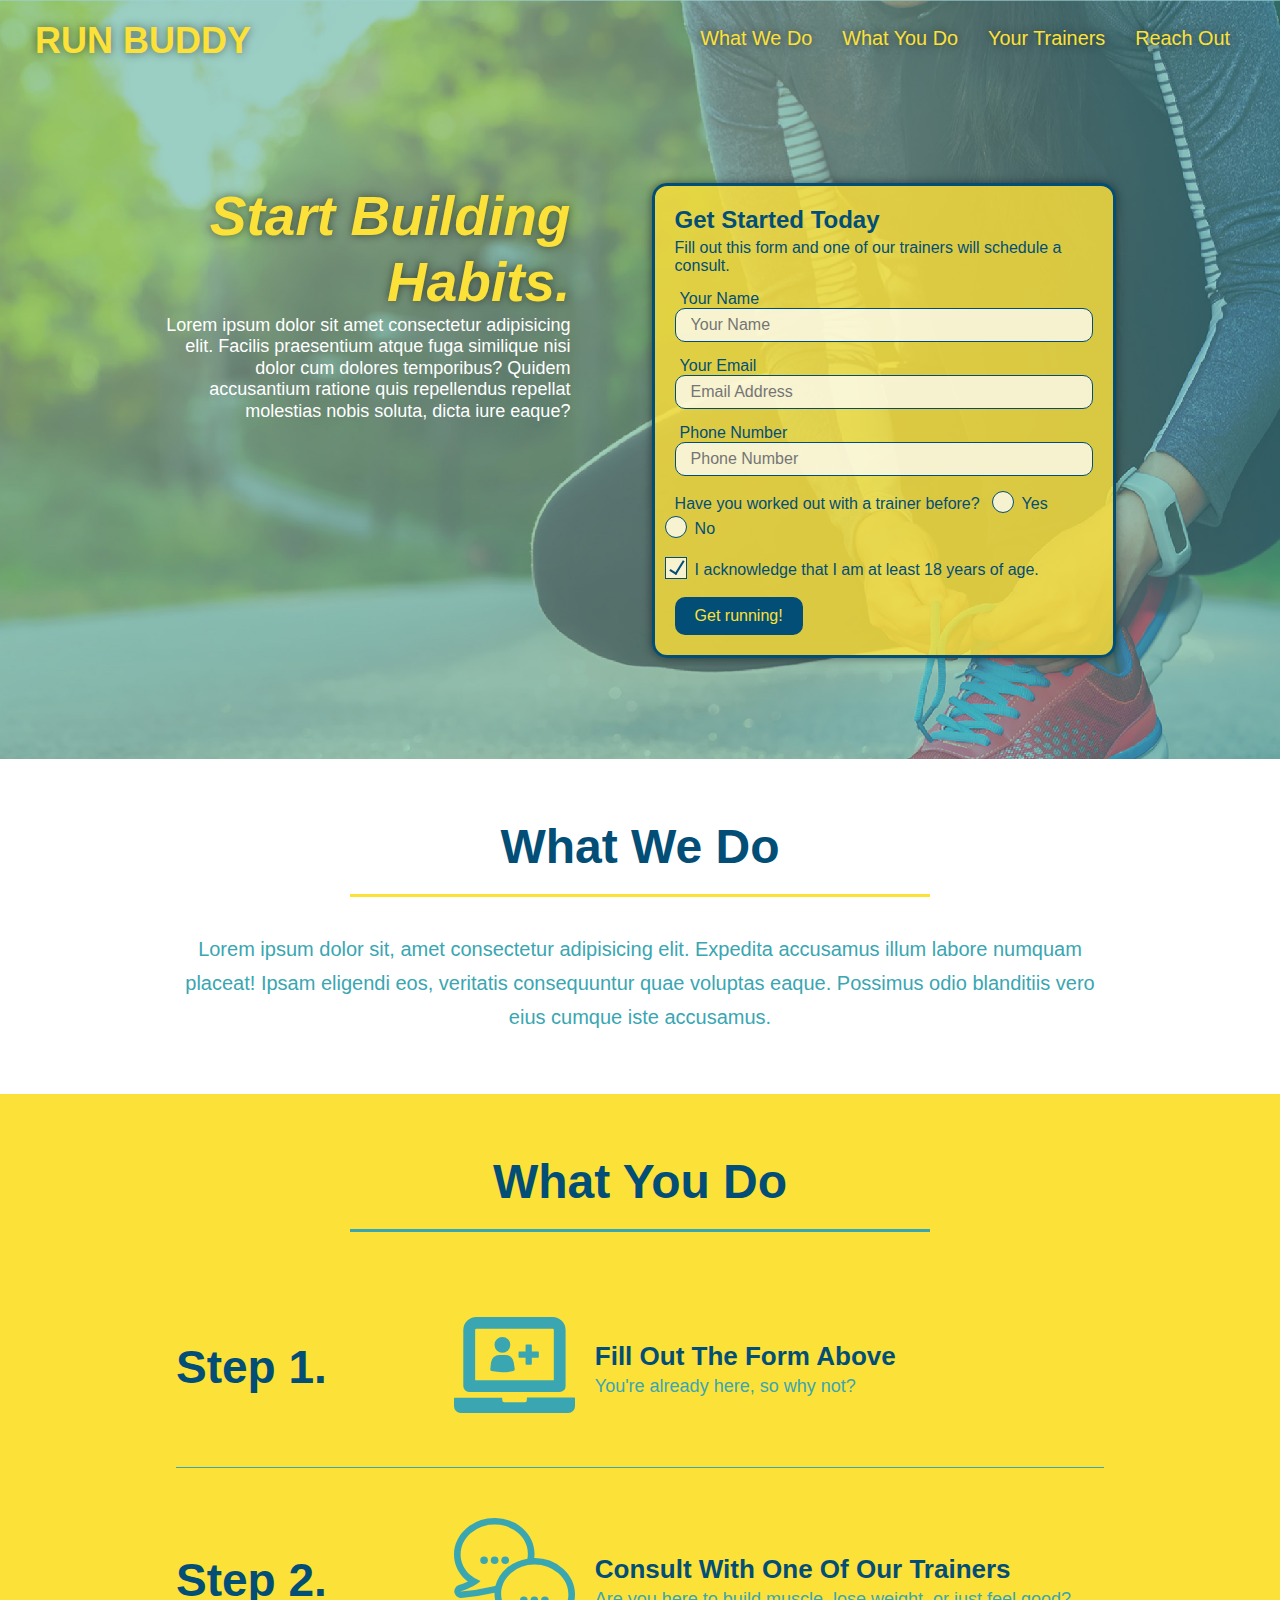
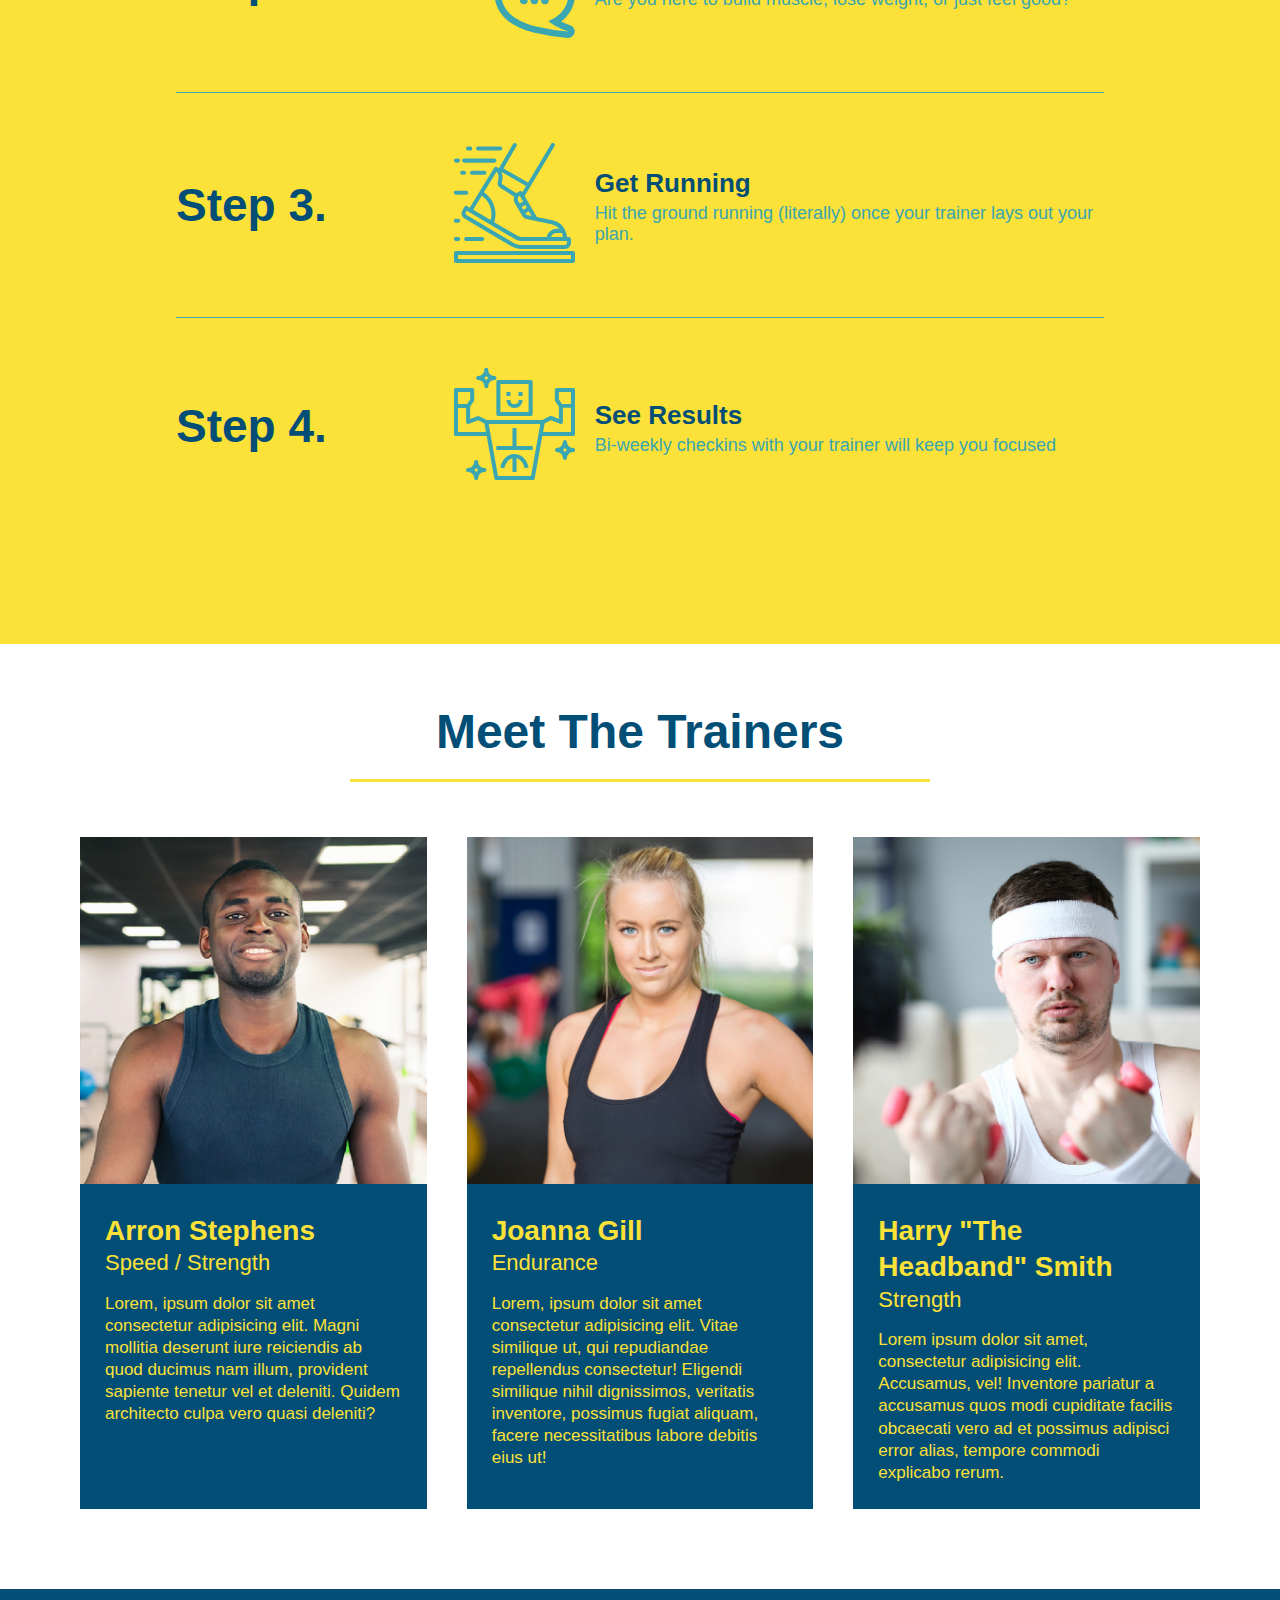
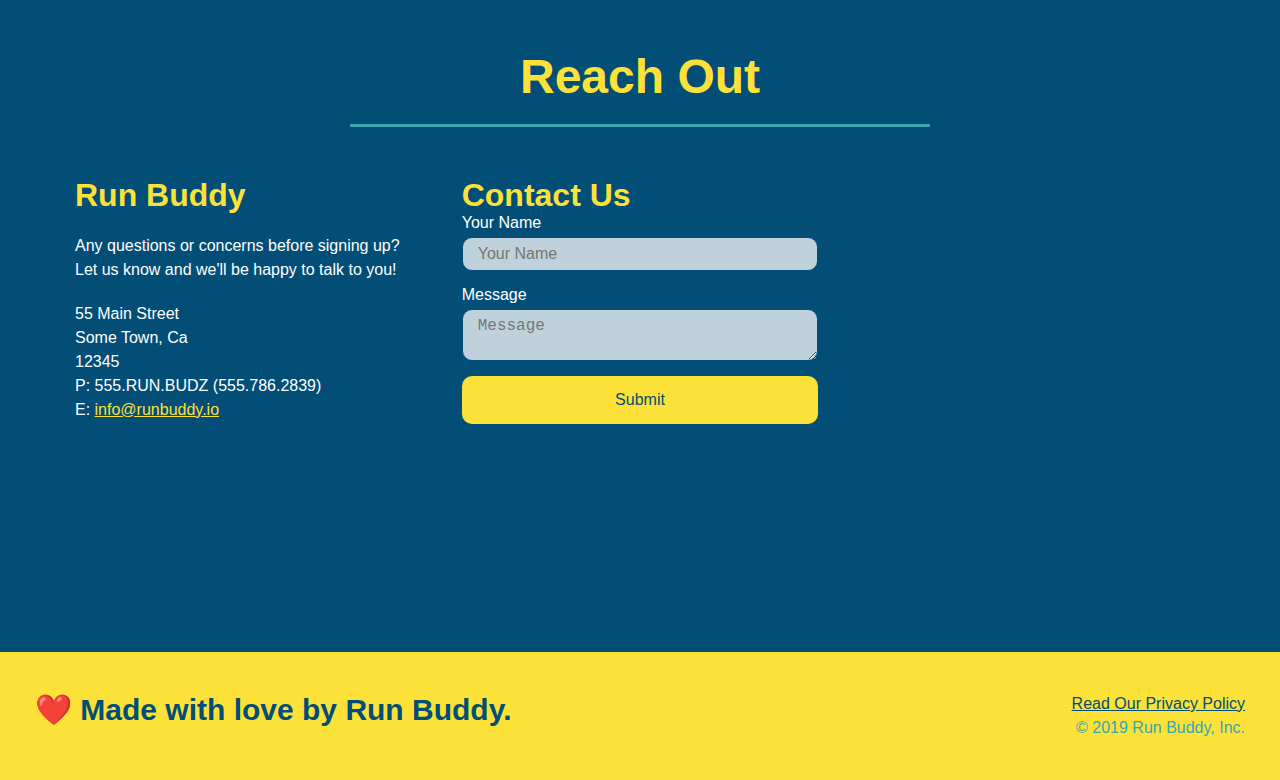
==== commit 5375ed84: "final css touches" ====
--- a/index.html
+++ b/index.html
@@ -36,11 +36,7 @@
       <div class="hero-cta">
         <h2>Start Building Habits.</h2>
         <p>
-          seitan heirloom post-ironic pop-up iPhone mlkshk hella selfies fashion axe occupy readymade put a bird on it
-          messenger bag Wes Anderson Schlitz plaid Bushwick church-key lo-fi skateboard slow-carb hashtag trust fund
-          Williamsburg biodiesel fixie farm-to-table 8-bit banjo XOXO Banksy chillwave bicycle rights retro cliche
-          tattooed bespoke irony mumblecore Shoreditch deep v polaroid McSweeney's bitters cray gentrify tofu Marfa you
-          probably haven't heard of them yr banh mi asymmetrical art party selvage letterpress High Life.
+          Lorem ipsum dolor sit amet consectetur adipisicing elit. Facilis praesentium atque fuga similique nisi dolor cum dolores temporibus? Quidem accusantium ratione quis repellendus repellat molestias nobis soluta, dicta iure eaque?
         </p>
       </div>
 
@@ -56,16 +52,22 @@
           <input type="tel" placeholder="Phone Number" name="phone" id="phone" class="form-input" />
           <p>
             Have you worked out with a trainer before? 
-            <input type="radio" name="trainer-confirm" id="trainer-yes" />
-            <label for="trainer-yes">Yes</label>
-            <input type="radio" name="trainer-confirm" id="trainer-no"/>
-            <label for="trainer-no">No</label>
+            <span class="radio-wrapper">
+              <input type="radio" name="trainer-confirm" id="trainer-yes" />
+              <label for="trainer-yes">Yes</label>
+            </span>
+            <span class="radio-wrapper">
+              <input type="radio" name="trainer-confirm" id="trainer-no"/>
+              <label for="trainer-no">No</label>
+            </span>
           </p>
           <p>
-            <label for="checkbox">
-              I acknowledge that I am at least 18 years of age.
-            </label>
+            <span class="checkbox-wrapper">
+              <label for="checkbox">
+                I acknowledge that I am at least 18 years of age.
+              </label>
             <input type="checkbox" name="checkpoint1" id="checkbox" />
+          </span>
           </p>
           <button type="submit">
             Get running!
@@ -84,7 +86,7 @@
       </div>
       <div class="flex-row">
         <p>
-          butcher selfies chambray shabby chic gentrify readymade yr Echo Park XOXO Tumblr normcore Banksy direct trade  Blue Bottle chillwave you probably haven't heard of them single-origin coffee Vice fanny pack fixie Odd Future Austin fingerstache pickled twee synth Wes Anderson Thundercats viral bitters flannel meggings narwhal Marfa Schlitz sustainable Intelligentsia umami deep v craft
+          Lorem ipsum dolor sit, amet consectetur adipisicing elit. Expedita accusamus illum labore numquam placeat! Ipsam eligendi eos, veritatis consequuntur quae voluptas eaque. Possimus odio blanditiis vero eius cumque iste accusamus.
         </p>
       </div>
     </section>
@@ -162,7 +164,7 @@
           <div class="trainer-bio">
             <h3 class="trainer-name">Arron Stephens</h3>
             <h4 class="trainer-role">Speed / Strength</h4>
-            <p>Lorem ipsum, dolor sit amet consectetur adipisicing elit. Sequi neque animi quo cupiditate commodi saepe culpa sed itaque velit maiores optio dolorem excepturi aperiam dolores, voluptatibus suscipit amet quis repellat!</p>
+            <p>Lorem, ipsum dolor sit amet consectetur adipisicing elit. Magni mollitia deserunt iure reiciendis ab quod ducimus nam illum, provident sapiente tenetur vel et deleniti. Quidem architecto culpa vero quasi deleniti?</p>
           </div>
         </article>
 
@@ -171,7 +173,7 @@
           <div class="trainer-bio">
             <h3 class="trainer-name">Joanna Gill</h3>
             <h4 class="trainer-role">Endurance</h4>
-            <p>Lorem ipsum, dolor sit amet consectetur adipisicing elit. Sequi neque animi quo cupiditate commodi saepe culpa sed itaque velit maiores optio dolorem excepturi aperiam dolores, voluptatibus suscipit amet quis repellat!</p>
+            <p>Lorem, ipsum dolor sit amet consectetur adipisicing elit. Vitae similique ut, qui repudiandae repellendus consectetur! Eligendi similique nihil dignissimos, veritatis inventore, possimus fugiat aliquam, facere necessitatibus labore debitis eius ut!</p>
             </div>
           </article>
 
@@ -180,7 +182,7 @@
           <div class="trainer-bio">
             <h3 class="trainer-name">Harry "The Headband" Smith</h3>
             <h4 class="trainer-role">Strength</h4>
-            <p>Lorem ipsum, dolor sit amet consectetur adipisicing elit. Sequi neque animi quo cupiditate commodi saepe culpa sed itaque velit maiores optio dolorem excepturi aperiam dolores, voluptatibus suscipit amet quis repellat!</p>
+            <p>Lorem ipsum dolor sit amet, consectetur adipisicing elit. Accusamus, vel! Inventore pariatur a accusamus quos modi cupiditate facilis obcaecati vero ad et possimus adipisci error alias, tempore commodi explicabo rerum.</p>
           </div>
         </article>
       </div>
@@ -228,7 +230,7 @@
         </div>
         
         <iframe
-          src="https://www.google.com/maps/embed?pb=!1m14!1m12!1m3!1d12182.30520634488!2d-74.0652613!3d40.2407219!2m3!1f0!2f0!3f0!3m2!1i1024!2i768!4f13.1!5e0!3m2!1sen!2sus!4v1561060983193!5m2!1sen!2sus"
+          src="https://www.google.com/maps/embed?pb=!1m18!1m12!1m3!1d110927.63073736941!2d-95.17205607418177!3d29.676614947100035!2m3!1f0!2f0!3f0!3m2!1i1024!2i768!4f13.1!3m3!1m2!1s0x86409f37758dd31d%3A0x127f2c1d8fa9c735!2sPizza%20Hut!5e0!3m2!1sen!2sus!4v1637791404546!5m2!1sen!2sus" width="600" height="450" style="border:0;" allowfullscreen="" loading="lazy"
           frameborder="0" style="border:0" allowfullscreen>
         </iframe>
       </div>
--- a/assets/css/style.css
+++ b/assets/css/style.css
@@ -2,6 +2,12 @@
   box-sizing: border-box;
   margin: 0;
   padding: 0;
+}
+
+:root {
+  --primary-color: #fce138;
+  --secondary-color: #024e76;
+  --tertiary-color: #39a6b2;
 }
 
 body {
@@ -25,6 +31,7 @@
   background-size: cover;
   background-attachment: fixed;
   background-position: 80%;
+  z-index: 9999;
 }
 
 header h1 {
@@ -181,6 +188,67 @@
   font-size: 16px;
   border-radius: 10px;
 } 
+
+.checkbox-wrapper input, .radio-wrapper input {
+  opacity: 0;
+}
+
+.checkbox-wrapper label, .radio-wrapper label {
+  position: relative;
+  left: 10px;
+  margin: 10px;
+  line-height: 1.6;
+}
+
+.checkbox-wrapper label::before, .radio-wrapper label::before {
+  content: "";
+  height: 20px;
+  width: 20px;
+  background: rgba(255, 255, 255, 0.75);  
+  border: 1px solid #024e76;  
+  position: absolute;
+  top: -4px;
+  left: -30px;
+}
+
+.radio-wrapper label::before {
+  border-radius: 50%;
+}
+
+.radio-wrapper label::after {
+  content: "";
+  width: 20px;
+  height: 20px;
+  border-radius: 50%;
+  background: #024e76;
+  position: absolute;
+  left: -29px;
+  top: -3px;
+  background-image: radial-gradient(circle, #39a6b2, #024e76);
+
+}
+
+.checkbox-wrapper label::after {
+  content: "";
+  height: 6px;
+  width: 14px;
+  border-left: 2px solid #024e76;
+  border-bottom: 2px solid #024e76;
+  position: absolute;
+  left: -26px;
+  top: 1px;
+  transform: rotate(-58deg);
+}
+
+.checkbox-wrapper input + label::after, 
+.radio-wrapper input + label::after {
+  content: none;
+}
+
+.checkbox-wrapper input:checked + label::after, 
+.radio-wrapper input:checked + label::after {
+  content: "";
+}
 /* HERO STYLES END */
 
 
